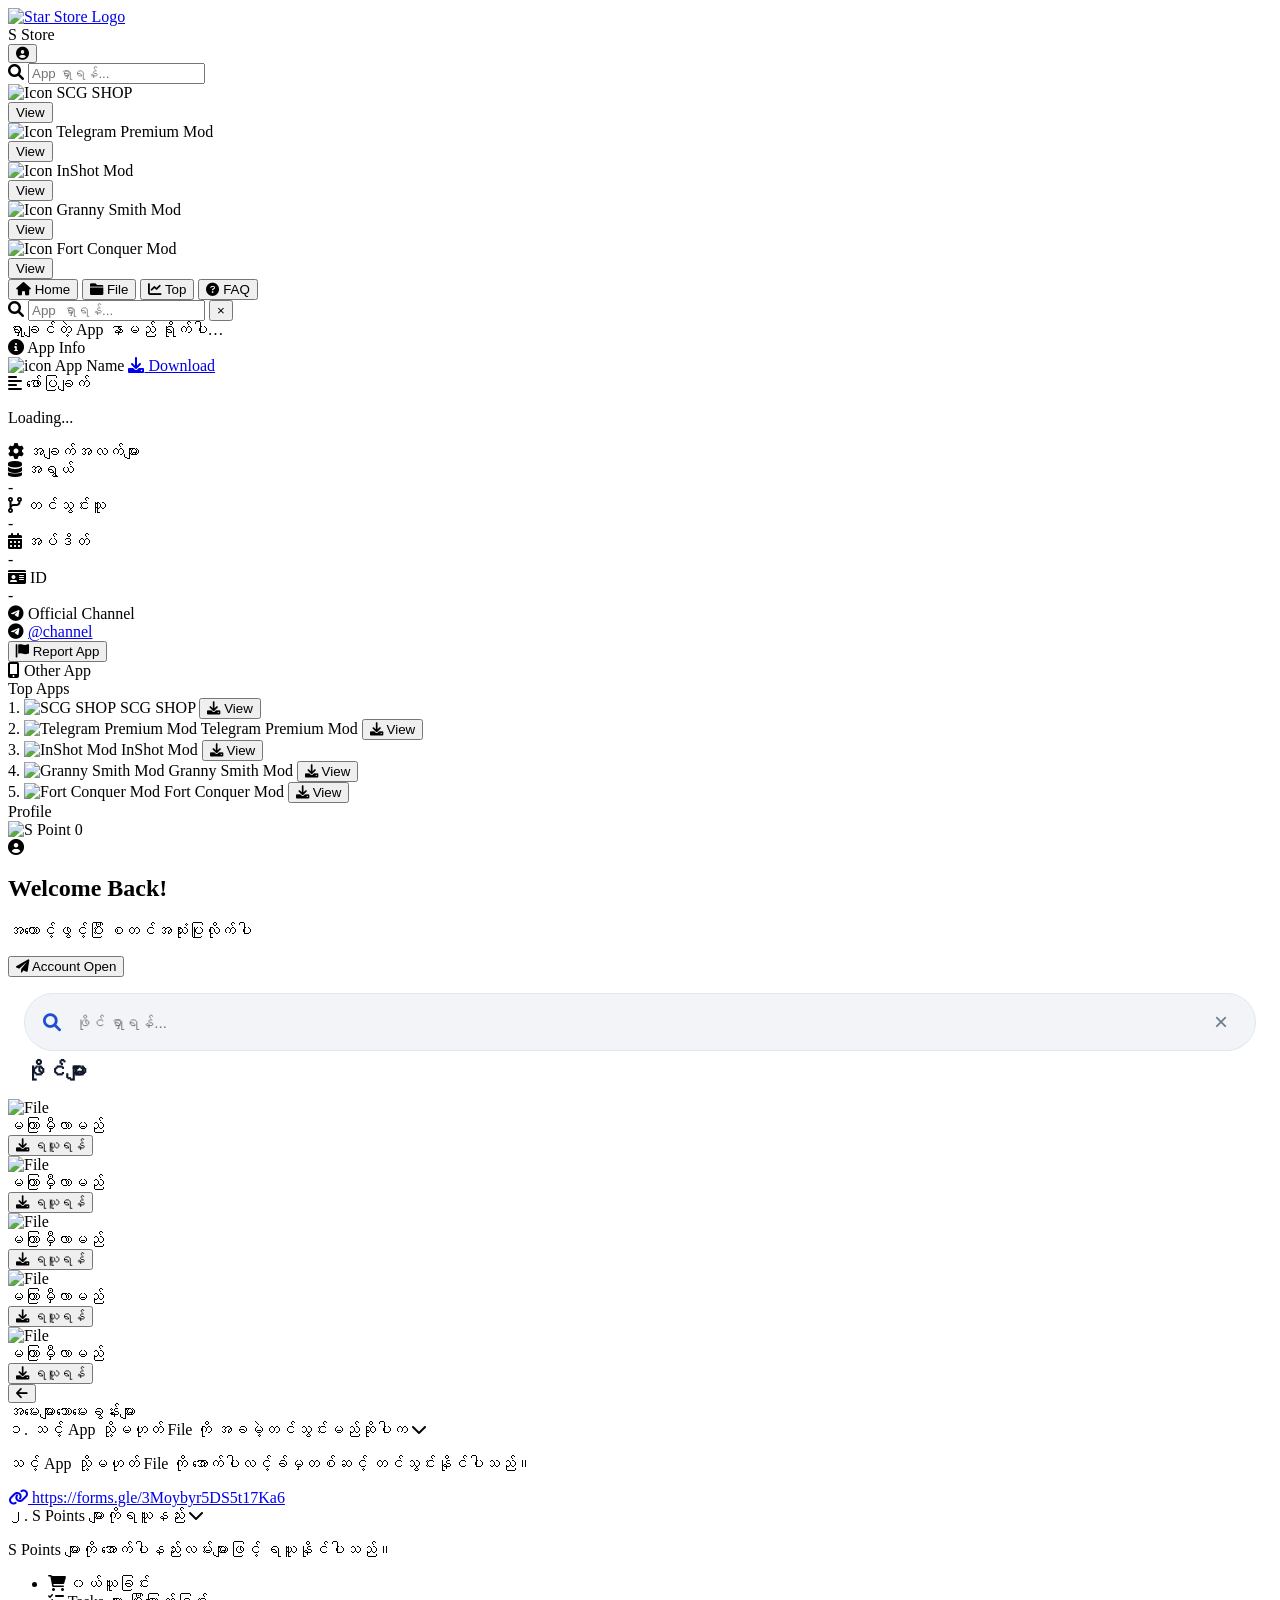
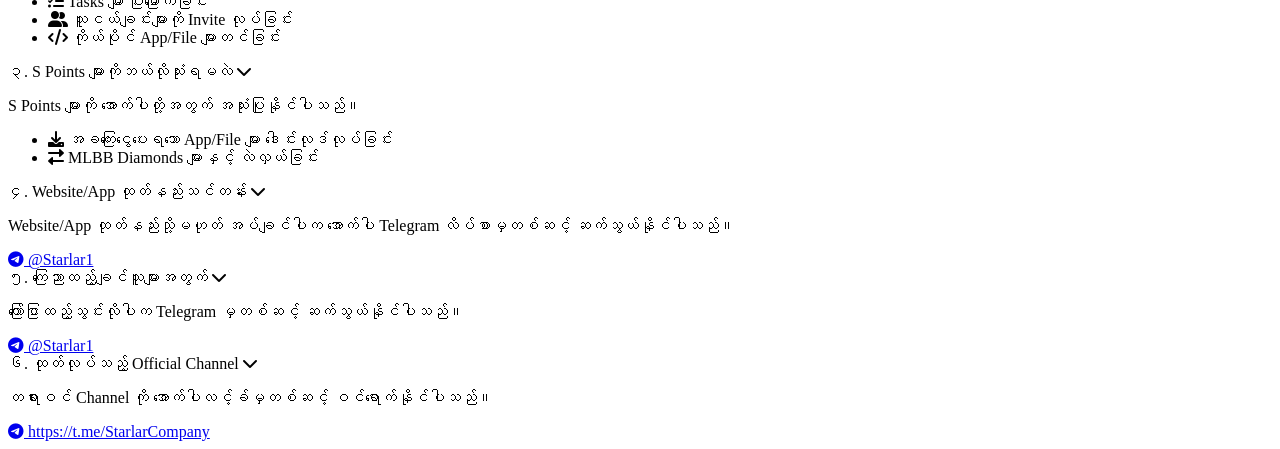
==== index.html @ ff9bb6ed "Add files via upload" ====
<meta name='viewport' content='width=device-width, initial-scale=1'/><meta name='viewport' content='width=device-width, initial-scale=1'/><!DOCTYPE html>
<html lang="my">
<head>
  <meta charset="UTF-8" />
  <meta name="viewport" content="width=device-width, initial-scale=1.0, maximum-scale=1.0, user-scalable=yes" />
  <title>S Store </title>

  <!-- Font Awesome 6 -->
  <link rel="stylesheet" href="https://cdnjs.cloudflare.com/ajax/libs/font-awesome/6.0.0-beta3/css/all.min.css">

<script src="https://cdn.jsdelivr.net/npm/@supabase/supabase-js@2"></script>

  <!-- CSS -->
  <link rel="stylesheet" href="styles.css" />
</head>
<body>

<!-- Header with Logo-Star Store (left), ACC (right), Search (below) -->
<div class="header-section">
  <!-- Top row: Logo-Star Store (left) + ACC (right) -->
  <div class="header-top-row">
    <div class="brand-container">
      <div class="store-image">
        <a href="https://ibb.co/tpRkqsHS" target="_blank" rel="noopener">
          <img src="https://i.ibb.co/Qv0zPNJZ/Grid-Art-20260302-142000039.png" alt="Star Store Logo">
        </a>
      </div>
      <span class="store-name">S Store</span>
    </div>

    <!-- Account Circle Button with Profile Image -->
    <button class="header-account-btn" id="headerAccBtn" type="button" onclick="openAccountScreenFromHeader()">
      <img id="headerProfileImage" src="" alt="Profile" style="width: 100%; height: 100%; border-radius: 50%; object-fit: cover; display: none;">
      <i id="headerProfileIcon" class="fas fa-user-circle" style="display: inline-block;"></i>
    </button>
  </div>

  <!-- Bottom row: Search (full width) -->
  <div class="search-wrapper">
    <div class="search-container" id="openSearch" role="button" tabindex="0" aria-label="Open search">
      <i class="fas fa-search"></i>
      <input id="headerSearchInput" type="text" placeholder="App ရှာရန်..." readonly>
    </div>
  </div>
</div>


<!-- Home Screen -->
<div class="content-area">
  <div class="hero-list" id="homeAppList">
    <!-- App 1 - Star Store -->
    <div class="hero-card"
      style="--bg:url('https://i.ibb.co/Q71xYVfb/IMG-20260305-174121-771.jpg');"
      data-app-name="SCG SHOP"
      data-app-icon="https://i.ibb.co/99PMH5PC/Grid-Art-20260305-174454868.png"
      data-app-bg1="https://i.ibb.co/ZzkSjLCT/IMG-20260305-174025.jpg"
      data-app-bg2="https://i.ibb.co/BH5QP5K8/IMG-20260305-174033.jpg"
      data-app-bg3="https://i.ibb.co/tpBVP8Fc/IMG-20260305-174043.jpg"
      data-app-download="https://raw.githubusercontent.com/Starlar1/Star-Store-/6fe36f0a478a2edb0782a0a5f09d6fe2947a3b4b/SCG%20SHOP.apk"
      data-app-likes="0"
      data-app-downloads="0"
      data-app-size="6.6 MB"
      data-app-developer="Starlar Company"
      data-app-updated="Mar D5/M3/Y26"
      data-app-version="555555"
      data-app-description="MLBB Diamonds များနှင့်တချား Game Item များကို၀ယ်ယူနိုင်ပါသည်."
      data-app-group="@StarStoreChannel"
      data-app-group-url="https://t.me/StarlarCompany">
      <div class="hero-bottom-content">
        <div class="hero-app-info">
          <img class="hero-app-icon" src="https://i.ibb.co/99PMH5PC/Grid-Art-20260305-174454868.png" alt="Icon">
          <span class="hero-app-name">SCG SHOP</span>
        </div>
        <button class="hero-download" type="button">View</button>
      </div>
    </div>
    
    <!-- App 2 - Star Chat -->
    <div class="hero-card"
      style="--bg:url('https://i.ibb.co/cq826dp/Grid-Art-20260305-184124022.jpg');"
      data-app-name="Telegram Premium Mod"
      data-app-icon="https://i.ibb.co/RkzcrRGc/Grid-Art-20260305-184514652.jpg"
      data-app-bg1="https://i.ibb.co/cq826dp/Grid-Art-20260305-184124022.jpg"
      data-app-bg2="https://i.ibb.co/cq826dp/Grid-Art-20260305-184124022.jpg"
      data-app-bg3="https://i.ibb.co/cq826dp/Grid-Art-20260305-184124022.jpg"
      data-app-download="https://files.catbox.moe/575e7p.apk"
      data-app-likes="0"
      data-app-downloads="0"
      data-app-size="98.4 MB"
      data-app-developer="Mg Starlar"
      data-app-updated="D7/M2/Y26"
      data-app-version="526141"
      data-app-description="Telegram Premium Mod Apk"
      data-app-group="@GEDMODPC"
      data-app-group-url="https://t.me/Getmodpcs">
      <div class="hero-bottom-content">
        <div class="hero-app-info">
          <img class="hero-app-icon" src="https://i.ibb.co/RkzcrRGc/Grid-Art-20260305-184514652.jpg" alt="Icon">
          <span class="hero-app-name">Telegram Premium Mod</span>
        </div>
        <button class="hero-download" type="button">View</button>
      </div>
    </div>

    <!-- App 3 - Star Chat -->
    <div class="hero-card"
      style="--bg:url('https://i.ibb.co/3987TvFF/Grid-Art-20260305-184639790.jpg');"
      data-app-name="InShot Mod"
      data-app-icon="https://i.ibb.co/zW3TRGRS/Grid-Art-20260305-184551057.jpg"
      data-app-bg1="https://i.ibb.co/3987TvFF/Grid-Art-20260305-184639790.jpg"
      data-app-bg2="https://i.ibb.co/3987TvFF/Grid-Art-20260305-184639790.jpg"
      data-app-bg3="https://i.ibb.co/3987TvFF/Grid-Art-20260305-184639790.jpg"
      data-app-download="https://files.catbox.moe/9xjfdo.apk"
      data-app-likes="0"
      data-app-downloads="0"
      data-app-size="92.9 MB"
      data-app-developer="Mg Starlar"
      data-app-updated="D7/M2/Y26"
      data-app-version="962530"
      data-app-description=" InShot Mod Apk"
      data-app-group="@GEDMODPC"
      data-app-group-url="https://t.me/Getmodpcs">
      <div class="hero-bottom-content">
        <div class="hero-app-info">
          <img class="hero-app-icon" src="https://i.ibb.co/zW3TRGRS/Grid-Art-20260305-184551057.jpg" alt="Icon">
          <span class="hero-app-name">InShot Mod</span>
        </div>
        <button class="hero-download" type="button">View</button>
      </div>
    </div>
    <!-- App 4 - Star Chat -->
    <div class="hero-card"
      style="--bg:url('https://i.ibb.co/1pqpzY2/images-7.jpg');"
      data-app-name="Granny Smith Mod"
      data-app-icon="https://i.ibb.co/W4nVsKXc/1.jpg"
      data-app-bg1="https://i.ibb.co/1pqpzY2/images-7.jpg"
      data-app-bg2="https://i.ibb.co/FLyZDxdK/images-8.jpg"
      data-app-bg3="https://i.ibb.co/spk07d2s/images-9.jpg"
      data-app-download="https://files.catbox.moe/02awrf.apk"
      data-app-likes="0"
      data-app-downloads="0"
      data-app-size="23.4 MB"
      data-app-developer="Mg Starlr"
      data-app-updated="D7/M2/Y26"
      data-app-version="428218"
      data-app-description="အဘွားကြီးစကိတ်စီးတဲ့ဂိမ်း :) "
      data-app-group="@Starlar Company"
      data-app-group-url="https://t.me/StarlarCompany">
      <div class="hero-bottom-content">
        <div class="hero-app-info">
          <img class="hero-app-icon" src="https://i.ibb.co/W4nVsKXc/1.jpg" alt="Icon">
          <span class="hero-app-name">Granny Smith Mod</span>
        </div>
        <button class="hero-download" type="button">View</button>
      </div>
    </div>

        <!-- App 5 - Star Chat -->
    <div class="hero-card"
      style="--bg:url('https://i.ibb.co/Vcxzb8cb/images-10.jpg');"
      data-app-name="Fort Conquer Mod"
      data-app-icon="https://i.ibb.co/LsSmPtv/2.jpg"
      data-app-bg1="https://i.ibb.co/Vcxzb8cb/images-10.jpg"
      data-app-bg2="https://i.ibb.co/9FDWYVt/images-11.jpg"
      data-app-bg3="https://i.ibb.co/VXR6nmR/images-12.jpg"
      data-app-download="https://files.catbox.moe/e56ej2.apk"
      data-app-likes="0"
      data-app-downloads="0"
      data-app-size="25 MB"
      data-app-developer="Mg Starlar"
      data-app-updated="D7/M2/Y26"
      data-app-version="035194"
      data-app-description="အကောင်တွေပေါင်းကတဲ့ဂိမ်း"
      data-app-group="@Starlar Company"
      data-app-group-url="https://t.me/StarlarCompany">
      <div class="hero-bottom-content">
        <div class="hero-app-info">
          <img class="hero-app-icon" src="https://i.ibb.co/LsSmPtv/2.jpg" alt="Icon">
          <span class="hero-app-name">Fort Conquer Mod</span>
        </div>
        <button class="hero-download" type="button">View</button>
      </div>
    </div>
  </div>
</div>
<!-- Bottom Nav - 4 buttons only -->
<div class="bottom-nav">
  <div class="nav-buttons">
    <button class="nav-btn" id="homeBtn" type="button">
      <i class="fas fa-home"></i>
      <span>Home</span>
      <div class="btn-dot"></div>
    </button>
    <button class="nav-btn" id="fileBtn" type="button">
      <i class="fas fa-folder"></i>
      <span>File</span>
      <div class="btn-dot"></div>
    </button>
    <button class="nav-btn" id="topBtn" type="button">
      <i class="fas fa-chart-line"></i>
      <span>Top</span>
      <div class="btn-dot"></div>
    </button>
    <button class="nav-btn" id="faqBtn" type="button">
      <i class="fas fa-question-circle"></i>
      <span>FAQ</span>
      <div class="btn-dot"></div>
    </button>
  </div>
</div>

  <!-- Search Screen -->
  <div class="search-screen" id="searchScreen" aria-hidden="true">
    <div class="search-topbar">


      <div class="search-input-wrap">
        <i class="fas fa-search"></i>
        <input id="searchInput" type="text" placeholder="App  ရှာရန်..." autocomplete="off">
        <button class="search-clear" id="searchClear" aria-label="Clear" type="button">×</button>
      </div>
    </div>

    <div class="search-results" id="searchResults">
      <div class="search-hint">ရှာချင်တဲ့ App နာမည် ရိုက်ပါ…</div>
    </div>
  </div>

<!-- Detail Screen (NEW UI) -->
<div class="detail-screen" id="detailScreen" aria-hidden="true">
  
  <!-- App Info Title -->
  <div class="detail-title-header">
    <i class="fas fa-info-circle"></i>
    <span>App Info</span>
  </div>
  
  <!-- Icon + Name + Download Row -->
  <div class="detail-header">
    <img class="detail-header-icon" id="detailIcon" src="" alt="icon">
    <span class="detail-header-name" id="detailTitle">App Name</span>
    <a class="detail-header-download" id="detailDownload" href="#">
      <i class="fas fa-download"></i> Download
    </a>
  </div>
  
  <!-- App 3 Images Gallery -->
  <div class="detail-gallery">
    <div class="gallery-container" id="galleryContainer"></div>
    <div class="gallery-dots" id="galleryDots"></div>
  </div>
  
  <!-- App Info Section -->
  <div class="detail-info-section">
    
    <!-- Description -->
    <div class="info-card">
      <div class="info-card-header">
        <i class="fas fa-align-left"></i>
        <span>ဖော်ပြချက်</span>
      </div>
      <p class="info-description-text" id="appDescription">Loading...</p>
    </div>
    
    <!-- App Details Grid -->
    <div class="info-card">
      <div class="info-card-header">
        <i class="fas fa-cog"></i>
        <span>အချက်အလက်များ</span>
      </div>
      
      <div class="info-details-grid">
        <div class="info-detail-item">
          <div class="info-detail-label"><i class="fas fa-database"></i> အရွယ်</div>
          <div class="info-detail-value" id="appSize">-</div>
        </div>
        <div class="info-detail-item">
          <div class="info-detail-label"><i class="fas fa-code-branch"></i> တင်သွင်းသူ</div>
          <div class="info-detail-value" id="appDeveloper">-</div>
        </div>
        <div class="info-detail-item">
          <div class="info-detail-label"><i class="fas fa-calendar-alt"></i> အပ်ဒိတ်</div>
          <div class="info-detail-value" id="appUpdated">-</div>
        </div>
        <div class="info-detail-item">
          <div class="info-detail-label"><i class="fas fa-id-card"></i> ID</div>
          <div class="info-detail-value" id="appVersion">-</div>
        </div>
      </div>
    </div>
    
    <!-- Telegram Link (No Copy Button) -->
    <div class="info-card telegram-card">
      <div class="info-card-header">
        <i class="fab fa-telegram"></i>
        <span>Official Channel </span>
      </div>
      <div class="telegram-link-container">
        <i class="fab fa-telegram telegram-icon"></i>
        <a href="#" id="appGroupLink" class="telegram-link" target="_blank">@channel</a>
      </div>
    </div>
    
    <!-- Report Button -->
    <button class="report-btn" id="reportBtn" type="button">
      <i class="fas fa-flag"></i> Report App
    </button>
  </div>
  
  <!-- Other Apps -->
  <div class="other-apps-header">
    <i class="fas fa-mobile-alt"></i>
    <span>Other App</span>
  </div>
  <div class="other-list" id="otherList"></div>
</div>

<!-- TOP Screen -->
<div class="top-screen" id="topScreen" aria-hidden="true">
  <div class="topbar">
    <div class="top-title">Top Apps</div>
  </div>

  <div class="top-list" id="topList">
    <!-- Top App 1 - SCG SHOP -->
    <div class="top-card modern"
         data-app-name="SCG SHOP"
         data-app-icon="https://i.ibb.co/99PMH5PC/Grid-Art-20260305-174454868.png"
         data-app-bg="https://i.ibb.co/Q71xYVfb/IMG-20260305-174121-771.jpg"
         data-app-bg1="https://i.ibb.co/ZzkSjLCT/IMG-20260305-174025.jpg"
         data-app-bg2="https://i.ibb.co/BH5QP5K8/IMG-20260305-174033.jpg"
         data-app-bg3="https://i.ibb.co/tpBVP8Fc/IMG-20260305-174043.jpg"
         data-app-download="https://raw.githubusercontent.com/Starlar1/Star-Store-/6fe36f0a478a2edb0782a0a5f09d6fe2947a3b4b/SCG%20SHOP.apk"
         data-app-size="6.6 MB"
         data-app-developer="Starlar Company"
         data-app-updated="Mar D5/M3/Y26"
         data-app-version="555555"
         data-app-description="MLBB Diamonds များနှင့်တချား Game Item များကို၀ယ်ယူနိုင်ပါသည်."
         data-app-group="@StarStoreChannel"
         data-app-group-url="https://t.me/StarlarCompany">
      <span class="top-rank-number">1.</span>
      <img class="top-icon-modern" src="https://i.ibb.co/99PMH5PC/Grid-Art-20260305-174454868.png" alt="SCG SHOP">
      <span class="top-name-modern">SCG SHOP</span>
      <button class="top-download-modern" type="button">
        <i class="fas fa-download"></i> View
      </button>
    </div>

    <!-- Top App 2 - Telegram Premium Mod -->
    <div class="top-card modern"
         data-app-name="Telegram Premium Mod"
         data-app-icon="https://i.ibb.co/RkzcrRGc/Grid-Art-20260305-184514652.jpg"
         data-app-bg="https://i.ibb.co/cq826dp/Grid-Art-20260305-184124022.jpg"
         data-app-bg1="https://i.ibb.co/cq826dp/Grid-Art-20260305-184124022.jpg"
         data-app-bg2="https://i.ibb.co/cq826dp/Grid-Art-20260305-184124022.jpg"
         data-app-bg3="https://i.ibb.co/cq826dp/Grid-Art-20260305-184124022.jpg"
         data-app-download="https://files.catbox.moe/575e7p.apk"
         data-app-size="98.4 MB"
         data-app-developer="Mg Starlar"
         data-app-updated="D7/M2/Y26"
         data-app-version="526141"
         data-app-description="Telegram Premium Mod Apk"
         data-app-group="@GEDMODPC"
         data-app-group-url="https://t.me/Getmodpcs">
      <span class="top-rank-number">2.</span>
      <img class="top-icon-modern" src="https://i.ibb.co/RkzcrRGc/Grid-Art-20260305-184514652.jpg" alt="Telegram Premium Mod">
      <span class="top-name-modern">Telegram Premium Mod</span>
      <button class="top-download-modern" type="button">
        <i class="fas fa-download"></i> View
      </button>
    </div>

    <!-- Top App 3 - InShot Mod -->
    <div class="top-card modern"
         data-app-name="InShot Mod"
         data-app-icon="https://i.ibb.co/zW3TRGRS/Grid-Art-20260305-184551057.jpg"
         data-app-bg="https://i.ibb.co/3987TvFF/Grid-Art-20260305-184639790.jpg"
         data-app-bg1="https://i.ibb.co/3987TvFF/Grid-Art-20260305-184639790.jpg"
         data-app-bg2="https://i.ibb.co/3987TvFF/Grid-Art-20260305-184639790.jpg"
         data-app-bg3="https://i.ibb.co/3987TvFF/Grid-Art-20260305-184639790.jpg"
         data-app-download="https://files.catbox.moe/9xjfdo.apk"
         data-app-size="92.9 MB"
         data-app-developer="Mg Starlar"
         data-app-updated="D7/M2/Y26"
         data-app-version="962530"
         data-app-description="InShot Mod Apk"
         data-app-group="@GEDMODPC"
         data-app-group-url="https://t.me/Getmodpcs">
      <span class="top-rank-number">3.</span>
      <img class="top-icon-modern" src="https://i.ibb.co/zW3TRGRS/Grid-Art-20260305-184551057.jpg" alt="InShot Mod">
      <span class="top-name-modern">InShot Mod</span>
      <button class="top-download-modern" type="button">
        <i class="fas fa-download"></i> View
      </button>
    </div>

    <!-- Top App 4 - Granny Smith Mod -->
    <div class="top-card modern"
         data-app-name="Granny Smith Mod"
         data-app-icon="https://i.ibb.co/W4nVsKXc/1.jpg"
         data-app-bg="https://i.ibb.co/1pqpzY2/images-7.jpg"
         data-app-bg1="https://i.ibb.co/1pqpzY2/images-7.jpg"
         data-app-bg2="https://i.ibb.co/FLyZDxdK/images-8.jpg"
         data-app-bg3="https://i.ibb.co/spk07d2s/images-9.jpg"
         data-app-download="https://files.catbox.moe/02awrf.apk"
         data-app-size="23.4 MB"
         data-app-developer="Mg Starlar"
         data-app-updated="D7/M2/Y26"
         data-app-version="428218"
         data-app-description="အဘွားကြီးစကိတ်စီးတဲ့ဂိမ်း :)"
         data-app-group="@Starlar Company"
         data-app-group-url="https://t.me/StarlarCompany">
      <span class="top-rank-number">4.</span>
      <img class="top-icon-modern" src="https://i.ibb.co/W4nVsKXc/1.jpg" alt="Granny Smith Mod">
      <span class="top-name-modern">Granny Smith Mod</span>
      <button class="top-download-modern" type="button">
        <i class="fas fa-download"></i> View
      </button>
    </div>

    <!-- Top App 5 - Fort Conquer Mod -->
    <div class="top-card modern"
         data-app-name="Fort Conquer Mod"
         data-app-icon="https://i.ibb.co/LsSmPtv/2.jpg"
         data-app-bg="https://i.ibb.co/Vcxzb8cb/images-10.jpg"
         data-app-bg1="https://i.ibb.co/Vcxzb8cb/images-10.jpg"
         data-app-bg2="https://i.ibb.co/9FDWYVt/images-11.jpg"
         data-app-bg3="https://i.ibb.co/VXR6nmR/images-12.jpg"
         data-app-download="https://files.catbox.moe/e56ej2.apk"
         data-app-size="25 MB"
         data-app-developer="Mg Starlar"
         data-app-updated="D7/M2/Y26"
         data-app-version="035194"
         data-app-description="အကောင်တွေပေါင်းကတဲ့ဂိမ်း"
         data-app-group="@Starlar Company"
         data-app-group-url="https://t.me/StarlarCompany">
      <span class="top-rank-number">5.</span>
      <img class="top-icon-modern" src="https://i.ibb.co/LsSmPtv/2.jpg" alt="Fort Conquer Mod">
      <span class="top-name-modern">Fort Conquer Mod</span>
      <button class="top-download-modern" type="button">
        <i class="fas fa-download"></i> View
      </button>
    </div>
  </div>
</div>

<!-- Account Screen (ACC Modal) - Simple UI with S Point Image Only (Server Status ဖယ်ထား) -->
<div class="acc-screen" id="accScreen" aria-hidden="true">
  <div class="acc-container">
    <!-- Simple Header -->
    <div class="acc-header">
      <div class="acc-title">Profile</div>
    </div>

    <!-- S Point Display - သီးသန့်အကွက်လေး -->
    <div class="s-point-box">
      <img src="https://i.ibb.co/B55SJzBc/Grid-Art-20260303-131631280.png" alt="S Point" class="s-point-icon">
      <span class="s-point-value" id="accSPoint">0</span>
    </div>

    <!-- Profile Section -->
    <div class="acc-profile-section" id="accProfileSection">
      <!-- Not Logged In State - Simple Welcome -->
      <div class="acc-not-logged" id="accNotLogged">
        <div class="simple-welcome">
          <i class="fas fa-user-circle welcome-icon"></i>
          <h2>Welcome Back!</h2>
          <p>အကောင့်ဖွင့်ပြီး စတင်အသုံးပြုလိုက်ပါ</p>
          
          <!-- Server Status ဖယ်ရှားလိုက်ပြီ -->
          
          <button class="acc-open-btn-simple" id="accOpenBtn" type="button">
            <i class="fas fa-paper-plane"></i> Account Open
          </button>
        </div>
      </div>

      <!-- Logged In State - Simple Profile -->
      <div class="acc-logged" id="accLogged" style="display: none;">
        <!-- Profile Image -->
        <div class="profile-image-container">
          <div class="profile-image-wrapper" id="accProfileCircle">
            <img id="accProfileImage" src="" alt="Profile">
            <div class="profile-image-overlay">
              <i class="fas fa-camera"></i>
            </div>
            <input type="file" id="accImageUpload" accept="image/*" style="display: none;">
          </div>
        </div>

        <!-- Profile Info -->
        <div class="profile-info-simple">
          <div class="profile-name-row">
            <h3 id="accDisplayName">နာမည်ထည့်ပါ</h3>
            <button class="edit-name-btn" id="accEditBtn">
              <i class="fas fa-pen"></i>
            </button>
          </div>
          
          <div class="profile-id-simple">
            <div class="id-row">
              <span class="id-label">User ID:</span>
              <span class="id-value" id="accUserId">-</span>
            </div>
            <div class="id-row">
              <span class="id-label">Invite ID:</span>
              <span class="id-value" id="accInviteId">-</span>
            </div>
          </div>
          
          <div class="server-badge-simple">
            <i class="fas fa-server"></i>
            <span>Server <span id="accServerNumber">1</span></span>
          </div>
        </div>

        <!-- Edit Profile Simple -->
        <div class="edit-profile-simple" id="accEditForm" style="display: none;">
          <div class="edit-box">
            <h4>Profile Edit </h4>
            <div class="edit-avatar-simple" id="editAvatarSimple">
              <img id="editAvatarPreview" src="" alt="Preview">
              <button class="change-avatar-simple" id="changeAvatarBtn">
                <i class="fas fa-camera"></i> ပုံပြောင်း
              </button>
              <input type="file" id="editImageUpload" accept="image/*" style="display: none;">
            </div>
            <input type="text" id="accEditName" placeholder="နာမည်အသစ်" class="edit-input-simple">
            <div class="edit-actions-simple">
              <button class="save-btn-simple" id="accSaveBtn">သိမ်းမည်</button>
              <button class="cancel-btn-simple" id="accCancelBtn">မလုပ်တော့</button>
            </div>
          </div>
        </div>
        
   <!-- ===== S POINT BUTTONS - ROW STYLE (Png with 2-line English text) ===== -->
<div class="s-point-actions-rows">
  <!-- First Row - 2 buttons -->
  <div class="s-point-row-buttons">
    <!-- Buy S Points - Purple -->
    <button class="s-point-row-btn purple-row" id="buySPointBtn">
      <div class="s-point-row-content">
        <div class="s-point-row-icon">
          <img src="https://i.ibb.co/B55SJzBc/Grid-Art-20260303-131631280.png" alt="S Point" class="s-point-png">
        </div>
        <span class="s-point-row-text white-text two-lines">Buy S Points</span>
      </div>
      <div class="s-point-row-glow"></div>
      <div class="s-point-row-glow-second"></div>
      <div class="s-point-row-glow-third"></div>
    </button>

    <!-- Exchange with S Points - Yellow -->
    <button class="s-point-row-btn yellow-row" id="exchangeSPointBtn">
      <div class="s-point-row-content">
        <div class="s-point-row-icon">
          <img src="https://i.ibb.co/B55SJzBc/Grid-Art-20260303-131631280.png" alt="S Point" class="s-point-png">
        </div>
        <span class="s-point-row-text white-text two-lines">Exchange with S Points</span>
      </div>
      <div class="s-point-row-glow"></div>
      <div class="s-point-row-glow-second"></div>
      <div class="s-point-row-glow-third"></div>
    </button>
  </div>

  <!-- Second Row - 2 buttons (Gift Code + Earn S Points) -->
  <div class="s-point-row-buttons">
    <!-- Gift Code - Sky Blue (NEW) -->
    <button class="s-point-row-btn skyblue-row" id="giftCodeBtn">
      <div class="s-point-row-content">
        <div class="s-point-row-icon">
          <img src="https://i.ibb.co/B55SJzBc/Grid-Art-20260303-131631280.png" alt="S Point" class="s-point-png">
        </div>
        <span class="s-point-row-text white-text two-lines">Gift Code</span>
      </div>
      <div class="s-point-row-glow"></div>
      <div class="s-point-row-glow-second"></div>
      <div class="s-point-row-glow-third"></div>
    </button>

    <!-- Earn S Points - Blue -->
    <button class="s-point-row-btn blue-row" id="earnSPointBtn">
      <div class="s-point-row-content">
        <div class="s-point-row-icon">
          <img src="https://i.ibb.co/B55SJzBc/Grid-Art-20260303-131631280.png" alt="S Point" class="s-point-png">
        </div>
        <span class="s-point-row-text white-text two-lines">Earn S Points</span>
      </div>
      <div class="s-point-row-glow"></div>
      <div class="s-point-row-glow-second"></div>
      <div class="s-point-row-glow-third"></div>
    </button>
  </div>
</div>
        
      </div>
    </div>
  </div>
</div>


<!-- Name/ID Input Modal (Simple) - ဒီအပိုင်းကို ထည့်ရန်လိုအပ်ပါတယ် -->
<div class="simple-modal" id="nameIdModal" style="display: none;">
  <div class="simple-modal-content">
    <div class="simple-modal-header">
      <i class="fas fa-user-plus modal-header-icon"></i>
      <h3>Account </h3>
    </div>
    
    <div class="simple-modal-body">
      <!-- Image Upload -->
      <div class="simple-avatar-selector" id="simpleAvatarSelector">
        <div class="simple-avatar-circle" id="modalProfileCircle">
          <img id="modalProfileImage" src="" alt="Profile">
          <div class="simple-avatar-overlay">
            <i class="fas fa-camera"></i>
          </div>
        </div>
        <p class="simple-avatar-hint">ထည့်ရန် နှိပ်ပါ</p>
        <input type="file" id="modalImageUpload" accept="image/*" style="display: none;">
      </div>
      
      <!-- Name Input -->
      <div class="simple-input-group">
        <i class="fas fa-user input-icon-simple"></i>
        <input type="text" id="modalName" class="simple-input" placeholder="သင့်နာမည်">
      </div>
      
      <!-- Loading -->
      <div class="simple-loading" id="modalLoading" style="display: none;">
        <div class="simple-spinner"></div>
        <p>Loading...</p>
      </div>
    </div>
    
    <div class="simple-modal-footer">
      <button class="simple-confirm-btn" id="modalConfirmBtn">
        <span>Account Open</span>
        <i class="fas fa-arrow-right"></i>
      </button>
      <button class="simple-cancel-btn" id="modalCancelBtn">မလုပ်တော့</button>
    </div>
  </div>
</div>

<!-- FILE SCREEN - အပြည့်အစုံ မြင်ရမည် (ဖိုင် ၅ ခု) -->
<div class="file-screen" id="fileScreen" aria-hidden="true">
  
  <!-- FILE SEARCH BAR - အပေါ်ဆုံးမှာထား -->
  <div class="file-search-wrapper" style="padding: 16px 16px 8px 16px;">
    <div class="file-search-container" style="display: flex; align-items: center; background: #f2f4f8; border-radius: 40px; padding: 12px 18px; border: 1px solid #e0e7f0;">
      <i class="fas fa-search" style="color: #1d4ed3; margin-right: 12px; font-size: 18px;"></i>
      <input id="fileSearchInput" type="text" placeholder="ဖိုင် ရှာရန်..." autocomplete="off" style="flex: 1; border: none; background: transparent; outline: none; font-size: 0.95rem; color: #1a2634;">
      <button class="file-search-clear" id="fileSearchClear" aria-label="Clear" type="button" style="border: none; background: transparent; font-size: 24px; line-height: 1; cursor: pointer; color: #6b7a90; display: none; width: 32px; height: 32px; display: flex; align-items: center; justify-content: center; border-radius: 50%;">×</button>
    </div>
  </div>

  <!-- FILE HEADER - "ဖိုင်များ" ခေါင်းစည်းကို အောက်မှာထား -->
  <div class="file-header" style="padding: 0 16px 16px 16px;">
    <div class="file-title" style="font-weight: 700; font-size: 1.3rem; color: #0f172a;">ဖိုင်များ</div>
  </div>

  <!-- FILE GRID (မူလဖိုင် ၅ ခု) -->
  <div class="file-grid" id="fileGrid">
    <!-- File 1 - APK ဖိုင်များ -->
    <div class="file-card" 
         data-file-id="file1"
         data-file-name="မကြာမှီလာမည်"
         data-file-icon="https://i.ibb.co/XrC36shc/Grid-Art-20260307-180327218.png"
         data-file-cover="https://i.ibb.co/XrC36shc/Grid-Art-20260307-180327218.png"
         data-file-size="0 MB"
         data-file-date="D0M0Y00"
         data-file-download="#"
         data-file-description="No Description "
         data-file-id-number="000000"
         data-file-developer="No"
         data-file-group="No Channel"
         data-file-group-url="No Link">
      <div class="file-cover" style="background-image: url('https://i.ibb.co/XrC36shc/Grid-Art-20260307-180327218.png');">
        <div class="file-overlay"></div>
      </div>
      <div class="file-content">
        <img class="file-icon" src="https://i.ibb.co/XrC36shc/Grid-Art-20260307-180327218.png" alt="File">
        <div class="file-info">
          <div class="file-name">မကြာမှီလာမည်</div>
          <button class="file-download" type="button"><i class="fas fa-download"></i> ရယူရန်</button>
        </div>
      </div>
    </div>

    <!-- File 2 - ZIP ဖိုင်များ -->
    <div class="file-card" 
         data-file-id="file1"
         data-file-name="မကြာမှီလာမည်"
         data-file-icon="https://i.ibb.co/XrC36shc/Grid-Art-20260307-180327218.png"
         data-file-cover="https://i.ibb.co/XrC36shc/Grid-Art-20260307-180327218.png"
         data-file-size="0 MB"
         data-file-date="D0M0Y00"
         data-file-download="#"
         data-file-description="No Description "
         data-file-id-number="000000"
         data-file-developer="No"
         data-file-group="No Channel"
         data-file-group-url="No Link">
      <div class="file-cover" style="background-image: url('https://i.ibb.co/XrC36shc/Grid-Art-20260307-180327218.png');">
        <div class="file-overlay"></div>
      </div>
      <div class="file-content">
        <img class="file-icon" src="https://i.ibb.co/XrC36shc/Grid-Art-20260307-180327218.png" alt="File">
        <div class="file-info">
          <div class="file-name">မကြာမှီလာမည်</div>
          <button class="file-download" type="button"><i class="fas fa-download"></i> ရယူရန်</button>
        </div>
      </div>
    </div>

    <!-- File 3 - PDF ဖိုင်များ -->
    <div class="file-card" 
         data-file-id="file1"
         data-file-name="မကြာမှီလာမည်"
         data-file-icon="https://i.ibb.co/XrC36shc/Grid-Art-20260307-180327218.png"
         data-file-cover="https://i.ibb.co/XrC36shc/Grid-Art-20260307-180327218.png"
         data-file-size="0 MB"
         data-file-date="D0M0Y00"
         data-file-download="#"
         data-file-description="No Description "
         data-file-id-number="000000"
         data-file-developer="No"
         data-file-group="No Channel"
         data-file-group-url="No Link">
      <div class="file-cover" style="background-image: url('https://i.ibb.co/XrC36shc/Grid-Art-20260307-180327218.png');">
        <div class="file-overlay"></div>
      </div>
      <div class="file-content">
        <img class="file-icon" src="https://i.ibb.co/XrC36shc/Grid-Art-20260307-180327218.png" alt="File">
        <div class="file-info">
          <div class="file-name">မကြာမှီလာမည်</div>
          <button class="file-download" type="button"><i class="fas fa-download"></i> ရယူရန်</button>
        </div>
      </div>
    </div>
<!-- File 4 - MP3 ဖိုင်များ -->
    <div class="file-card" 
         data-file-id="file1"
         data-file-name="မကြာမှီလာမည်"
         data-file-icon="https://i.ibb.co/XrC36shc/Grid-Art-20260307-180327218.png"
         data-file-cover="https://i.ibb.co/XrC36shc/Grid-Art-20260307-180327218.png"
         data-file-size="0 MB"
         data-file-date="D0M0Y00"
         data-file-download="#"
         data-file-description="No Description "
         data-file-id-number="000000"
         data-file-developer="No"
         data-file-group="No Channel"
         data-file-group-url="No Link">
      <div class="file-cover" style="background-image: url('https://i.ibb.co/XrC36shc/Grid-Art-20260307-180327218.png');">
        <div class="file-overlay"></div>
      </div>
      <div class="file-content">
        <img class="file-icon" src="https://i.ibb.co/XrC36shc/Grid-Art-20260307-180327218.png" alt="File">
        <div class="file-info">
          <div class="file-name">မကြာမှီလာမည်</div>
          <button class="file-download" type="button"><i class="fas fa-download"></i> ရယူရန်</button>
        </div>
      </div>
    </div>

    <!-- File 5 - MP4 ဖိုင်များ -->
    <div class="file-card" 
         data-file-id="file1"
         data-file-name="မကြာမှီလာမည်"
         data-file-icon="https://i.ibb.co/XrC36shc/Grid-Art-20260307-180327218.png"
         data-file-cover="https://i.ibb.co/XrC36shc/Grid-Art-20260307-180327218.png"
         data-file-size="0 MB"
         data-file-date="D0M0Y00"
         data-file-download="#"
         data-file-description="No Description "
         data-file-id-number="000000"
         data-file-developer="No"
         data-file-group="No Channel"
         data-file-group-url="No Link">
      <div class="file-cover" style="background-image: url('https://i.ibb.co/XrC36shc/Grid-Art-20260307-180327218.png');">
        <div class="file-overlay"></div>
      </div>
      <div class="file-content">
        <img class="file-icon" src="https://i.ibb.co/XrC36shc/Grid-Art-20260307-180327218.png" alt="File">
        <div class="file-info">
          <div class="file-name">မကြာမှီလာမည်</div>
          <button class="file-download" type="button"><i class="fas fa-download"></i> ရယူရန်</button>
        </div>
      </div>
    </div>
  </div>
  
  <!-- FILE SEARCH RESULT (အသစ် - ရှာမှပေါ်မယ်) -->
  <div class="file-search-result" id="fileSearchResult" style="display: none; padding: 0 16px 20px 16px;">
    <div class="file-grid" id="searchFileGrid" style="grid-template-columns: repeat(2, 1fr); gap: 16px;"></div>
    <div id="fileNoResult" style="text-align: center; padding: 50px 20px; color: #94a3b8; display: none; background: #f8fafc; border-radius: 24px; margin-top: 20px; border: 1px dashed #e2e8f0;">
      <i class="fas fa-search" style="font-size: 48px; color: #cbd5e1; margin-bottom: 16px; display: block;"></i>
      <p style="font-size: 1rem; color: #64748b;">ဖိုင်မတွေ့ပါ</p>
    </div>
  </div>
</div>

<!-- FILE DETAIL SCREEN (နှိပ်ရင်ပေါ်မယ့် Screen) - Download ခလုတ် ၁ ခုတည်း -->
<div class="file-detail-screen" id="fileDetailScreen" style="display: none;">
  <div class="file-detail-header">
    <div class="file-detail-title" id="fileDetailTitle">ဖိုင်အသေးစိတ်</div>
  </div>
  
  <div class="file-detail-cover" id="fileDetailCover"></div>
  
  <div class="file-detail-body">
    <!-- Icon နဲ့ Download ခလုတ် (ဘေးချင်းကပ်) -->
    <div class="file-detail-icon-row">
      <img class="file-detail-icon" id="fileDetailIcon" src="" alt="icon">
      <div class="file-detail-name" id="fileDetailName">ဖိုင်အမည်</div>
      <button class="file-detail-download-btn" id="fileDetailDownloadBtn" type="button">
        <i class="fas fa-download"></i> ရယူရန်
      </button>
    </div>
    
    <!-- အချက်အလက် Info အကုန် - ဖော်ပြချက်ကို အပေါ်ဆုံးမှာထား -->
    <div class="file-detail-info-card">
      <!-- ဖော်ပြချက် (အပေါ်ဆုံး) -->
      <div class="file-detail-section">
        <h4><i class="fas fa-align-left"></i> ဖော်ပြချက်</h4>
        <p class="file-detail-description" id="fileDetailDescription">-</p>
      </div>
      
      <div class="file-detail-section">
        <h4><i class="fas fa-info-circle"></i> အချက်အလက်များ</h4>
        <div class="file-detail-grid">
          <div class="file-detail-item">
            <span class="file-detail-label"><i class="fas fa-database"></i> အရွယ်အစား:</span>
            <span class="file-detail-value" id="fileDetailSize">-</span>
          </div>
          <div class="file-detail-item">
            <span class="file-detail-label"><i class="fas fa-calendar"></i> ရက်စွဲ:</span>
            <span class="file-detail-value" id="fileDetailDate">-</span>
          </div>
          <div class="file-detail-item">
            <span class="file-detail-label"><i class="fas fa-id-card"></i> ID:</span>
            <span class="file-detail-value" id="fileDetailId">-</span>
          </div>
          <div class="file-detail-item">
            <span class="file-detail-label"><i class="fas fa-user"></i> တင်သွင်းသူ:</span>
            <span class="file-detail-value" id="fileDetailDeveloper">-</span>
          </div>
        </div>
      </div>
      
      <!-- Group/Channel Link -->
      <div class="file-detail-section">
        <h4><i class="fab fa-telegram"></i> Group/Channel</h4>
        <div class="file-detail-link">
          <i class="fab fa-telegram"></i>
          <a href="#" id="fileDetailGroupLink" class="file-detail-group-link" target="_blank">@StarStoreChannel</a>
        </div>
      </div>
    </div>
    
    <!-- Report Button - အပေါ်နည်းနည်းတင်ထား (margin-top လျှော့) -->
    <button class="file-detail-report-btn" id="fileDetailReportBtn" type="button">
      <i class="fas fa-flag"></i> Report this file
    </button>
  </div>
</div>

<!-- Report Modal Screen -->
<div class="report-modal" id="reportModal" style="display: none;">
  <div class="report-modal-content">
    <div class="report-modal-header">
      <h3><i class="fas fa-flag"></i> အစီရင်ခံရန်</h3>
      <button class="report-close-btn" id="reportCloseBtn"><i class="fas fa-times"></i></button>
    </div>
    
    <div class="report-modal-body">
      <!-- App/File Info -->
      <div class="report-item-info" id="reportItemInfo">
        <img id="reportItemIcon" src="" alt="icon" class="report-item-icon">
        <span id="reportItemName" class="report-item-name"></span>
      </div>
      
      <!-- Report Type (Hidden) -->
      <input type="hidden" id="reportType" value="app">
      <input type="hidden" id="reportItemId" value="">
      
      <!-- Message Input -->
      <div class="report-input-group">
        <label for="reportMessage">
          <i class="fas fa-pen"></i> တိုင်ကြားချင်သောအကြောင်းအရာ
        </label>
        <textarea id="reportMessage" class="report-textarea" placeholder="အသေးစိတ်ရေးသားပါ..." rows="5"></textarea>
      </div>
    </div>
    
    <div class="report-modal-footer">
      <button class="report-cancel-btn" id="reportCancelBtn">မလုပ်တော့</button>
      <button class="report-submit-btn" id="reportSubmitBtn">
        <i class="fab fa-telegram"></i> ပေးပို့မည်
      </button>
    </div>
    
    <!-- Loading -->
    <div class="report-loading" id="reportLoading" style="display: none;">
      <div class="report-spinner"></div>
      <p>ပေးပို့နေသည်...</p>
    </div>
  </div>
</div>

<!-- FAQ Screen -->
<div class="faq-screen" id="faqScreen" aria-hidden="true">
  <div class="faq-header">
    <button class="faq-back-btn" id="faqBackBtn">
      <i class="fas fa-arrow-left"></i>
    </button>
    <div class="faq-title">အမေးများသောမေးခွန်းများ</div>
  </div>

  <div class="faq-container">
    <!-- FAQ Item 1 -->
    <div class="faq-item">
      <div class="faq-question">
        <span>၁. သင့် App သို့မဟုတ် File ကို အခမဲ့တင်သွင်းမည်ဆိုပါက</span>
        <i class="fas fa-chevron-down"></i>
      </div>
      <div class="faq-answer">
        <p>သင့် App သို့မဟုတ် File ကို အောက်ပါလင့်ခ်မှတစ်ဆင့် တင်သွင်းနိုင်ပါသည်။</p>
        <a href="https://forms.gle/3Moybyr5DS5t17Ka6" target="_blank" class="faq-link">
          <i class="fas fa-link"></i> https://forms.gle/3Moybyr5DS5t17Ka6
        </a>
      </div>
    </div>

    <!-- FAQ Item 2 -->
    <div class="faq-item">
      <div class="faq-question">
        <span>၂. S Points များကိုရယူနည်း</span>
        <i class="fas fa-chevron-down"></i>
      </div>
      <div class="faq-answer">
        <p>S Points များကို အောက်ပါနည်းလမ်းများဖြင့် ရယူနိုင်ပါသည်။</p>
        <ul>
          <li><i class="fas fa-shopping-cart"></i> ၀ယ်ယူခြင်း</li>
          <li><i class="fas fa-tasks"></i> Tasks များ ပြီးမြောက်ခြင်း</li>
          <li><i class="fas fa-user-friends"></i> သူငယ်ချင်းများကို Invite လုပ်ခြင်း</li>
          <li><i class="fas fa-code"></i> ကိုယ်ပိုင် App/File များတင်ခြင်း</li>
        </ul>
      </div>
    </div>

    <!-- FAQ Item 3 -->
    <div class="faq-item">
      <div class="faq-question">
        <span>၃. S Points များကိုဘယ်လိုသုံးရမလဲ</span>
        <i class="fas fa-chevron-down"></i>
      </div>
      <div class="faq-answer">
        <p>S Points များကို အောက်ပါတို့အတွက် အသုံးပြုနိုင်ပါသည်။</p>
        <ul>
          <li><i class="fas fa-download"></i> အခကြေးငွေပေးရသော App/File များ ဒေါင်းလုဒ်လုပ်ခြင်း</li>
          <li><i class="fas fa-exchange-alt"></i> MLBB Diamonds များနှင့် လဲလှယ်ခြင်း</li>
        </ul>
      </div>
    </div>

    <!-- FAQ Item 4 - NEW: Website/App Training (ရိုးရှင်းသော) -->
    <div class="faq-item">
      <div class="faq-question">
        <span>၄. Website/App ထုတ်နည်းသင်တန်း</span>
        <i class="fas fa-chevron-down"></i>
      </div>
      <div class="faq-answer">
        <p>Website/App ထုတ်နည်းသို့မဟုတ် အပ်ချင်ပါက အောက်ပါ Telegram လိပ်စာမှတစ်ဆင့် ဆက်သွယ်နိုင်ပါသည်။</p>
        <a href="https://t.me/Starlar1" target="_blank" class="faq-link">
          <i class="fab fa-telegram"></i> @Starlar1
        </a>
      </div>
    </div>

    <!-- FAQ Item 5 -->
    <div class="faq-item">
      <div class="faq-question">
        <span>၅. ကြေညာထည့်ချင်သူများအတွက်</span>
        <i class="fas fa-chevron-down"></i>
      </div>
      <div class="faq-answer">
        <p>ကြော်ငြာထည့်သွင်းလိုပါက Telegram မှတစ်ဆင့် ဆက်သွယ်နိုင်ပါသည်။</p>
        <a href="https://t.me/Starlar1" target="_blank" class="faq-link">
          <i class="fab fa-telegram"></i> @Starlar1
        </a>
      </div>
    </div>

    <!-- FAQ Item 6 -->
    <div class="faq-item">
      <div class="faq-question">
        <span>၆. ထုတ်လုပ်သည့် Official Channel</span>
        <i class="fas fa-chevron-down"></i>
      </div>
      <div class="faq-answer">
        <p>တရားဝင် Channel ကို အောက်ပါလင့်ခ်မှတစ်ဆင့် ဝင်ရောက်နိုင်ပါသည်။</p>
        <a href="https://t.me/StarlarCompany" target="_blank" class="faq-link">
          <i class="fab fa-telegram"></i> https://t.me/StarlarCompany
        </a>
      </div>
    </div>
  </div>
</div>

<!-- JS -->
<script src="script.js" defer></script>
</body>
</html>
</script>
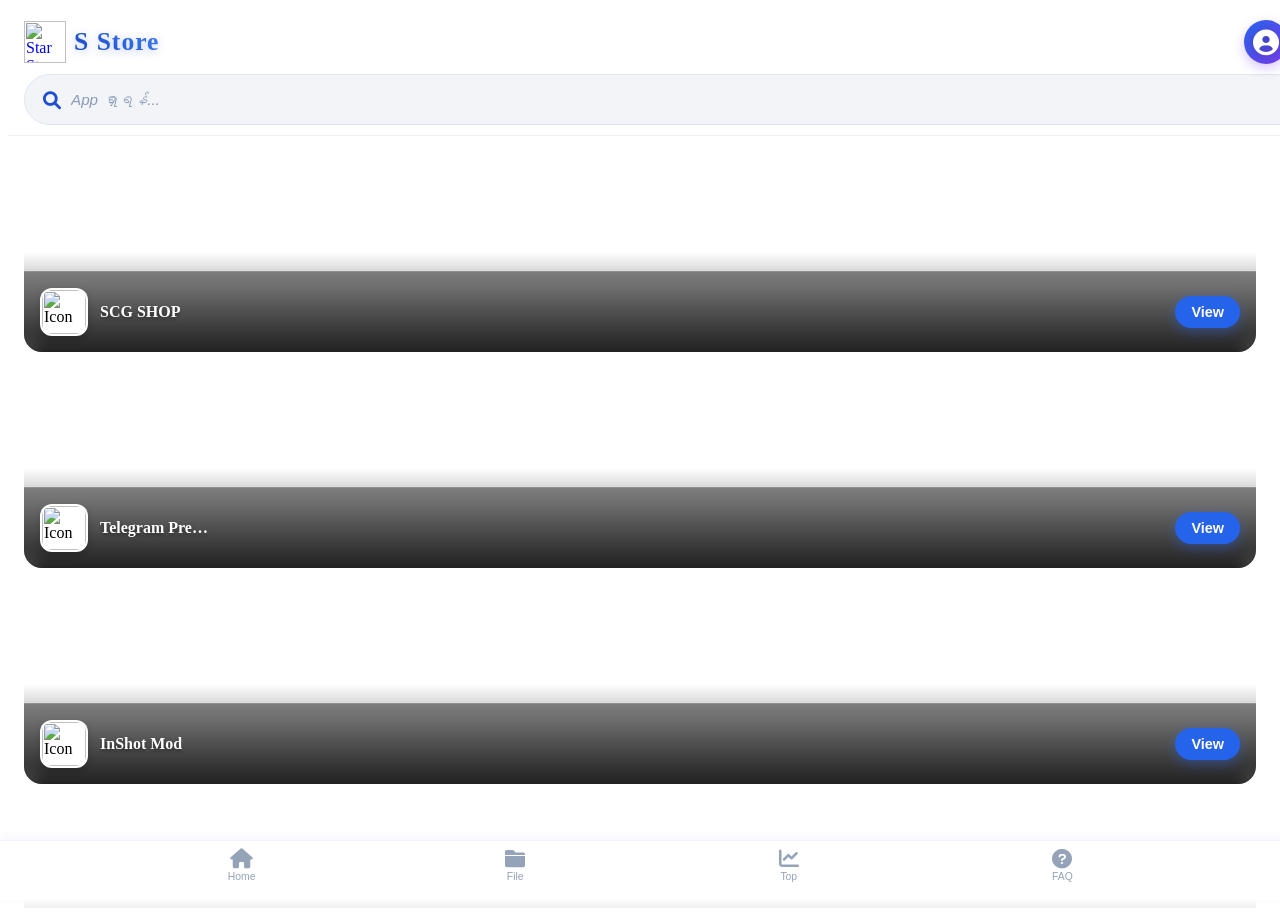
==== commit cd1ab656: "index.html" ====
--- a/index.html
+++ b/index.html
@@ -11,7 +11,7 @@
 <script src="https://cdn.jsdelivr.net/npm/@supabase/supabase-js@2"></script>
 
   <!-- CSS -->
-  <link rel="stylesheet" href="styles.css" />
+  <link rel="stylesheet" href="style.css" />
 </head>
 <body>
 
@@ -1015,4 +1015,4 @@
 <script src="script.js" defer></script>
 </body>
 </html>
-</script>+</script>
--- a/style.css
+++ b/style.css
@@ -0,0 +1,3327 @@
+<meta name='viewport' content='width=device-width, initial-scale=1'/><style>* {
+  margin: 0;
+  padding: 0;
+  box-sizing: border-box;
+  font-family: system-ui, -apple-system, 'Segoe UI', Roboto, 'Helvetica Neue', sans-serif;
+}
+
+body {
+  background: #ffffff;
+  min-height: 100vh;
+  display: flex;
+  flex-direction: column;
+  height: 100vh;
+  overflow: hidden;
+}
+
+/* Header Section */
+.header-section {
+  padding: 12px 16px 10px 16px;
+  background: #ffffff;
+  display: flex;
+  flex-direction: column;
+  gap: 10px;
+  border-bottom: 1px solid #eef2f6;
+  width: 100%;
+}
+
+.header-top-row {
+  display: flex;
+  align-items: center;
+  justify-content: space-between;
+  width: 100%;
+}
+
+.brand-container {
+  display: flex;
+  align-items: center;
+  gap: 8px;
+  padding: 0;
+  background: transparent;
+  border: none;
+}
+
+.store-image img {
+  width: 42px;
+  height: 42px;
+  object-fit: cover;
+  border: none;
+  border-radius: 0;
+  display: block;
+}
+
+.store-name {
+  font-size: 1.6rem;
+  font-weight: 800;
+  letter-spacing: 1px;
+  display: inline-block;
+  background: linear-gradient(45deg, #1a4bc4, #3f7af0, #1a4bc4);
+  background-size: 200% auto;
+  -webkit-background-clip: text;
+  -webkit-text-fill-color: transparent;
+  text-shadow: 0 2px 10px rgba(29, 78, 211, 0.3);
+  animation: shine 3s linear infinite, fadeInOut 6s ease-in-out infinite;
+  white-space: nowrap;
+}
+
+@keyframes shine {
+  0% { background-position: 0% center; }
+  50% { background-position: 100% center; }
+  100% { background-position: 0% center; }
+}
+
+@keyframes fadeInOut {
+  0% { opacity: 0.7; transform: scale(0.98); }
+  25% { opacity: 1; transform: scale(1); }
+  50% { opacity: 1; transform: scale(1); }
+  75% { opacity: 1; transform: scale(1); }
+  90% { opacity: 0.7; transform: scale(0.98); }
+  100% { opacity: 0.7; transform: scale(0.98); }
+}
+
+.header-account-btn {
+  width: 44px;
+  height: 44px;
+  border-radius: 50%;
+  background: linear-gradient(135deg, #2563eb, #7c3aed, #2563eb);
+  background-size: 200% 200%;
+  border: none;
+  cursor: pointer;
+  display: flex;
+  align-items: center;
+  justify-content: center;
+  color: white;
+  font-size: 26px;
+  box-shadow: 0 4px 12px rgba(124, 58, 237, 0.3);
+  transition: all 0.3s ease;
+  flex-shrink: 0;
+  position: relative;
+  overflow: hidden;
+  animation: colorShift 3s ease infinite, softGlow 2.5s ease infinite;
+  padding: 0;
+}
+
+.header-account-btn img {
+  width: 100%;
+  height: 100%;
+  border-radius: 50%;
+  object-fit: cover;
+  display: none;
+}
+
+.header-account-btn i {
+  filter: drop-shadow(0 2px 4px rgba(0, 0, 0, 0.2));
+  animation: none;
+}
+
+@keyframes colorShift {
+  0% { background-position: 0% 50%; }
+  50% { background-position: 100% 50%; }
+  100% { background-position: 0% 50%; }
+}
+
+@keyframes softGlow {
+  0%, 100% { box-shadow: 0 4px 12px rgba(124, 58, 237, 0.3); }
+  50% { box-shadow: 0 6px 18px rgba(124, 58, 237, 0.5); }
+}
+
+.header-account-btn::after {
+  content: '';
+  position: absolute;
+  inset: 0;
+  border-radius: 50%;
+  background: radial-gradient(circle at 30% 30%, rgba(255, 255, 255, 0.4), transparent 70%);
+  opacity: 0;
+  transition: opacity 0.3s;
+  pointer-events: none;
+  z-index: 2;
+}
+
+.header-account-btn:hover::after {
+  opacity: 1;
+}
+
+.header-account-btn:active {
+  transform: scale(0.95);
+}
+
+.search-wrapper {
+  width: 100%;
+}
+
+.search-container {
+  display: flex;
+  align-items: center;
+  background: #f2f4f8;
+  border-radius: 40px;
+  padding: 10px 18px;
+  border: 1px solid #e0e7f0;
+  transition: all 0.2s;
+  width: 100%;
+}
+
+.search-container i {
+  color: #1d4ed3;
+  margin-right: 10px;
+  font-size: 18px;
+}
+
+.search-container input {
+  flex: 1;
+  border: none;
+  background: transparent;
+  outline: none;
+  font-size: 0.95rem;
+  padding: 6px 0;
+  color: #1a2634;
+}
+
+.search-container input::placeholder {
+  color: #8a9bb8;
+  font-style: italic;
+}
+
+/* Content Area */
+.content-area {
+  flex: 1;
+  overflow-y: auto;
+  padding: 16px;
+  padding-bottom: 70px;
+  background: #ffffff;
+  -webkit-overflow-scrolling: touch;
+}
+
+/* Hero Cards */
+.hero-list {
+  display: flex;
+  flex-direction: column;
+  gap: 16px;
+}
+
+.hero-card {
+  height: 200px;
+  border-radius: 18px;
+  overflow: hidden;
+  position: relative;
+  background-image: var(--bg);
+  background-size: cover;
+  background-position: center;
+}
+
+.hero-card::before {
+  content: "";
+  position: absolute;
+  inset: 0;
+  background: linear-gradient(to bottom, transparent 50%, rgba(0, 0, 0, 0.8) 100%);
+  z-index: 1;
+}
+
+.hero-bottom-content {
+  position: absolute;
+  left: 0;
+  right: 0;
+  bottom: 0;
+  display: flex;
+  align-items: center;
+  justify-content: space-between;
+  padding: 16px;
+  background: rgba(0, 0, 0, 0.4);
+  backdrop-filter: blur(8px);
+  -webkit-backdrop-filter: blur(8px);
+  border-top: 1px solid rgba(255, 255, 255, 0.15);
+  z-index: 2;
+}
+
+.hero-app-info {
+  display: flex;
+  align-items: center;
+  gap: 12px;
+  flex: 1;
+}
+
+.hero-app-icon {
+  width: 44px;
+  height: 44px;
+  border-radius: 12px;
+  object-fit: cover;
+  border: 2px solid rgba(255, 255, 255, 0.6);
+  background: white;
+  box-shadow: 0 4px 8px rgba(0, 0, 0, 0.2);
+}
+
+.hero-app-name {
+  font-weight: 800;
+  color: white;
+  text-shadow: 0 2px 4px rgba(0, 0, 0, 0.5);
+  font-size: 1rem;
+  overflow: hidden;
+  white-space: nowrap;
+  text-overflow: ellipsis;
+  max-width: 120px;
+}
+
+.hero-download {
+  background: #2563eb;
+  color: white;
+  padding: 8px 16px;
+  border-radius: 30px;
+  font-weight: 700;
+  font-size: 0.9rem;
+  border: none;
+  box-shadow: 0 4px 12px rgba(37, 99, 235, 0.4);
+  cursor: pointer;
+  transition: all 0.2s;
+  white-space: nowrap;
+  flex-shrink: 0;
+}
+
+.hero-download:hover {
+  background: #1d4ed3;
+  transform: scale(0.95);
+}
+
+.hero-download:active {
+  transform: scale(0.9);
+}
+
+/* Search Screen */
+.search-screen {
+  position: fixed;
+  inset: 0;
+  background: #ffffff;
+  display: none;
+  flex-direction: column;
+  z-index: 9999;
+}
+
+.search-screen.show {
+  display: flex;
+}
+
+.search-topbar {
+  padding: 14px 14px 10px 14px;
+  display: flex;
+  align-items: center;
+  gap: 10px;
+  border-bottom: 1px solid #eef2f6;
+}
+
+.search-input-wrap {
+  flex: 1;
+  display: flex;
+  align-items: center;
+  gap: 8px;
+  background: #f2f4f8;
+  border: 1px solid #e0e7f0;
+  border-radius: 16px;
+  padding: 10px 12px;
+}
+
+.search-input-wrap i {
+  color: #1d4ed3;
+}
+
+.search-input-wrap input {
+  flex: 1;
+  border: none;
+  outline: none;
+  background: transparent;
+  font-size: 1rem;
+}
+
+.search-clear {
+  border: none;
+  background: transparent;
+  font-size: 22px;
+  line-height: 1;
+  cursor: pointer;
+  color: #6b7a90;
+}
+
+.search-results {
+  flex: 1;
+  overflow-y: auto;
+  padding: 14px;
+}
+
+.search-hint {
+  color: #6b7a90;
+  padding: 8px 2px;
+}
+
+.result-item {
+  display: flex;
+  align-items: center;
+  gap: 12px;
+  padding: 12px;
+  border: 1px solid #e7edf6;
+  border-radius: 16px;
+  margin-bottom: 12px;
+  background: #ffffff;
+}
+
+.result-icon {
+  width: 52px;
+  height: 52px;
+  border-radius: 14px;
+  object-fit: cover;
+  border: 1px solid rgba(0, 0, 0, 0.08);
+}
+
+.result-name {
+  flex: 1;
+  font-weight: 900;
+  color: #101827;
+}
+
+.result-download {
+  border: none;
+  border-radius: 12px;
+  padding: 10px 14px;
+  cursor: pointer;
+  color: #fff;
+  font-weight: 900;
+  background: #2563eb;
+}
+
+.no-results {
+  color: #6b7a90;
+  padding: 10px 2px;
+}
+
+/* ===== DETAIL SCREEN ===== */
+.detail-screen {
+  position: fixed;
+  inset: 0;
+  background: #f8fafc;
+  display: none;
+  flex-direction: column;
+  z-index: 10000;
+  overflow-y: auto;
+  -webkit-overflow-scrolling: touch;
+}
+
+.detail-screen.show {
+  display: flex;
+}
+
+/* App Info Title */
+.detail-title-header {
+  display: flex;
+  align-items: center;
+  gap: 8px;
+  padding: 16px;
+  background: #ffffff;
+  font-weight: 700;
+  font-size: 1.2rem;
+  border-bottom: 1px solid #e2e8f0;
+  position: sticky;
+  top: 0;
+  z-index: 10;
+}
+
+.detail-title-header i {
+  color: #2563eb;
+  font-size: 1.3rem;
+}
+
+/* Header with Icon, Name, Download */
+.detail-header {
+  display: flex;
+  align-items: center;
+  gap: 12px;
+  padding: 16px;
+  background: #ffffff;
+  border-bottom: 1px solid #edf2f7;
+}
+
+.detail-header-icon {
+  width: 56px;
+  height: 56px;
+  border-radius: 16px;
+  object-fit: cover;
+  border: 1px solid #e2e8f0;
+  background: #ffffff;
+  box-shadow: 0 2px 8px rgba(0,0,0,0.05);
+}
+
+.detail-header-name {
+  flex: 1;
+  font-weight: 700;
+  font-size: 1.2rem;
+  color: #0f172a;
+  white-space: nowrap;
+  overflow: hidden;
+  text-overflow: ellipsis;
+}
+
+.detail-header-download {
+  background: linear-gradient(135deg, #2563eb, #3b82f6);
+  color: white;
+  border-radius: 40px;
+  padding: 12px 24px;
+  font-weight: 700;
+  font-size: 0.95rem;
+  text-decoration: none;
+  display: flex;
+  align-items: center;
+  gap: 8px;
+  white-space: nowrap;
+  box-shadow: 0 4px 15px rgba(37, 99, 235, 0.4);
+  animation: downloadPulse 2s ease infinite;
+}
+
+@keyframes downloadPulse {
+  0%, 100% { transform: scale(1); box-shadow: 0 4px 15px rgba(37, 99, 235, 0.4); }
+  50% { transform: scale(1.05); box-shadow: 0 8px 25px rgba(37, 99, 235, 0.6); }
+}
+
+/* Gallery */
+.detail-gallery {
+  background: #ffffff;
+  padding: 20px 0;
+  border-bottom: 1px solid #edf2f7;
+}
+
+.gallery-container {
+  display: flex;
+  overflow-x: auto;
+  scroll-snap-type: x mandatory;
+  gap: 12px;
+  padding: 0 16px;
+  scrollbar-width: none;
+}
+
+.gallery-container::-webkit-scrollbar {
+  display: none;
+}
+
+.gallery-image {
+  flex: 0 0 auto;
+  scroll-snap-align: start;
+  width: calc(100% - 32px);
+  max-width: 500px;
+  border-radius: 20px;
+  overflow: hidden;
+  background: #f1f5f9;
+  border: 1px solid #e2e8f0;
+}
+
+.gallery-image img {
+  width: 100%;
+  height: auto;
+  display: block;
+  object-fit: contain;
+}
+
+.gallery-dots {
+  display: flex;
+  justify-content: center;
+  gap: 8px;
+  padding: 16px 0 8px;
+}
+
+.gallery-dot {
+  width: 8px;
+  height: 8px;
+  border-radius: 50%;
+  background: #cbd5e1;
+  transition: all 0.3s ease;
+  cursor: pointer;
+}
+
+.gallery-dot.active {
+  width: 24px;
+  border-radius: 12px;
+  background: #2563eb;
+}
+
+/* Info Section */
+.detail-info-section {
+  padding: 16px;
+  display: flex;
+  flex-direction: column;
+  gap: 16px;
+}
+
+/* Info Cards */
+.info-card {
+  background: #ffffff;
+  border-radius: 20px;
+  padding: 16px;
+  border: 1px solid #edf2f7;
+  box-shadow: 0 2px 8px rgba(0,0,0,0.02);
+}
+
+.info-card-header {
+  display: flex;
+  align-items: center;
+  gap: 8px;
+  margin-bottom: 12px;
+  padding-bottom: 12px;
+  border-bottom: 1px solid #edf2f7;
+  font-weight: 700;
+  color: #0f172a;
+}
+
+.info-card-header i {
+  color: #2563eb;
+}
+
+.info-description-text {
+  color: #334155;
+  font-size: 14px;
+  line-height: 1.6;
+  margin: 0;
+  display: -webkit-box;
+  -webkit-line-clamp: 3;
+  -webkit-box-orient: vertical;
+  overflow: hidden;
+}
+
+/* Details Grid */
+.info-details-grid {
+  display: grid;
+  grid-template-columns: repeat(2, 1fr);
+  gap: 16px;
+}
+
+.info-detail-item {
+  display: flex;
+  flex-direction: column;
+  gap: 4px;
+}
+
+.info-detail-label {
+  display: flex;
+  align-items: center;
+  gap: 4px;
+  color: #64748b;
+  font-size: 12px;
+}
+
+.info-detail-label i {
+  color: #94a3b8;
+  font-size: 12px;
+  width: 16px;
+}
+
+.info-detail-value {
+  font-weight: 700;
+  color: #0f172a;
+  font-size: 14px;
+  padding-left: 20px;
+  word-break: break-word;
+}
+
+/* Telegram Card (No Copy Button) */
+.telegram-card {
+  background: #eff6ff;
+  border: 1px solid #dbeafe;
+}
+
+.telegram-link-container {
+  display: flex;
+  align-items: center;
+  gap: 10px;
+  background: #ffffff;
+  padding: 12px 16px;
+  border-radius: 40px;
+  border: 1px solid #dbeafe;
+}
+
+.telegram-icon {
+  color: #2563eb;
+  font-size: 1.2rem;
+}
+
+.telegram-link {
+  flex: 1;
+  color: #2563eb;
+  font-weight: 600;
+  text-decoration: none;
+  font-size: 14px;
+  word-break: break-all;
+}
+
+.telegram-link:hover {
+  text-decoration: underline;
+}
+
+/* Report Button */
+.report-btn {
+  width: 100%;
+  padding: 16px;
+  background: #fef2f2;
+  border: 1px solid #fee2e2;
+  border-radius: 40px;
+  color: #dc2626;
+  font-weight: 600;
+  font-size: 15px;
+  display: flex;
+  align-items: center;
+  justify-content: center;
+  gap: 8px;
+  cursor: pointer;
+  transition: all 0.2s;
+  margin-top: 8px;
+}
+
+.report-btn:hover {
+  background: #fee2e2;
+}
+
+.report-btn i {
+  font-size: 16px;
+}
+
+/* Other Apps Header */
+.other-apps-header {
+  display: flex;
+  align-items: center;
+  gap: 8px;
+  padding: 16px 16px 8px 16px;
+  font-weight: 700;
+  color: #0f172a;
+  font-size: 1rem;
+}
+
+.other-apps-header i {
+  color: #2563eb;
+}
+
+/* Other Apps List */
+.other-list {
+  padding: 0 16px 80px;
+  display: flex;
+  flex-direction: column;
+  gap: 12px;
+}
+
+.other-item {
+  display: flex;
+  align-items: center;
+  gap: 14px;
+  padding: 14px;
+  border-radius: 20px;
+  border: 1px solid #edf2f7;
+  background: #ffffff;
+  transition: all 0.2s;
+  box-shadow: 0 2px 8px rgba(0,0,0,0.02);
+}
+
+.other-item:active {
+  transform: scale(0.98);
+  background: #f8fafc;
+}
+
+.other-icon {
+  width: 58px;
+  height: 58px;
+  border-radius: 16px;
+  object-fit: cover;
+  border: 1px solid #e2e8f0;
+  background: #ffffff;
+}
+
+.other-name {
+  flex: 1;
+  font-weight: 700;
+  color: #0f172a;
+  font-size: 16px;
+  overflow: hidden;
+  white-space: nowrap;
+  text-overflow: ellipsis;
+}
+
+.other-open {
+  border: none;
+  border-radius: 30px;
+  padding: 10px 22px;
+  cursor: pointer;
+  color: #fff;
+  font-weight: 600;
+  background: #2563eb;
+  font-size: 14px;
+  transition: all 0.2s;
+  box-shadow: 0 4px 12px rgba(37, 99, 235, 0.3);
+}
+
+.other-open:active {
+  transform: scale(0.95);
+  background: #1d4ed3;
+}
+
+
+/* TOP Screen */
+.top-screen {
+  position: fixed;
+  inset: 0;
+  background: #ffffff;
+  display: none;
+  flex-direction: column;
+  z-index: 10001;
+}
+
+.top-screen.show {
+  display: flex;
+}
+
+.topbar {
+  padding: 16px;
+  display: flex;
+  align-items: center;
+  gap: 16px;
+  background: #ffffff;
+  border-bottom: 1px solid #edf2f7;
+}
+
+.top-title {
+  font-weight: 700;
+  font-size: 1.3rem;
+  color: #0f172a;
+}
+
+.top-list {
+  flex: 1;
+  overflow-y: auto;
+  padding: 16px;
+  display: flex;
+  flex-direction: column;
+  gap: 12px;
+}
+
+.top-list::-webkit-scrollbar {
+  width: 6px;
+}
+
+.top-list::-webkit-scrollbar-track {
+  background: #f1f5f9;
+}
+
+.top-list::-webkit-scrollbar-thumb {
+  background: #cbd5e1;
+  border-radius: 10px;
+}
+
+.top-list::-webkit-scrollbar-thumb:hover {
+  background: #94a3b8;
+}
+
+.top-card.modern {
+  display: flex;
+  align-items: center;
+  gap: 12px;
+  padding: 12px 16px;
+  background: #ffffff;
+  border-radius: 16px;
+  box-shadow: 0 2px 8px rgba(0, 0, 0, 0.05);
+  border: 1px solid #edf2f7;
+  transition: all 0.2s;
+}
+
+.top-card.modern:hover {
+  box-shadow: 0 4px 12px rgba(0, 0, 0, 0.1);
+  transform: translateY(-1px);
+}
+
+.top-rank-number {
+  font-weight: 700;
+  color: #64748b;
+  min-width: 24px;
+  font-size: 1rem;
+}
+
+.top-icon-modern {
+  width: 48px;
+  height: 48px;
+  border-radius: 12px;
+  object-fit: cover;
+  border: 1px solid #e2e8f0;
+  background: #ffffff;
+}
+
+.top-name-modern {
+  flex: 1;
+  font-weight: 600;
+  color: #0f172a;
+  font-size: 1rem;
+  overflow: hidden;
+  white-space: nowrap;
+  text-overflow: ellipsis;
+}
+
+.top-download-modern {
+  background: #2563eb;
+  color: white;
+  border: none;
+  border-radius: 30px;
+  padding: 8px 20px;
+  font-weight: 600;
+  font-size: 0.9rem;
+  cursor: pointer;
+  display: flex;
+  align-items: center;
+  gap: 6px;
+  white-space: nowrap;
+  box-shadow: 0 4px 12px rgba(37, 99, 235, 0.3);
+  animation: pulse 2s infinite;
+  transition: all 0.3s;
+}
+
+.top-download-modern i {
+  font-size: 14px;
+}
+
+.top-download-modern:hover {
+  background: #1d4ed3;
+  animation: none;
+  transform: scale(0.98);
+}
+
+@keyframes pulse {
+  0% { box-shadow: 0 0 0 0 rgba(37, 99, 235, 0.7); }
+  70% { box-shadow: 0 0 0 10px rgba(37, 99, 235, 0); }
+  100% { box-shadow: 0 0 0 0 rgba(37, 99, 235, 0); }
+}
+
+/* File Screen */
+.file-screen {
+  position: fixed;
+  inset: 0;
+  background: #ffffff;
+  display: none;
+  flex-direction: column;
+  z-index: 10001;
+  overflow-y: auto;
+  height: 100%;
+}
+
+.file-screen.show {
+  display: flex;
+}
+
+.file-header {
+  padding: 16px;
+  background: #ffffff;
+  border-bottom: 1px solid #edf2f7;
+  position: sticky;
+  top: 0;
+  z-index: 10;
+}
+
+.file-title {
+  font-weight: 700;
+  font-size: 1.3rem;
+  color: #0f172a;
+}
+
+.file-grid {
+  display: grid;
+  grid-template-columns: repeat(2, 1fr);
+  gap: 16px;
+  padding: 16px;
+  padding-bottom: 80px;
+  flex: 1;
+}
+
+.file-card {
+  background: #ffffff;
+  border-radius: 20px;
+  overflow: hidden;
+  box-shadow: 0 4px 12px rgba(0, 0, 0, 0.08);
+  border: 1px solid #edf2f7;
+  cursor: pointer;
+  transition: all 0.2s;
+  animation: fadeIn 0.3s ease;
+}
+
+.file-card:active {
+  transform: scale(0.98);
+}
+
+@keyframes fadeIn {
+  from { opacity: 0; transform: translateY(10px); }
+  to { opacity: 1; transform: translateY(0); }
+}
+
+.file-cover {
+  height: 110px;
+  background-size: cover;
+  background-position: center;
+  position: relative;
+}
+
+.file-overlay {
+  position: absolute;
+  inset: 0;
+  background: linear-gradient(to bottom, transparent 50%, rgba(0, 0, 0, 0.5) 100%);
+}
+
+.file-content {
+  padding: 12px 10px;
+  display: flex;
+  align-items: center;
+  gap: 8px;
+}
+
+.file-icon {
+  width: 48px;
+  height: 48px;
+  border-radius: 12px;
+  object-fit: cover;
+  border: 1px solid #e2e8f0;
+  background: white;
+}
+
+.file-info {
+  flex: 1;
+  display: flex;
+  flex-direction: column;
+  gap: 8px;
+}
+
+.file-name {
+  font-weight: 600;
+  color: #0f172a;
+  font-size: 0.9rem;
+  white-space: nowrap;
+  overflow: hidden;
+  text-overflow: ellipsis;
+}
+
+.file-download {
+  background: #2563eb;
+  color: white;
+  border: none;
+  border-radius: 20px;
+  padding: 6px 14px;
+  font-size: 0.75rem;
+  font-weight: 600;
+  display: inline-flex;
+  align-items: center;
+  gap: 6px;
+  cursor: pointer;
+  transition: all 0.2s;
+  white-space: nowrap;
+  width: fit-content;
+}
+
+.file-download i {
+  font-size: 0.7rem;
+}
+
+.file-download:active {
+  transform: scale(0.95);
+  background: #1d4ed3;
+}
+
+/* File Detail Screen */
+.file-detail-screen {
+  position: fixed;
+  inset: 0;
+  background: #ffffff;
+  z-index: 10002;
+  display: none;
+  flex-direction: column;
+  overflow-y: auto;
+  height: 100%;
+}
+
+.file-detail-screen.show {
+  display: flex;
+}
+
+.file-detail-header {
+  padding: 16px;
+  display: flex;
+  align-items: center;
+  justify-content: space-between;
+  background: #ffffff;
+  border-bottom: 1px solid #edf2f7;
+  position: sticky;
+  top: 0;
+  z-index: 10;
+}
+
+.file-detail-title {
+  font-weight: 700;
+  font-size: 1.1rem;
+  color: #0f172a;
+  flex: 1;
+  text-align: center;
+}
+
+.file-detail-cover {
+  height: 200px;
+  background-size: cover;
+  background-position: center;
+  position: relative;
+  flex-shrink: 0;
+}
+
+.file-detail-cover::after {
+  content: "";
+  position: absolute;
+  inset: 0;
+  background: linear-gradient(to bottom, transparent, rgba(0, 0, 0, 0.6));
+}
+
+.file-detail-body {
+  flex: 1;
+  padding: 20px 16px 30px;
+  overflow-y: auto;
+  -webkit-overflow-scrolling: touch;
+}
+
+.file-detail-body::after {
+  content: '';
+  display: block;
+  height: 50px;
+  width: 100%;
+}
+
+.file-detail-icon-row {
+  display: flex;
+  align-items: center;
+  gap: 12px;
+  margin-bottom: 20px;
+  position: relative;
+}
+
+.file-detail-icon {
+  width: 70px;
+  height: 70px;
+  border-radius: 18px;
+  object-fit: cover;
+  border: 2px solid #e2e8f0;
+  background: white;
+}
+
+.file-detail-name {
+  font-weight: 700;
+  font-size: 1.2rem;
+  color: #0f172a;
+  flex: 1;
+  word-break: break-word;
+}
+
+.file-detail-download-btn {
+  background: #2563eb;
+  color: white;
+  border: none;
+  border-radius: 30px;
+  padding: 8px 16px;
+  font-size: 0.9rem;
+  font-weight: 600;
+  display: flex;
+  align-items: center;
+  justify-content: center;
+  gap: 6px;
+  cursor: pointer;
+  box-shadow: 0 4px 12px rgba(37, 99, 235, 0.3);
+  transition: all 0.2s;
+  flex-shrink: 0;
+  white-space: nowrap;
+}
+
+.file-detail-download-btn i {
+  font-size: 0.9rem;
+}
+
+.file-detail-download-btn:active {
+  transform: scale(0.95);
+  background: #1d4ed3;
+}
+
+.file-detail-info-card {
+  background: #f8fafc;
+  border-radius: 20px;
+  padding: 20px;
+  margin-bottom: 24px;
+}
+
+.file-detail-section {
+  margin-bottom: 24px;
+}
+
+.file-detail-section:last-child {
+  margin-bottom: 0;
+}
+
+.file-detail-section h4 {
+  font-size: 1rem;
+  font-weight: 700;
+  color: #334155;
+  margin-bottom: 12px;
+  display: flex;
+  align-items: center;
+  gap: 6px;
+}
+
+.file-detail-section h4 i {
+  color: #2563eb;
+  font-size: 1rem;
+}
+
+.file-detail-grid {
+  display: grid;
+  grid-template-columns: 1fr;
+  gap: 12px;
+}
+
+.file-detail-item {
+  display: flex;
+  justify-content: space-between;
+  align-items: center;
+  padding: 8px 0;
+  border-bottom: 1px dashed #e2e8f0;
+}
+
+.file-detail-item:last-child {
+  border-bottom: none;
+}
+
+.file-detail-label {
+  display: flex;
+  align-items: center;
+  gap: 8px;
+  color: #64748b;
+  font-size: 0.9rem;
+}
+
+.file-detail-label i {
+  width: 18px;
+  color: #94a3b8;
+}
+
+.file-detail-value {
+  font-weight: 600;
+  color: #0f172a;
+  font-size: 0.9rem;
+}
+
+.file-detail-description {
+  color: #475569;
+  font-size: 0.95rem;
+  line-height: 1.6;
+  padding: 4px 0;
+}
+
+.file-detail-link {
+  background: #e6f0ff;
+  border-radius: 30px;
+  padding: 12px 16px;
+  display: flex;
+  align-items: center;
+  gap: 10px;
+}
+
+.file-detail-link i {
+  color: #2563eb;
+  font-size: 1.2rem;
+}
+
+.file-detail-group-link {
+  color: #2563eb;
+  font-weight: 600;
+  text-decoration: none;
+  font-size: 0.95rem;
+  flex: 1;
+  word-break: break-all;
+}
+
+.file-detail-group-link:hover {
+  text-decoration: underline;
+}
+
+.file-detail-report-btn {
+  width: 100%;
+  background: #fef2f2;
+  border: 1px solid #fee2e2;
+  border-radius: 40px;
+  padding: 14px;
+  color: #dc2626;
+  font-weight: 600;
+  font-size: 0.95rem;
+  display: flex;
+  align-items: center;
+  justify-content: center;
+  gap: 8px;
+  cursor: pointer;
+  transition: all 0.2s;
+  margin-top: 12px;
+  margin-bottom: 5px;
+}
+
+.file-detail-report-btn i {
+  color: #dc2626;
+  font-size: 1rem;
+}
+
+.file-detail-report-btn:active {
+  transform: scale(0.98);
+  background: #fee2e2;
+}
+
+.file-detail-report-btn:hover {
+  background: #fee2e2;
+}
+
+/* File Screen Scrollbars */
+.file-screen::-webkit-scrollbar,
+.file-detail-screen::-webkit-scrollbar,
+.file-detail-body::-webkit-scrollbar {
+  width: 4px;
+}
+
+.file-screen::-webkit-scrollbar-track,
+.file-detail-screen::-webkit-scrollbar-track,
+.file-detail-body::-webkit-scrollbar-track {
+  background: #f1f5f9;
+}
+
+.file-screen::-webkit-scrollbar-thumb,
+.file-detail-screen::-webkit-scrollbar-thumb,
+.file-detail-body::-webkit-scrollbar-thumb {
+  background: #cbd5e1;
+  border-radius: 10px;
+}
+
+/* Account Screen */
+.acc-screen {
+  position: fixed;
+  inset: 0;
+  background: #ffffff;
+  display: none;
+  flex-direction: column;
+  z-index: 10002;
+  animation: slideUp 0.3s ease;
+}
+
+@keyframes slideUp {
+  from { transform: translateY(100%); }
+  to { transform: translateY(0); }
+}
+
+.acc-screen.show {
+  display: flex;
+}
+
+.acc-header {
+  padding: 16px;
+  display: flex;
+  align-items: center;
+  gap: 16px;
+  border-bottom: 1px solid #f1f5f9;
+}
+
+.acc-title {
+  font-weight: 700;
+  font-size: 1.3rem;
+  color: #0f172a;
+}
+
+.acc-container {
+  flex: 1;
+  overflow-y: auto;
+  position: relative;
+}
+
+.s-point-box {
+  position: absolute;
+  top: 60px;
+  right: 16px;
+  background: white;
+  border-radius: 30px;
+  padding: 4px 12px 4px 4px;
+  display: flex;
+  align-items: center;
+  gap: 4px;
+  box-shadow: 0 2px 8px rgba(0, 0, 0, 0.1);
+  border: 1px solid #e2e8f0;
+  z-index: 10;
+}
+
+.s-point-icon {
+  width: 24px;
+  height: 24px;
+  object-fit: contain;
+}
+
+.s-point-value {
+  font-weight: 700;
+  color: #f59e0b;
+  font-size: 16px;
+}
+
+.acc-not-logged {
+  display: flex;
+  align-items: center;
+  justify-content: center;
+  min-height: 70vh;
+  padding: 20px;
+}
+
+.simple-welcome {
+  text-align: center;
+  max-width: 320px;
+}
+
+.welcome-icon {
+  font-size: 80px;
+  color: #cbd5e1;
+  margin-bottom: 20px;
+}
+
+.simple-welcome h2 {
+  font-size: 26px;
+  font-weight: 700;
+  color: #0f172a;
+  margin-bottom: 8px;
+}
+
+.simple-welcome p {
+  color: #64748b;
+  margin-bottom: 30px;
+  font-size: 15px;
+}
+
+.acc-open-btn-simple {
+  background: #2563eb;
+  color: white;
+  border: none;
+  border-radius: 40px;
+  padding: 16px 32px;
+  font-size: 16px;
+  font-weight: 600;
+  display: inline-flex;
+  align-items: center;
+  justify-content: center;
+  gap: 10px;
+  cursor: pointer;
+  box-shadow: 0 8px 20px rgba(37, 99, 235, 0.25);
+  transition: all 0.2s;
+  width: 100%;
+}
+
+.acc-open-btn-simple:hover {
+  background: #1d4ed3;
+  transform: scale(0.98);
+}
+
+.acc-logged {
+  padding: 20px;
+}
+
+.profile-image-container {
+  display: flex;
+  justify-content: center;
+  margin-bottom: 20px;
+}
+
+.profile-image-wrapper {
+  width: 100px;
+  height: 100px;
+  border-radius: 50%;
+  background: #f1f5f9;
+  position: relative;
+  cursor: pointer;
+  overflow: hidden;
+  border: 3px solid #e2e8f0;
+}
+
+.profile-image-wrapper img {
+  width: 100%;
+  height: 100%;
+  object-fit: cover;
+}
+
+.profile-image-overlay {
+  position: absolute;
+  inset: 0;
+  background: rgba(0, 0, 0, 0.5);
+  display: flex;
+  align-items: center;
+  justify-content: center;
+  opacity: 0;
+  transition: opacity 0.2s;
+}
+
+.profile-image-wrapper:hover .profile-image-overlay {
+  opacity: 1;
+}
+
+.profile-image-overlay i {
+  color: white;
+  font-size: 24px;
+}
+
+.profile-info-simple {
+  background: #ffffff;
+  border-radius: 20px;
+  padding: 20px;
+  box-shadow: 0 4px 15px rgba(0, 0, 0, 0.03);
+  border: 1px solid #f1f5f9;
+}
+
+.profile-name-row {
+  display: flex;
+  align-items: center;
+  justify-content: center;
+  gap: 10px;
+  margin-bottom: 15px;
+}
+
+.profile-name-row h3 {
+  font-size: 22px;
+  font-weight: 700;
+  color: #0f172a;
+  margin: 0;
+}
+
+.edit-name-btn {
+  background: none;
+  border: none;
+  color: #94a3b8;
+  cursor: pointer;
+  padding: 5px;
+  border-radius: 50%;
+  transition: all 0.2s;
+}
+
+.edit-name-btn:hover {
+  background: #f1f5f9;
+  color: #2563eb;
+}
+
+.profile-id-simple {
+  background: #f8fafc;
+  border-radius: 16px;
+  padding: 15px;
+  margin-bottom: 15px;
+}
+
+.id-row {
+  display: flex;
+  justify-content: space-between;
+  padding: 8px 0;
+  border-bottom: 1px solid #e2e8f0;
+}
+
+.id-row:last-child {
+  border-bottom: none;
+}
+
+.id-label {
+  color: #64748b;
+  font-size: 14px;
+}
+
+.id-value {
+  font-weight: 700;
+  color: #0f172a;
+  letter-spacing: 0.5px;
+}
+
+.server-badge-simple {
+  background: #f1f5f9;
+  padding: 10px;
+  border-radius: 30px;
+  display: inline-flex;
+  align-items: center;
+  gap: 8px;
+  color: #475569;
+  font-size: 14px;
+  font-weight: 500;
+}
+
+.server-badge-simple i {
+  color: #2563eb;
+}
+
+/* Edit Profile */
+.edit-profile-simple {
+  position: fixed;
+  inset: 0;
+  background: rgba(0, 0, 0, 0.5);
+  display: flex;
+  align-items: center;
+  justify-content: center;
+  z-index: 10003;
+  backdrop-filter: blur(4px);
+}
+
+.edit-box {
+  background: white;
+  width: 90%;
+  max-width: 340px;
+  border-radius: 24px;
+  padding: 24px;
+}
+
+.edit-box h4 {
+  font-size: 18px;
+  font-weight: 700;
+  color: #0f172a;
+  margin-bottom: 20px;
+  text-align: center;
+}
+
+.edit-avatar-simple {
+  display: flex;
+  flex-direction: column;
+  align-items: center;
+  margin-bottom: 20px;
+}
+
+#editAvatarPreview {
+  width: 80px;
+  height: 80px;
+  border-radius: 50%;
+  object-fit: cover;
+  border: 3px solid #e2e8f0;
+  margin-bottom: 10px;
+}
+
+.change-avatar-simple {
+  background: none;
+  border: 1px solid #e2e8f0;
+  padding: 6px 15px;
+  border-radius: 30px;
+  color: #475569;
+  font-size: 13px;
+  cursor: pointer;
+  display: flex;
+  align-items: center;
+  gap: 5px;
+}
+
+.edit-input-simple {
+  width: 100%;
+  padding: 14px;
+  border: 1px solid #e2e8f0;
+  border-radius: 12px;
+  font-size: 15px;
+  margin-bottom: 15px;
+}
+
+.edit-actions-simple {
+  display: flex;
+  gap: 10px;
+}
+
+.save-btn-simple {
+  flex: 1;
+  background: #2563eb;
+  color: white;
+  border: none;
+  border-radius: 12px;
+  padding: 12px;
+  font-weight: 600;
+  cursor: pointer;
+}
+
+.cancel-btn-simple {
+  flex: 1;
+  background: #f1f5f9;
+  color: #475569;
+  border: none;
+  border-radius: 12px;
+  padding: 12px;
+  font-weight: 600;
+  cursor: pointer;
+}
+
+/* Simple Modal */
+.simple-modal {
+  position: fixed;
+  inset: 0;
+  background: rgba(0, 0, 0, 0.5);
+  display: flex;
+  align-items: center;
+  justify-content: center;
+  z-index: 10003;
+  backdrop-filter: blur(4px);
+}
+
+.simple-modal-content {
+  background: white;
+  width: 90%;
+  max-width: 360px;
+  border-radius: 28px;
+  overflow: hidden;
+  animation: modalFade 0.2s ease;
+}
+
+@keyframes modalFade {
+  from { opacity: 0; transform: scale(0.9); }
+  to { opacity: 1; transform: scale(1); }
+}
+
+.simple-modal-header {
+  padding: 24px 24px 16px;
+  text-align: center;
+}
+
+.modal-header-icon {
+  font-size: 40px;
+  color: #2563eb;
+  margin-bottom: 10px;
+}
+
+.simple-modal-header h3 {
+  font-size: 20px;
+  font-weight: 700;
+  color: #0f172a;
+}
+
+.simple-modal-body {
+  padding: 0 24px 16px;
+}
+
+.simple-avatar-selector {
+  display: flex;
+  flex-direction: column;
+  align-items: center;
+  margin-bottom: 20px;
+}
+
+.simple-avatar-circle {
+  width: 90px;
+  height: 90px;
+  border-radius: 50%;
+  background: #f1f5f9;
+  position: relative;
+  cursor: pointer;
+  overflow: hidden;
+  border: 3px solid #e2e8f0;
+  margin-bottom: 8px;
+}
+
+.simple-avatar-circle img {
+  width: 100%;
+  height: 100%;
+  object-fit: cover;
+}
+
+.simple-avatar-overlay {
+  position: absolute;
+  inset: 0;
+  background: rgba(0, 0, 0, 0.5);
+  display: flex;
+  align-items: center;
+  justify-content: center;
+  opacity: 0;
+  transition: opacity 0.2s;
+}
+
+.simple-avatar-circle:hover .simple-avatar-overlay {
+  opacity: 1;
+}
+
+.simple-avatar-overlay i {
+  color: white;
+  font-size: 24px;
+}
+
+.simple-avatar-hint {
+  color: #94a3b8;
+  font-size: 12px;
+}
+
+.simple-input-group {
+  position: relative;
+  margin-bottom: 16px;
+}
+
+.input-icon-simple {
+  position: absolute;
+  left: 14px;
+  top: 50%;
+  transform: translateY(-50%);
+  color: #94a3b8;
+}
+
+.simple-input {
+  width: 100%;
+  padding: 14px 14px 14px 42px;
+  border: 1px solid #e2e8f0;
+  border-radius: 14px;
+  font-size: 15px;
+  transition: all 0.2s;
+}
+
+.simple-input:focus {
+  border-color: #2563eb;
+  outline: none;
+}
+
+.simple-loading {
+  text-align: center;
+  padding: 15px;
+}
+
+.simple-spinner {
+  width: 30px;
+  height: 30px;
+  border: 2px solid #e2e8f0;
+  border-top-color: #2563eb;
+  border-radius: 50%;
+  animation: spin 1s linear infinite;
+  margin: 0 auto 8px;
+}
+
+@keyframes spin {
+  to { transform: rotate(360deg); }
+}
+
+.simple-modal-footer {
+  padding: 16px 24px 24px;
+  display: flex;
+  gap: 10px;
+}
+
+.simple-confirm-btn {
+  flex: 1;
+  background: #2563eb;
+  color: white;
+  border: none;
+  border-radius: 40px;
+  padding: 14px;
+  font-weight: 600;
+  cursor: pointer;
+  display: flex;
+  align-items: center;
+  justify-content: center;
+  gap: 8px;
+}
+
+.simple-cancel-btn {
+  flex: 1;
+  background: #f1f5f9;
+  color: #475569;
+  border: none;
+  border-radius: 40px;
+  padding: 14px;
+  font-weight: 600;
+  cursor: pointer;
+}
+
+/* Bottom Navigation */
+.bottom-nav {
+  background: #ffffff;
+  padding: 4px 12px 8px 12px;
+  border-top: 1px solid rgba(37, 99, 235, 0.08);
+  box-shadow: 0 -2px 10px rgba(79, 70, 229, 0.05);
+  width: 100%;
+  position: fixed;
+  bottom: 0;
+  left: 0;
+  z-index: 999999999;
+  display: flex;
+}
+
+.nav-buttons {
+  display: flex;
+  justify-content: space-evenly;
+  align-items: center;
+  width: 100%;
+  margin: 0 auto;
+  gap: 4px;
+}
+
+.nav-btn {
+  display: flex;
+  flex-direction: column;
+  align-items: center;
+  justify-content: center;
+  background: transparent;
+  border: none;
+  border-radius: 16px;
+  padding: 4px 0 2px 0;
+  width: 22%;
+  min-width: 60px;
+  max-width: 80px;
+  font-size: 0.7rem;
+  font-weight: 500;
+  gap: 2px;
+  color: #94a3b8;
+  cursor: pointer;
+  position: relative;
+  transition: background-color 0.3s ease, color 0.3s ease, box-shadow 0.3s ease;
+}
+
+.nav-btn i {
+  font-size: 20px;
+  margin-bottom: 0;
+  transition: color 0.3s ease;
+  color: #94a3b8;
+}
+
+.nav-btn span {
+  transition: color 0.3s ease;
+  font-size: 0.65rem;
+  white-space: nowrap;
+  color: #94a3b8;
+}
+
+.btn-dot {
+  width: 4px;
+  height: 4px;
+  border-radius: 50%;
+  background: transparent;
+  margin-top: 2px;
+  transition: all 0.3s ease;
+}
+
+.nav-btn.active {
+  background: linear-gradient(135deg, #2563eb, #7c3aed, #2563eb) !important;
+  background-size: 200% 200% !important;
+  color: white !important;
+  box-shadow: 0 4px 15px rgba(124, 58, 237, 0.4) !important;
+  animation: colorShift 3s ease infinite, softGlow 2.5s ease infinite !important;
+  transform: none !important;
+}
+
+.nav-btn.active i {
+  color: white !important;
+  animation: none !important;
+  transform: none !important;
+}
+
+.nav-btn.active span {
+  color: white !important;
+  font-weight: 600 !important;
+}
+
+.nav-btn.active .btn-dot {
+  background: white !important;
+  animation: dotPulse 2s ease infinite !important;
+}
+
+@keyframes dotPulse {
+  0%, 100% { opacity: 1; }
+  50% { opacity: 0.5; }
+}
+
+.nav-btn:hover:not(.active) {
+  background: linear-gradient(135deg, #3b82f6, #8b5cf6) !important;
+  color: white !important;
+  transform: none !important;
+  box-shadow: 0 6px 15px rgba(59, 130, 246, 0.3) !important;
+}
+
+.nav-btn:hover:not(.active) i,
+.nav-btn:hover:not(.active) span {
+  color: white !important;
+}
+
+.nav-btn:active {
+  transform: scale(0.98) !important;
+  transition: transform 0.1s ease !important;
+}
+
+/* Utilities */
+body.modal-open {
+  overflow: hidden !important;
+}
+
+/* Responsive */
+@media (max-width: 500px) {
+  .header-section { flex-direction: column; align-items: stretch; }
+  .store-name { font-size: 1.4rem; }
+  .search-wrapper { width: 100%; }
+  .nav-btn { padding: 10px 8px; min-width: 70px; font-size: 0.8rem; }
+}
+
+@media (max-width: 400px) {
+  .header-section { padding: 10px 12px; gap: 8px; }
+  .store-image img { width: 36px; height: 36px; }
+  .store-name { font-size: 1.3rem; }
+  .header-account-btn { width: 40px; height: 40px; font-size: 24px; }
+  .search-container { padding: 8px 16px; }
+  .search-container i { font-size: 16px; margin-right: 8px; }
+  .search-container input { font-size: 0.85rem; }
+  .content-area { padding-bottom: 60px; }
+  .detail-body { padding-bottom: 70px; }
+  .file-grid { gap: 12px; padding: 12px; padding-bottom: 70px; }
+  .file-cover { height: 100px; }
+  .file-icon { width: 42px; height: 42px; }
+  .file-name { font-size: 0.8rem; }
+  .file-download { padding: 5px 12px; font-size: 0.7rem; }
+  .file-detail-icon { width: 60px; height: 60px; }
+  .file-detail-name { font-size: 1rem; }
+  .file-detail-download-btn { padding: 6px 12px; font-size: 0.8rem; }
+  .file-detail-info-card { padding: 16px; }
+  .file-detail-report-btn { padding: 12px; font-size: 0.9rem; margin-top: 10px; }
+  .nav-btn { min-width: 50px; font-size: 0.65rem; }
+  .nav-btn i { font-size: 18px; }
+}
+
+@media (max-width: 350px) {
+  .header-section { padding: 8px 10px; gap: 6px; }
+  .store-image img { width: 32px; height: 32px; }
+  .store-name { font-size: 1.1rem; }
+  .header-account-btn { width: 36px; height: 36px; font-size: 22px; }
+  .search-container { padding: 6px 14px; }
+  .search-container i { font-size: 14px; }
+  .search-container input { font-size: 0.8rem; }
+  .content-area { padding-bottom: 55px; }
+  .detail-body { padding-bottom: 60px; }
+  .file-grid { gap: 8px; padding: 8px; padding-bottom: 60px; }
+  .file-cover { height: 90px; }
+  .file-icon { width: 38px; height: 38px; }
+  .file-download { padding: 4px 10px; font-size: 0.65rem; }
+  .file-detail-icon { width: 50px; height: 50px; }
+  .file-detail-name { font-size: 0.9rem; }
+  .file-detail-download-btn { padding: 5px 10px; font-size: 0.75rem; }
+  .file-detail-report-btn { padding: 10px; font-size: 0.85rem; margin-top: 8px; }
+  .nav-btn { min-width: 45px; font-size: 0.6rem; }
+  .nav-btn i { font-size: 16px; }
+}
+
+/* Report Modal */
+.report-modal {
+  position: fixed;
+  inset: 0;
+  background: rgba(0, 0, 0, 0.7);
+  backdrop-filter: blur(5px);
+  display: none;
+  align-items: center;
+  justify-content: center;
+  z-index: 100000;
+  animation: fadeIn 0.2s ease;
+}
+
+.report-modal.show {
+  display: flex;
+}
+
+.report-modal-content {
+  background: white;
+  width: 90%;
+  max-width: 380px;
+  border-radius: 28px;
+  overflow: hidden;
+  box-shadow: 0 20px 40px rgba(0, 0, 0, 0.3);
+  animation: slideUpModal 0.3s ease;
+}
+
+@keyframes slideUpModal {
+  from { transform: translateY(50px); opacity: 0; }
+  to { transform: translateY(0); opacity: 1; }
+}
+
+.report-modal-header {
+  padding: 18px 20px;
+  background: linear-gradient(135deg, #ef4444, #dc2626);
+  color: white;
+  display: flex;
+  align-items: center;
+  justify-content: space-between;
+}
+
+.report-modal-header h3 {
+  font-size: 1.2rem;
+  font-weight: 700;
+  display: flex;
+  align-items: center;
+  gap: 8px;
+}
+
+.report-modal-header h3 i {
+  font-size: 1.1rem;
+}
+
+.report-close-btn {
+  background: rgba(255, 255, 255, 0.2);
+  border: none;
+  color: white;
+  width: 34px;
+  height: 34px;
+  border-radius: 50%;
+  display: flex;
+  align-items: center;
+  justify-content: center;
+  font-size: 1.1rem;
+  cursor: pointer;
+  transition: all 0.2s;
+}
+
+.report-close-btn:hover {
+  background: rgba(255, 255, 255, 0.3);
+  transform: rotate(90deg);
+}
+
+.report-modal-body {
+  padding: 20px;
+  max-height: 60vh;
+  overflow-y: auto;
+}
+
+.report-item-info {
+  display: flex;
+  align-items: center;
+  gap: 12px;
+  padding: 12px;
+  background: #f8fafc;
+  border-radius: 16px;
+  margin-bottom: 20px;
+  border: 1px solid #e2e8f0;
+}
+
+.report-item-icon {
+  width: 48px;
+  height: 48px;
+  border-radius: 12px;
+  object-fit: cover;
+  border: 2px solid #e2e8f0;
+  background: white;
+}
+
+.report-item-name {
+  font-weight: 700;
+  color: #0f172a;
+  font-size: 1rem;
+  word-break: break-word;
+}
+
+.report-input-group {
+  margin-bottom: 16px;
+}
+
+.report-input-group label {
+  display: flex;
+  align-items: center;
+  gap: 6px;
+  color: #475569;
+  font-size: 0.9rem;
+  font-weight: 600;
+  margin-bottom: 8px;
+}
+
+.report-input-group label i {
+  color: #2563eb;
+}
+
+.report-textarea {
+  width: 100%;
+  padding: 14px;
+  border: 1px solid #e2e8f0;
+  border-radius: 16px;
+  font-size: 0.95rem;
+  line-height: 1.5;
+  resize: vertical;
+  font-family: inherit;
+  transition: all 0.2s;
+}
+
+.report-textarea:focus {
+  border-color: #2563eb;
+  outline: none;
+  box-shadow: 0 0 0 3px rgba(37, 99, 235, 0.1);
+}
+
+.report-modal-footer {
+  padding: 16px 20px 20px;
+  display: flex;
+  gap: 10px;
+  border-top: 1px solid #edf2f7;
+}
+
+.report-cancel-btn {
+  flex: 1;
+  background: #f1f5f9;
+  color: #475569;
+  border: none;
+  border-radius: 40px;
+  padding: 14px;
+  font-weight: 600;
+  font-size: 0.95rem;
+  cursor: pointer;
+  transition: all 0.2s;
+}
+
+.report-cancel-btn:hover {
+  background: #e2e8f0;
+}
+
+.report-submit-btn {
+  flex: 1;
+  background: linear-gradient(135deg, #2563eb, #1e40af);
+  color: white;
+  border: none;
+  border-radius: 40px;
+  padding: 14px;
+  font-weight: 600;
+  font-size: 0.95rem;
+  cursor: pointer;
+  display: flex;
+  align-items: center;
+  justify-content: center;
+  gap: 8px;
+  transition: all 0.2s;
+  box-shadow: 0 4px 12px rgba(37, 99, 235, 0.3);
+}
+
+.report-submit-btn:hover {
+  background: #1e40af;
+  transform: scale(0.98);
+}
+
+.report-submit-btn i {
+  font-size: 1rem;
+}
+
+.report-loading {
+  position: absolute;
+  inset: 0;
+  background: rgba(255, 255, 255, 0.9);
+  display: flex;
+  flex-direction: column;
+  align-items: center;
+  justify-content: center;
+  gap: 10px;
+  z-index: 10;
+}
+
+.report-spinner {
+  width: 40px;
+  height: 40px;
+  border: 3px solid #e2e8f0;
+  border-top-color: #2563eb;
+  border-radius: 50%;
+  animation: spin 1s linear infinite;
+}
+
+@keyframes spin {
+  to { transform: rotate(360deg); }
+}
+
+/* Responsive */
+@media (max-width: 400px) {
+  .report-modal-content { width: 95%; }
+  .report-modal-header { padding: 14px 16px; }
+  .report-modal-body { padding: 16px; }
+  .report-modal-footer { padding: 12px 16px 16px; }
+  .report-cancel-btn, .report-submit-btn { padding: 12px; font-size: 0.9rem; }
+}
+
+/* ===== FILE SCREEN SEARCH STYLES ===== */
+
+/* File Search Wrapper */
+.file-search-wrapper {
+  padding: 0 16px 16px 16px;
+  background: #ffffff;
+}
+
+/* File Search Container */
+.file-search-container {
+  display: flex;
+  align-items: center;
+  background: #f2f4f8;
+  border-radius: 40px;
+  padding: 12px 18px;
+  border: 1px solid #e0e7f0;
+  transition: all 0.2s ease;
+  width: 100%;
+}
+
+.file-search-container:focus-within {
+  border-color: #2563eb;
+  box-shadow: 0 0 0 3px rgba(37, 99, 235, 0.1);
+}
+
+.file-search-container i {
+  color: #1d4ed3;
+  margin-right: 12px;
+  font-size: 18px;
+}
+
+.file-search-container input {
+  flex: 1;
+  border: none;
+  background: transparent;
+  outline: none;
+  font-size: 0.95rem;
+  padding: 4px 0;
+  color: #1a2634;
+}
+
+.file-search-container input::placeholder {
+  color: #8a9bb8;
+  font-style: italic;
+}
+
+/* Search Clear Button */
+.file-search-clear {
+  border: none;
+  background: transparent;
+  font-size: 24px;
+  line-height: 1;
+  cursor: pointer;
+  color: #6b7a90;
+  transition: all 0.2s;
+  display: none;
+  padding: 0 4px;
+  width: 32px;
+  height: 32px;
+  display: flex;
+  align-items: center;
+  justify-content: center;
+  border-radius: 50%;
+}
+
+.file-search-clear:hover {
+  background: #e2e8f0;
+  color: #2563eb;
+  transform: scale(1.1);
+}
+
+.file-search-clear:active {
+  transform: scale(0.95);
+}
+
+/* File Search Result Container */
+.file-search-result {
+  flex: 1;
+  overflow-y: auto;
+  padding: 0 16px 20px 16px;
+  background: #ffffff;
+  display: none;
+  animation: fadeIn 0.25s ease;
+}
+
+@keyframes fadeIn {
+  from { 
+    opacity: 0; 
+    transform: translateY(5px); 
+  }
+  to { 
+    opacity: 1; 
+    transform: translateY(0); 
+  }
+}
+
+/* Search File Grid */
+#searchFileGrid {
+  display: grid;
+  grid-template-columns: repeat(2, 1fr);
+  gap: 16px;
+  margin-top: 8px;
+}
+
+/* File Cards in Search Result */
+#searchFileGrid .file-card {
+  animation: slideUp 0.25s ease;
+  cursor: pointer;
+  transition: all 0.2s ease;
+  background: #ffffff;
+  border-radius: 20px;
+  overflow: hidden;
+  box-shadow: 0 4px 12px rgba(0, 0, 0, 0.08);
+  border: 1px solid #edf2f7;
+}
+
+#searchFileGrid .file-card:hover {
+  transform: translateY(-2px);
+  box-shadow: 0 8px 20px rgba(37, 99, 235, 0.15);
+}
+
+#searchFileGrid .file-card:active {
+  transform: scale(0.98);
+}
+
+/* File Cover in Search Result */
+#searchFileGrid .file-cover {
+  height: 110px;
+  background-size: cover;
+  background-position: center;
+  position: relative;
+}
+
+#searchFileGrid .file-overlay {
+  position: absolute;
+  inset: 0;
+  background: linear-gradient(to bottom, transparent 50%, rgba(0, 0, 0, 0.5) 100%);
+}
+
+/* File Content in Search Result */
+#searchFileGrid .file-content {
+  padding: 12px 10px;
+  display: flex;
+  align-items: center;
+  gap: 8px;
+}
+
+#searchFileGrid .file-icon {
+  width: 48px;
+  height: 48px;
+  border-radius: 12px;
+  object-fit: cover;
+  border: 1px solid #e2e8f0;
+  background: white;
+  box-shadow: 0 2px 4px rgba(0, 0, 0, 0.05);
+}
+
+#searchFileGrid .file-info {
+  flex: 1;
+  display: flex;
+  flex-direction: column;
+  gap: 8px;
+}
+
+#searchFileGrid .file-name {
+  font-weight: 600;
+  color: #0f172a;
+  font-size: 0.9rem;
+  white-space: nowrap;
+  overflow: hidden;
+  text-overflow: ellipsis;
+  line-height: 1.4;
+}
+
+#searchFileGrid .file-download {
+  background: #2563eb;
+  color: white;
+  border: none;
+  border-radius: 30px;
+  padding: 6px 14px;
+  font-size: 0.75rem;
+  font-weight: 600;
+  display: inline-flex;
+  align-items: center;
+  gap: 6px;
+  cursor: pointer;
+  transition: all 0.2s ease;
+  white-space: nowrap;
+  width: fit-content;
+  box-shadow: 0 2px 8px rgba(37, 99, 235, 0.3);
+}
+
+#searchFileGrid .file-download i {
+  font-size: 0.7rem;
+}
+
+#searchFileGrid .file-download:hover {
+  background: #1d4ed3;
+  transform: scale(0.98);
+  box-shadow: 0 4px 12px rgba(37, 99, 235, 0.4);
+}
+
+#searchFileGrid .file-download:active {
+  transform: scale(0.95);
+}
+
+/* No Result Message */
+#fileNoResult {
+  text-align: center;
+  padding: 50px 20px;
+  color: #94a3b8;
+  font-size: 1rem;
+  display: none;
+  background: #f8fafc;
+  border-radius: 24px;
+  margin-top: 20px;
+  border: 1px dashed #e2e8f0;
+  animation: fadeIn 0.3s ease;
+}
+
+#fileNoResult i {
+  font-size: 48px;
+  color: #cbd5e1;
+  margin-bottom: 16px;
+  display: block;
+}
+
+#fileNoResult p {
+  font-size: 1rem;
+  color: #64748b;
+}
+
+/* Animation for cards */
+@keyframes slideUp {
+  from {
+    opacity: 0;
+    transform: translateY(15px);
+  }
+  to {
+    opacity: 1;
+    transform: translateY(0);
+  }
+}
+
+/* File Grid Transition */
+#fileGrid {
+  transition: opacity 0.2s ease;
+}
+
+#fileGrid.file-grid-hidden {
+  opacity: 0;
+  pointer-events: none;
+}
+
+/* Responsive Design for File Search */
+@media (max-width: 400px) {
+  .file-search-wrapper {
+    padding: 0 12px 12px 12px;
+  }
+  
+  .file-search-container {
+    padding: 10px 16px;
+  }
+  
+  .file-search-container i {
+    font-size: 16px;
+    margin-right: 10px;
+  }
+  
+  .file-search-container input {
+    font-size: 0.85rem;
+  }
+  
+  .file-search-clear {
+    font-size: 22px;
+    width: 28px;
+    height: 28px;
+  }
+  
+  #searchFileGrid {
+    gap: 12px;
+  }
+  
+  #searchFileGrid .file-cover {
+    height: 100px;
+  }
+  
+  #searchFileGrid .file-icon {
+    width: 42px;
+    height: 42px;
+  }
+  
+  #searchFileGrid .file-name {
+    font-size: 0.8rem;
+  }
+  
+  #searchFileGrid .file-download {
+    padding: 5px 12px;
+    font-size: 0.7rem;
+  }
+  
+  #fileNoResult {
+    padding: 40px 16px;
+    font-size: 0.9rem;
+  }
+  
+  #fileNoResult i {
+    font-size: 40px;
+  }
+}
+
+@media (max-width: 350px) {
+  .file-search-wrapper {
+    padding: 0 10px 10px 10px;
+  }
+  
+  .file-search-container {
+    padding: 8px 14px;
+  }
+  
+  .file-search-container i {
+    font-size: 14px;
+    margin-right: 8px;
+  }
+  
+  .file-search-container input {
+    font-size: 0.8rem;
+  }
+  
+  .file-search-clear {
+    font-size: 20px;
+    width: 26px;
+    height: 26px;
+  }
+  
+  #searchFileGrid {
+    gap: 8px;
+  }
+  
+  #searchFileGrid .file-cover {
+    height: 90px;
+  }
+  
+  #searchFileGrid .file-icon {
+    width: 38px;
+    height: 38px;
+  }
+  
+  #searchFileGrid .file-download {
+    padding: 4px 10px;
+    font-size: 0.65rem;
+  }
+  
+  #fileNoResult {
+    padding: 30px 12px;
+    font-size: 0.85rem;
+  }
+  
+  #fileNoResult i {
+    font-size: 36px;
+  }
+}
+
+/* File Screen Scrollbar - Search Result အတွက် */
+.file-search-result::-webkit-scrollbar {
+  width: 4px;
+}
+
+.file-search-result::-webkit-scrollbar-track {
+  background: #f1f5f9;
+}
+
+.file-search-result::-webkit-scrollbar-thumb {
+  background: #cbd5e1;
+  border-radius: 10px;
+}
+
+.file-search-result::-webkit-scrollbar-thumb:hover {
+  background: #94a3b8;
+}
+
+/* Dark Mode Support (အဆင်ပြေရင်) */
+@media (prefers-color-scheme: dark) {
+  .file-search-wrapper {
+    background: #1a1a1a;
+  }
+  
+  .file-search-container {
+    background: #2d2d2d;
+    border-color: #404040;
+  }
+  
+  .file-search-container input {
+    color: #e5e5e5;
+  }
+  
+  .file-search-container input::placeholder {
+    color: #666666;
+  }
+  
+  .file-search-clear {
+    color: #999999;
+  }
+  
+  .file-search-clear:hover {
+    background: #404040;
+    color: #60a5fa;
+  }
+  
+  .file-search-result {
+    background: #1a1a1a;
+  }
+  
+  #searchFileGrid .file-card {
+    background: #2d2d2d;
+    border-color: #404040;
+    box-shadow: 0 4px 12px rgba(0, 0, 0, 0.3);
+  }
+  
+  #searchFileGrid .file-name {
+    color: #e5e5e5;
+  }
+  
+  #fileNoResult {
+    background: #2d2d2d;
+    border-color: #404040;
+    color: #999999;
+  }
+  
+  #fileNoResult i {
+    color: #666666;
+  }
+}
+
+/* ===== ACC SCREEN - အောက်ဆုံးထိဆွဲရအောင် ===== */
+.acc-screen {
+  position: fixed;
+  inset: 0;
+  background: #ffffff;
+  display: none;
+  flex-direction: column;
+  z-index: 10002;
+  animation: slideUp 0.3s ease;
+  overflow-y: auto !important;
+  -webkit-overflow-scrolling: touch;
+}
+
+.acc-container {
+  flex: 1;
+  overflow-y: visible !important;
+  min-height: min-content;
+  padding-bottom: 40px;
+}
+
+/* ===== S POINT ROW BUTTONS (Png ဘေးမှာစာ ၂ ကြောင်း) ===== */
+.s-point-actions-rows {
+  padding: 15px 16px 40px 16px;
+  display: flex;
+  flex-direction: column;
+  gap: 15px;
+  margin-top: 15px;
+  border-top: 2px solid rgba(37, 99, 235, 0.1);
+  position: relative;
+  z-index: 5;
+}
+
+.s-point-row-buttons {
+  display: grid;
+  grid-template-columns: 1fr 1fr;
+  gap: 15px;
+  width: 100%;
+}
+
+.s-point-row-buttons.single {
+  display: flex;
+  justify-content: center;
+  grid-template-columns: none;
+}
+
+.s-point-row-buttons.single .s-point-row-btn {
+  width: 50%;
+  max-width: 220px;
+}
+
+.s-point-row-btn {
+  position: relative;
+  border: none;
+  border-radius: 60px;
+  padding: 12px 16px;
+  cursor: pointer;
+  overflow: hidden;
+  transition: all 0.3s ease;
+  box-shadow: 0 10px 25px rgba(0, 0, 0, 0.25);
+  color: white;
+  font-weight: 700;
+  border: 1px solid rgba(255, 255, 255, 0.3);
+  backdrop-filter: blur(5px);
+  min-height: 80px;
+  z-index: 6;
+}
+
+/* Button Content - Icon ဘေးမှာစာ */
+.s-point-row-content {
+  display: flex;
+  align-items: center;
+  justify-content: center;
+  gap: 12px;
+  width: 100%;
+  height: 100%;
+  position: relative;
+  z-index: 8;
+}
+
+/* Button Icon */
+.s-point-row-icon {
+  width: 44px;
+  height: 44px;
+  display: flex;
+  align-items: center;
+  justify-content: center;
+  border-radius: 50%;
+  background: rgba(255, 255, 255, 0.3);
+  padding: 8px;
+  flex-shrink: 0;
+  box-shadow: 0 4px 10px rgba(0, 0, 0, 0.2);
+  border: 1px solid rgba(255, 255, 255, 0.4);
+}
+
+.s-point-png {
+  width: 28px;
+  height: 28px;
+  object-fit: contain;
+  filter: drop-shadow(0 4px 6px rgba(0, 0, 0, 0.4));
+}
+
+/* Button Text - အဖြူရောင် ၂ ကြောင်း (Icon ဘေး) */
+.s-point-row-text {
+  font-size: 0.95rem;
+  font-weight: 700;
+  text-shadow: 0 2px 5px rgba(0, 0, 0, 0.5);
+  text-align: left;
+  z-index: 7;
+  flex: 1;
+}
+
+.white-text {
+  color: #ffffff !important;
+}
+
+.two-lines {
+  display: -webkit-box;
+  -webkit-line-clamp: 2;
+  -webkit-box-orient: vertical;
+  overflow: hidden;
+  line-height: 1.4;
+  max-height: 2.8em;
+  word-break: break-word;
+}
+
+/* Yellow row မှာလည်း စာဖြူပဲ */
+.yellow-row .s-point-row-text {
+  color: #ffffff !important;
+}
+
+/* ===== Glow Effects (ပိုလှုပ်အောင် ၃ ခုထပ်) ===== */
+.s-point-row-glow,
+.s-point-row-glow-second,
+.s-point-row-glow-third {
+  position: absolute;
+  inset: 0;
+  pointer-events: none;
+  z-index: 1;
+  border-radius: 60px;
+}
+
+.s-point-row-glow {
+  opacity: 0.7;
+  animation: glowMove1 2.2s ease-in-out infinite;
+}
+
+.s-point-row-glow-second {
+  opacity: 0.5;
+  animation: glowMove2 2.8s ease-in-out infinite;
+  filter: blur(12px);
+}
+
+.s-point-row-glow-third {
+  opacity: 0.3;
+  animation: glowMove3 3.5s ease-in-out infinite;
+  filter: blur(20px);
+}
+
+/* Purple Row */
+.purple-row {
+  background: linear-gradient(135deg, #6b21a5, #9333ea, #a855f7, #c084fc);
+  background-size: 300% 300%;
+  animation: gradientMove 5s ease infinite;
+}
+
+.purple-row .s-point-row-glow {
+  background: radial-gradient(circle at 20% 30%, rgba(192, 132, 252, 1), rgba(147, 51, 234, 0.3) 70%);
+}
+
+.purple-row .s-point-row-glow-second {
+  background: radial-gradient(circle at 80% 70%, rgba(168, 85, 247, 0.9), transparent 80%);
+}
+
+.purple-row .s-point-row-glow-third {
+  background: radial-gradient(circle at 50% 50%, rgba(192, 132, 252, 0.8), transparent 90%);
+}
+
+/* Yellow Row */
+.yellow-row {
+  background: linear-gradient(135deg, #b45309, #eab308, #facc15, #fde047);
+  background-size: 300% 300%;
+  animation: gradientMove 5s ease infinite;
+}
+
+.yellow-row .s-point-row-glow {
+  background: radial-gradient(circle at 80% 30%, rgba(253, 224, 71, 1), rgba(234, 179, 8, 0.3) 70%);
+}
+
+.yellow-row .s-point-row-glow-second {
+  background: radial-gradient(circle at 20% 70%, rgba(250, 204, 21, 0.9), transparent 80%);
+}
+
+.yellow-row .s-point-row-glow-third {
+  background: radial-gradient(circle at 50% 50%, rgba(253, 224, 71, 0.8), transparent 90%);
+}
+
+/* Blue Row */
+.blue-row {
+  background: linear-gradient(135deg, #1e40af, #2563eb, #3b82f6, #60a5fa);
+  background-size: 300% 300%;
+  animation: gradientMove 5s ease infinite;
+}
+
+.blue-row .s-point-row-glow {
+  background: radial-gradient(circle at 30% 70%, rgba(96, 165, 250, 1), rgba(37, 99, 235, 0.3) 70%);
+}
+
+.blue-row .s-point-row-glow-second {
+  background: radial-gradient(circle at 70% 30%, rgba(59, 130, 246, 0.9), transparent 80%);
+}
+
+.blue-row .s-point-row-glow-third {
+  background: radial-gradient(circle at 50% 50%, rgba(96, 165, 250, 0.8), transparent 90%);
+}
+
+/* ===== Animations (ပိုလှုပ်) ===== */
+@keyframes glowMove1 {
+  0% {
+    opacity: 0.6;
+    transform: scale(1);
+  }
+  20% {
+    opacity: 0.9;
+    transform: scale(1.08);
+  }
+  40% {
+    opacity: 0.7;
+    transform: scale(1.15);
+    filter: blur(6px);
+  }
+  60% {
+    opacity: 0.9;
+    transform: scale(1.08);
+  }
+  80% {
+    opacity: 0.7;
+    transform: scale(1.02);
+  }
+  100% {
+    opacity: 0.6;
+    transform: scale(1);
+  }
+}
+
+@keyframes glowMove2 {
+  0% {
+    opacity: 0.4;
+    transform: scale(0.95);
+  }
+  25% {
+    opacity: 0.7;
+    transform: scale(1.2);
+    filter: blur(15px);
+  }
+  50% {
+    opacity: 0.5;
+    transform: scale(1.3);
+    filter: blur(25px);
+  }
+  75% {
+    opacity: 0.7;
+    transform: scale(1.2);
+    filter: blur(15px);
+  }
+  100% {
+    opacity: 0.4;
+    transform: scale(0.95);
+  }
+}
+
+@keyframes glowMove3 {
+  0% {
+    opacity: 0.2;
+    transform: scale(0.9);
+  }
+  33% {
+    opacity: 0.5;
+    transform: scale(1.4);
+    filter: blur(30px);
+  }
+  66% {
+    opacity: 0.3;
+    transform: scale(1.1);
+    filter: blur(20px);
+  }
+  100% {
+    opacity: 0.2;
+    transform: scale(0.9);
+  }
+}
+
+@keyframes gradientMove {
+  0% {
+    background-position: 0% 50%;
+  }
+  25% {
+    background-position: 50% 100%;
+  }
+  50% {
+    background-position: 100% 50%;
+  }
+  75% {
+    background-position: 50% 0%;
+  }
+  100% {
+    background-position: 0% 50%;
+  }
+}
+
+/* ===== Responsive ===== */
+@media (max-width: 400px) {
+  .s-point-actions-rows {
+    padding: 12px 12px 35px 12px;
+    gap: 12px;
+  }
+  
+  .s-point-row-buttons {
+    gap: 12px;
+  }
+  
+  .s-point-row-btn {
+    padding: 10px 12px;
+    min-height: 70px;
+  }
+  
+  .s-point-row-content {
+    gap: 8px;
+  }
+  
+  .s-point-row-icon {
+    width: 38px;
+    height: 38px;
+    padding: 6px;
+  }
+  
+  .s-point-png {
+    width: 24px;
+    height: 24px;
+  }
+  
+  .s-point-row-text {
+    font-size: 0.85rem;
+  }
+  
+  .s-point-row-buttons.single .s-point-row-btn {
+    max-width: 200px;
+  }
+}
+
+@media (max-width: 350px) {
+  .s-point-actions-rows {
+    padding: 10px 10px 30px 10px;
+  }
+  
+  .s-point-row-btn {
+    padding: 8px 10px;
+    min-height: 65px;
+  }
+  
+  .s-point-row-content {
+    gap: 6px;
+  }
+  
+  .s-point-row-icon {
+    width: 34px;
+    height: 34px;
+    padding: 5px;
+  }
+  
+  .s-point-png {
+    width: 22px;
+    height: 22px;
+  }
+  
+  .s-point-row-text {
+    font-size: 0.8rem;
+  }
+  
+  .s-point-row-buttons.single .s-point-row-btn {
+    max-width: 180px;
+  }
+}
+
+/* ===== FAQ Screen ===== */
+.faq-screen {
+  position: fixed;
+  inset: 0;
+  background: #f8fafc;
+  display: none;
+  flex-direction: column;
+  z-index: 10001;
+  overflow-y: auto;
+  -webkit-overflow-scrolling: touch;
+}
+
+.faq-screen.show {
+  display: flex;
+}
+
+.faq-header {
+  padding: 12px 16px;
+  background: #ffffff;
+  border-bottom: 1px solid #edf2f7;
+  position: sticky;
+  top: 0;
+  z-index: 10;
+  display: flex;
+  align-items: center;
+  gap: 16px;
+}
+
+.faq-back-btn {
+  width: 40px;
+  height: 40px;
+  border-radius: 50%;
+  background: #f1f5f9;
+  border: none;
+  display: flex;
+  align-items: center;
+  justify-content: center;
+  color: #2563eb;
+  font-size: 1.2rem;
+  cursor: pointer;
+  transition: all 0.2s;
+  flex-shrink: 0;
+}
+
+.faq-back-btn:hover {
+  background: #e2e8f0;
+  transform: scale(0.95);
+}
+
+.faq-back-btn:active {
+  transform: scale(0.9);
+}
+
+.faq-title {
+  font-weight: 700;
+  font-size: 1.3rem;
+  color: #0f172a;
+  flex: 1;
+}
+
+.faq-container {
+  padding: 16px;
+  display: flex;
+  flex-direction: column;
+  gap: 12px;
+  padding-bottom: 80px;
+}
+
+.faq-item {
+  background: #ffffff;
+  border-radius: 20px;
+  border: 1px solid #edf2f7;
+  overflow: hidden;
+  box-shadow: 0 2px 8px rgba(0,0,0,0.02);
+  transition: all 0.2s ease;
+}
+
+.faq-question {
+  padding: 18px 20px;
+  display: flex;
+  align-items: center;
+  justify-content: space-between;
+  cursor: pointer;
+  font-weight: 600;
+  color: #0f172a;
+  background: #ffffff;
+  transition: background-color 0.2s;
+  user-select: none;
+}
+
+.faq-question:hover {
+  background: #f8fafc;
+}
+
+.faq-question i {
+  color: #2563eb;
+  transition: transform 0.3s ease;
+  font-size: 1rem;
+}
+
+.faq-item.active .faq-question i {
+  transform: rotate(180deg);
+}
+
+.faq-answer {
+  max-height: 0;
+  overflow: hidden;
+  transition: max-height 0.3s ease-out;
+  background: #f8fafc;
+  border-top: 0 solid #e2e8f0;
+}
+
+.faq-item.active .faq-answer {
+  max-height: 500px; /* Adjust based on content */
+  border-top-width: 1px;
+  padding: 16px 20px;
+}
+
+.faq-answer p {
+  color: #334155;
+  font-size: 0.95rem;
+  line-height: 1.6;
+  margin-bottom: 12px;
+}
+
+.faq-answer ul {
+  list-style: none;
+  padding: 0;
+  margin: 10px 0;
+}
+
+.faq-answer ul li {
+  padding: 8px 0;
+  color: #475569;
+  font-size: 0.95rem;
+  display: flex;
+  align-items: center;
+  gap: 10px;
+  border-bottom: 1px dashed #e2e8f0;
+}
+
+.faq-answer ul li:last-child {
+  border-bottom: none;
+}
+
+.faq-answer ul li i {
+  width: 20px;
+  color: #2563eb;
+  font-size: 1rem;
+}
+
+.faq-link {
+  display: inline-flex;
+  align-items: center;
+  gap: 8px;
+  background: #e6f0ff;
+  color: #2563eb;
+  padding: 10px 16px;
+  border-radius: 30px;
+  text-decoration: none;
+  font-size: 0.9rem;
+  font-weight: 500;
+  margin-top: 8px;
+  word-break: break-all;
+  border: 1px solid #dbeafe;
+  transition: all 0.2s;
+}
+
+.faq-link:hover {
+  background: #dbeafe;
+  transform: translateY(-1px);
+}
+
+.faq-link i {
+  font-size: 1rem;
+}
+
+/* Dark Mode Support */
+@media (prefers-color-scheme: dark) {
+  .faq-screen { background: #1a1a1a; }
+  .faq-header { background: #2d2d2d; border-bottom-color: #404040; }
+  .faq-back-btn { background: #404040; color: #60a5fa; }
+  .faq-back-btn:hover { background: #4a4a4a; }
+  .faq-title { color: #e5e5e5; }
+  .faq-item { background: #2d2d2d; border-color: #404040; }
+  .faq-question { background: #2d2d2d; color: #e5e5e5; }
+  .faq-question:hover { background: #363636; }
+  .faq-answer { background: #363636; border-top-color: #404040; }
+  .faq-answer p { color: #cbd5e1; }
+  .faq-answer ul li { color: #cbd5e1; border-bottom-color: #404040; }
+  .faq-link { background: #1e3a5f; color: #90caf9; border-color: #2d4b6e; }
+  .faq-link:hover { background: #2d4b6e; }
+}
+
+/* ===== Sky Blue Row (Gift Code) ===== */
+.skyblue-row {
+  background: linear-gradient(135deg, #0284c7, #38bdf8, #7dd3fc, #bae6fd);
+  background-size: 300% 300%;
+  animation: gradientMove 5s ease infinite;
+  position: relative;
+  border: none;
+  border-radius: 60px;
+  padding: 12px 16px;
+  cursor: pointer;
+  overflow: hidden;
+  transition: all 0.3s ease;
+  box-shadow: 0 10px 25px rgba(2, 132, 199, 0.4);
+  color: white;
+  font-weight: 700;
+  border: 1px solid rgba(255, 255, 255, 0.3);
+  backdrop-filter: blur(5px);
+  min-height: 80px;
+  z-index: 6;
+}
+
+.skyblue-row .s-point-row-glow {
+  background: radial-gradient(circle at 30% 40%, rgba(125, 211, 252, 1), rgba(56, 189, 248, 0.3) 70%);
+  position: absolute;
+  inset: 0;
+  pointer-events: none;
+  z-index: 1;
+  border-radius: 60px;
+  opacity: 0.7;
+  animation: glowMove1 2.2s ease-in-out infinite;
+}
+
+.skyblue-row .s-point-row-glow-second {
+  background: radial-gradient(circle at 70% 60%, rgba(2, 132, 199, 0.9), transparent 80%);
+  position: absolute;
+  inset: 0;
+  pointer-events: none;
+  z-index: 1;
+  border-radius: 60px;
+  opacity: 0.5;
+  animation: glowMove2 2.8s ease-in-out infinite;
+  filter: blur(12px);
+}
+
+.skyblue-row .s-point-row-glow-third {
+  background: radial-gradient(circle at 50% 50%, rgba(186, 230, 253, 0.8), transparent 90%);
+  position: absolute;
+  inset: 0;
+  pointer-events: none;
+  z-index: 1;
+  border-radius: 60px;
+  opacity: 0.3;
+  animation: glowMove3 3.5s ease-in-out infinite;
+  filter: blur(20px);
+}
+
+/* Hover effect for Sky Blue */
+.skyblue-row:hover {
+  transform: translateY(-2px);
+  box-shadow: 0 15px 30px rgba(2, 132, 199, 0.6);
+}
+
+.skyblue-row:active {
+  transform: translateY(2px);
+  box-shadow: 0 5px 15px rgba(2, 132, 199, 0.4);
+}
+
+/* Responsive for second row */
+@media (max-width: 400px) {
+  .s-point-row-buttons {
+    gap: 10px;
+  }
+  
+  .s-point-row-btn,
+  .skyblue-row {
+    padding: 10px 8px;
+    min-height: 70px;
+  }
+}
+
+@media (max-width: 350px) {
+  .s-point-row-btn,
+  .skyblue-row {
+    padding: 8px 6px;
+    min-height: 65px;
+  }
+}
+
+/* Make sure the content stays above glow effects */
+.skyblue-row .s-point-row-content {
+  position: relative;
+  z-index: 8;
+  display: flex;
+  align-items: center;
+  justify-content: center;
+  gap: 12px;
+  width: 100%;
+  height: 100%;
+}
+
+/* Ensure text is white */
+.skyblue-row .s-point-row-text {
+  color: #ffffff !important;
+  font-weight: 700;
+  text-shadow: 0 2px 5px rgba(0, 0, 0, 0.5);
+}</style>
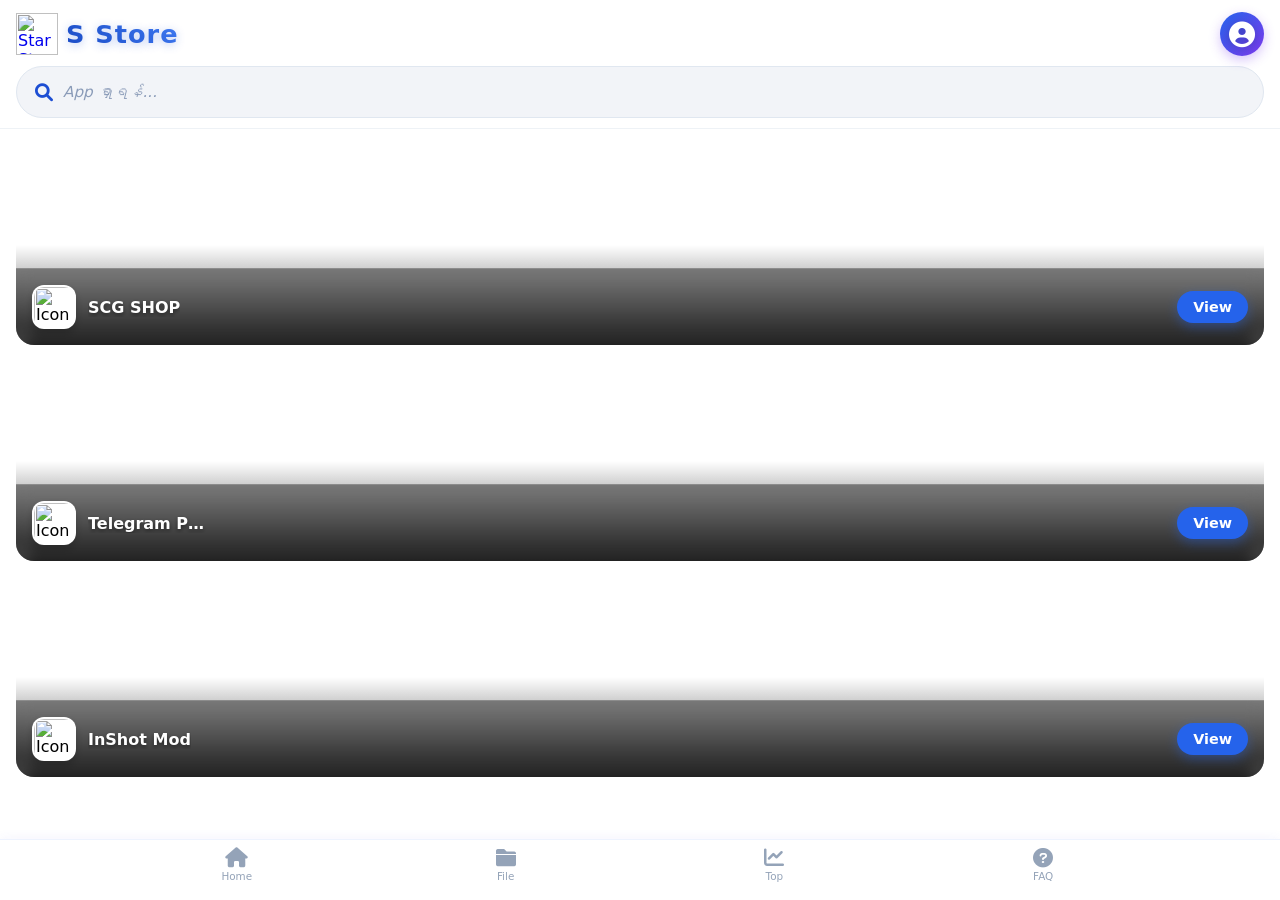
==== commit 99494cb0: "Add files via upload" ====
--- a/index.html
+++ b/index.html
@@ -11,7 +11,7 @@
 <script src="https://cdn.jsdelivr.net/npm/@supabase/supabase-js@2"></script>
 
   <!-- CSS -->
-  <link rel="stylesheet" href="style.css" />
+  <link rel="stylesheet" href="styles.css" />
 </head>
 <body>
 
@@ -1015,4 +1015,5614 @@
 <script src="script.js" defer></script>
 </body>
 </html>
-</script>
+</script><style>* {
+  margin: 0;
+  padding: 0;
+  box-sizing: border-box;
+  font-family: system-ui, -apple-system, 'Segoe UI', Roboto, 'Helvetica Neue', sans-serif;
+}
+
+body {
+  background: #ffffff;
+  min-height: 100vh;
+  display: flex;
+  flex-direction: column;
+  height: 100vh;
+  overflow: hidden;
+}
+
+/* Header Section */
+.header-section {
+  padding: 12px 16px 10px 16px;
+  background: #ffffff;
+  display: flex;
+  flex-direction: column;
+  gap: 10px;
+  border-bottom: 1px solid #eef2f6;
+  width: 100%;
+}
+
+.header-top-row {
+  display: flex;
+  align-items: center;
+  justify-content: space-between;
+  width: 100%;
+}
+
+.brand-container {
+  display: flex;
+  align-items: center;
+  gap: 8px;
+  padding: 0;
+  background: transparent;
+  border: none;
+}
+
+.store-image img {
+  width: 42px;
+  height: 42px;
+  object-fit: cover;
+  border: none;
+  border-radius: 0;
+  display: block;
+}
+
+.store-name {
+  font-size: 1.6rem;
+  font-weight: 800;
+  letter-spacing: 1px;
+  display: inline-block;
+  background: linear-gradient(45deg, #1a4bc4, #3f7af0, #1a4bc4);
+  background-size: 200% auto;
+  -webkit-background-clip: text;
+  -webkit-text-fill-color: transparent;
+  text-shadow: 0 2px 10px rgba(29, 78, 211, 0.3);
+  animation: shine 3s linear infinite, fadeInOut 6s ease-in-out infinite;
+  white-space: nowrap;
+}
+
+@keyframes shine {
+  0% { background-position: 0% center; }
+  50% { background-position: 100% center; }
+  100% { background-position: 0% center; }
+}
+
+@keyframes fadeInOut {
+  0% { opacity: 0.7; transform: scale(0.98); }
+  25% { opacity: 1; transform: scale(1); }
+  50% { opacity: 1; transform: scale(1); }
+  75% { opacity: 1; transform: scale(1); }
+  90% { opacity: 0.7; transform: scale(0.98); }
+  100% { opacity: 0.7; transform: scale(0.98); }
+}
+
+.header-account-btn {
+  width: 44px;
+  height: 44px;
+  border-radius: 50%;
+  background: linear-gradient(135deg, #2563eb, #7c3aed, #2563eb);
+  background-size: 200% 200%;
+  border: none;
+  cursor: pointer;
+  display: flex;
+  align-items: center;
+  justify-content: center;
+  color: white;
+  font-size: 26px;
+  box-shadow: 0 4px 12px rgba(124, 58, 237, 0.3);
+  transition: all 0.3s ease;
+  flex-shrink: 0;
+  position: relative;
+  overflow: hidden;
+  animation: colorShift 3s ease infinite, softGlow 2.5s ease infinite;
+  padding: 0;
+}
+
+.header-account-btn img {
+  width: 100%;
+  height: 100%;
+  border-radius: 50%;
+  object-fit: cover;
+  display: none;
+}
+
+.header-account-btn i {
+  filter: drop-shadow(0 2px 4px rgba(0, 0, 0, 0.2));
+  animation: none;
+}
+
+@keyframes colorShift {
+  0% { background-position: 0% 50%; }
+  50% { background-position: 100% 50%; }
+  100% { background-position: 0% 50%; }
+}
+
+@keyframes softGlow {
+  0%, 100% { box-shadow: 0 4px 12px rgba(124, 58, 237, 0.3); }
+  50% { box-shadow: 0 6px 18px rgba(124, 58, 237, 0.5); }
+}
+
+.header-account-btn::after {
+  content: '';
+  position: absolute;
+  inset: 0;
+  border-radius: 50%;
+  background: radial-gradient(circle at 30% 30%, rgba(255, 255, 255, 0.4), transparent 70%);
+  opacity: 0;
+  transition: opacity 0.3s;
+  pointer-events: none;
+  z-index: 2;
+}
+
+.header-account-btn:hover::after {
+  opacity: 1;
+}
+
+.header-account-btn:active {
+  transform: scale(0.95);
+}
+
+.search-wrapper {
+  width: 100%;
+}
+
+.search-container {
+  display: flex;
+  align-items: center;
+  background: #f2f4f8;
+  border-radius: 40px;
+  padding: 10px 18px;
+  border: 1px solid #e0e7f0;
+  transition: all 0.2s;
+  width: 100%;
+}
+
+.search-container i {
+  color: #1d4ed3;
+  margin-right: 10px;
+  font-size: 18px;
+}
+
+.search-container input {
+  flex: 1;
+  border: none;
+  background: transparent;
+  outline: none;
+  font-size: 0.95rem;
+  padding: 6px 0;
+  color: #1a2634;
+}
+
+.search-container input::placeholder {
+  color: #8a9bb8;
+  font-style: italic;
+}
+
+/* Content Area */
+.content-area {
+  flex: 1;
+  overflow-y: auto;
+  padding: 16px;
+  padding-bottom: 70px;
+  background: #ffffff;
+  -webkit-overflow-scrolling: touch;
+}
+
+/* Hero Cards */
+.hero-list {
+  display: flex;
+  flex-direction: column;
+  gap: 16px;
+}
+
+.hero-card {
+  height: 200px;
+  border-radius: 18px;
+  overflow: hidden;
+  position: relative;
+  background-image: var(--bg);
+  background-size: cover;
+  background-position: center;
+}
+
+.hero-card::before {
+  content: "";
+  position: absolute;
+  inset: 0;
+  background: linear-gradient(to bottom, transparent 50%, rgba(0, 0, 0, 0.8) 100%);
+  z-index: 1;
+}
+
+.hero-bottom-content {
+  position: absolute;
+  left: 0;
+  right: 0;
+  bottom: 0;
+  display: flex;
+  align-items: center;
+  justify-content: space-between;
+  padding: 16px;
+  background: rgba(0, 0, 0, 0.4);
+  backdrop-filter: blur(8px);
+  -webkit-backdrop-filter: blur(8px);
+  border-top: 1px solid rgba(255, 255, 255, 0.15);
+  z-index: 2;
+}
+
+.hero-app-info {
+  display: flex;
+  align-items: center;
+  gap: 12px;
+  flex: 1;
+}
+
+.hero-app-icon {
+  width: 44px;
+  height: 44px;
+  border-radius: 12px;
+  object-fit: cover;
+  border: 2px solid rgba(255, 255, 255, 0.6);
+  background: white;
+  box-shadow: 0 4px 8px rgba(0, 0, 0, 0.2);
+}
+
+.hero-app-name {
+  font-weight: 800;
+  color: white;
+  text-shadow: 0 2px 4px rgba(0, 0, 0, 0.5);
+  font-size: 1rem;
+  overflow: hidden;
+  white-space: nowrap;
+  text-overflow: ellipsis;
+  max-width: 120px;
+}
+
+.hero-download {
+  background: #2563eb;
+  color: white;
+  padding: 8px 16px;
+  border-radius: 30px;
+  font-weight: 700;
+  font-size: 0.9rem;
+  border: none;
+  box-shadow: 0 4px 12px rgba(37, 99, 235, 0.4);
+  cursor: pointer;
+  transition: all 0.2s;
+  white-space: nowrap;
+  flex-shrink: 0;
+}
+
+.hero-download:hover {
+  background: #1d4ed3;
+  transform: scale(0.95);
+}
+
+.hero-download:active {
+  transform: scale(0.9);
+}
+
+/* Search Screen */
+.search-screen {
+  position: fixed;
+  inset: 0;
+  background: #ffffff;
+  display: none;
+  flex-direction: column;
+  z-index: 9999;
+}
+
+.search-screen.show {
+  display: flex;
+}
+
+.search-topbar {
+  padding: 14px 14px 10px 14px;
+  display: flex;
+  align-items: center;
+  gap: 10px;
+  border-bottom: 1px solid #eef2f6;
+}
+
+.search-input-wrap {
+  flex: 1;
+  display: flex;
+  align-items: center;
+  gap: 8px;
+  background: #f2f4f8;
+  border: 1px solid #e0e7f0;
+  border-radius: 16px;
+  padding: 10px 12px;
+}
+
+.search-input-wrap i {
+  color: #1d4ed3;
+}
+
+.search-input-wrap input {
+  flex: 1;
+  border: none;
+  outline: none;
+  background: transparent;
+  font-size: 1rem;
+}
+
+.search-clear {
+  border: none;
+  background: transparent;
+  font-size: 22px;
+  line-height: 1;
+  cursor: pointer;
+  color: #6b7a90;
+}
+
+.search-results {
+  flex: 1;
+  overflow-y: auto;
+  padding: 14px;
+}
+
+.search-hint {
+  color: #6b7a90;
+  padding: 8px 2px;
+}
+
+.result-item {
+  display: flex;
+  align-items: center;
+  gap: 12px;
+  padding: 12px;
+  border: 1px solid #e7edf6;
+  border-radius: 16px;
+  margin-bottom: 12px;
+  background: #ffffff;
+}
+
+.result-icon {
+  width: 52px;
+  height: 52px;
+  border-radius: 14px;
+  object-fit: cover;
+  border: 1px solid rgba(0, 0, 0, 0.08);
+}
+
+.result-name {
+  flex: 1;
+  font-weight: 900;
+  color: #101827;
+}
+
+.result-download {
+  border: none;
+  border-radius: 12px;
+  padding: 10px 14px;
+  cursor: pointer;
+  color: #fff;
+  font-weight: 900;
+  background: #2563eb;
+}
+
+.no-results {
+  color: #6b7a90;
+  padding: 10px 2px;
+}
+
+/* ===== DETAIL SCREEN ===== */
+.detail-screen {
+  position: fixed;
+  inset: 0;
+  background: #f8fafc;
+  display: none;
+  flex-direction: column;
+  z-index: 10000;
+  overflow-y: auto;
+  -webkit-overflow-scrolling: touch;
+}
+
+.detail-screen.show {
+  display: flex;
+}
+
+/* App Info Title */
+.detail-title-header {
+  display: flex;
+  align-items: center;
+  gap: 8px;
+  padding: 16px;
+  background: #ffffff;
+  font-weight: 700;
+  font-size: 1.2rem;
+  border-bottom: 1px solid #e2e8f0;
+  position: sticky;
+  top: 0;
+  z-index: 10;
+}
+
+.detail-title-header i {
+  color: #2563eb;
+  font-size: 1.3rem;
+}
+
+/* Header with Icon, Name, Download */
+.detail-header {
+  display: flex;
+  align-items: center;
+  gap: 12px;
+  padding: 16px;
+  background: #ffffff;
+  border-bottom: 1px solid #edf2f7;
+}
+
+.detail-header-icon {
+  width: 56px;
+  height: 56px;
+  border-radius: 16px;
+  object-fit: cover;
+  border: 1px solid #e2e8f0;
+  background: #ffffff;
+  box-shadow: 0 2px 8px rgba(0,0,0,0.05);
+}
+
+.detail-header-name {
+  flex: 1;
+  font-weight: 700;
+  font-size: 1.2rem;
+  color: #0f172a;
+  white-space: nowrap;
+  overflow: hidden;
+  text-overflow: ellipsis;
+}
+
+.detail-header-download {
+  background: linear-gradient(135deg, #2563eb, #3b82f6);
+  color: white;
+  border-radius: 40px;
+  padding: 12px 24px;
+  font-weight: 700;
+  font-size: 0.95rem;
+  text-decoration: none;
+  display: flex;
+  align-items: center;
+  gap: 8px;
+  white-space: nowrap;
+  box-shadow: 0 4px 15px rgba(37, 99, 235, 0.4);
+  animation: downloadPulse 2s ease infinite;
+}
+
+@keyframes downloadPulse {
+  0%, 100% { transform: scale(1); box-shadow: 0 4px 15px rgba(37, 99, 235, 0.4); }
+  50% { transform: scale(1.05); box-shadow: 0 8px 25px rgba(37, 99, 235, 0.6); }
+}
+
+/* Gallery */
+.detail-gallery {
+  background: #ffffff;
+  padding: 20px 0;
+  border-bottom: 1px solid #edf2f7;
+}
+
+.gallery-container {
+  display: flex;
+  overflow-x: auto;
+  scroll-snap-type: x mandatory;
+  gap: 12px;
+  padding: 0 16px;
+  scrollbar-width: none;
+}
+
+.gallery-container::-webkit-scrollbar {
+  display: none;
+}
+
+.gallery-image {
+  flex: 0 0 auto;
+  scroll-snap-align: start;
+  width: calc(100% - 32px);
+  max-width: 500px;
+  border-radius: 20px;
+  overflow: hidden;
+  background: #f1f5f9;
+  border: 1px solid #e2e8f0;
+}
+
+.gallery-image img {
+  width: 100%;
+  height: auto;
+  display: block;
+  object-fit: contain;
+}
+
+.gallery-dots {
+  display: flex;
+  justify-content: center;
+  gap: 8px;
+  padding: 16px 0 8px;
+}
+
+.gallery-dot {
+  width: 8px;
+  height: 8px;
+  border-radius: 50%;
+  background: #cbd5e1;
+  transition: all 0.3s ease;
+  cursor: pointer;
+}
+
+.gallery-dot.active {
+  width: 24px;
+  border-radius: 12px;
+  background: #2563eb;
+}
+
+/* Info Section */
+.detail-info-section {
+  padding: 16px;
+  display: flex;
+  flex-direction: column;
+  gap: 16px;
+}
+
+/* Info Cards */
+.info-card {
+  background: #ffffff;
+  border-radius: 20px;
+  padding: 16px;
+  border: 1px solid #edf2f7;
+  box-shadow: 0 2px 8px rgba(0,0,0,0.02);
+}
+
+.info-card-header {
+  display: flex;
+  align-items: center;
+  gap: 8px;
+  margin-bottom: 12px;
+  padding-bottom: 12px;
+  border-bottom: 1px solid #edf2f7;
+  font-weight: 700;
+  color: #0f172a;
+}
+
+.info-card-header i {
+  color: #2563eb;
+}
+
+.info-description-text {
+  color: #334155;
+  font-size: 14px;
+  line-height: 1.6;
+  margin: 0;
+  display: -webkit-box;
+  -webkit-line-clamp: 3;
+  -webkit-box-orient: vertical;
+  overflow: hidden;
+}
+
+/* Details Grid */
+.info-details-grid {
+  display: grid;
+  grid-template-columns: repeat(2, 1fr);
+  gap: 16px;
+}
+
+.info-detail-item {
+  display: flex;
+  flex-direction: column;
+  gap: 4px;
+}
+
+.info-detail-label {
+  display: flex;
+  align-items: center;
+  gap: 4px;
+  color: #64748b;
+  font-size: 12px;
+}
+
+.info-detail-label i {
+  color: #94a3b8;
+  font-size: 12px;
+  width: 16px;
+}
+
+.info-detail-value {
+  font-weight: 700;
+  color: #0f172a;
+  font-size: 14px;
+  padding-left: 20px;
+  word-break: break-word;
+}
+
+/* Telegram Card (No Copy Button) */
+.telegram-card {
+  background: #eff6ff;
+  border: 1px solid #dbeafe;
+}
+
+.telegram-link-container {
+  display: flex;
+  align-items: center;
+  gap: 10px;
+  background: #ffffff;
+  padding: 12px 16px;
+  border-radius: 40px;
+  border: 1px solid #dbeafe;
+}
+
+.telegram-icon {
+  color: #2563eb;
+  font-size: 1.2rem;
+}
+
+.telegram-link {
+  flex: 1;
+  color: #2563eb;
+  font-weight: 600;
+  text-decoration: none;
+  font-size: 14px;
+  word-break: break-all;
+}
+
+.telegram-link:hover {
+  text-decoration: underline;
+}
+
+/* Report Button */
+.report-btn {
+  width: 100%;
+  padding: 16px;
+  background: #fef2f2;
+  border: 1px solid #fee2e2;
+  border-radius: 40px;
+  color: #dc2626;
+  font-weight: 600;
+  font-size: 15px;
+  display: flex;
+  align-items: center;
+  justify-content: center;
+  gap: 8px;
+  cursor: pointer;
+  transition: all 0.2s;
+  margin-top: 8px;
+}
+
+.report-btn:hover {
+  background: #fee2e2;
+}
+
+.report-btn i {
+  font-size: 16px;
+}
+
+/* Other Apps Header */
+.other-apps-header {
+  display: flex;
+  align-items: center;
+  gap: 8px;
+  padding: 16px 16px 8px 16px;
+  font-weight: 700;
+  color: #0f172a;
+  font-size: 1rem;
+}
+
+.other-apps-header i {
+  color: #2563eb;
+}
+
+/* Other Apps List */
+.other-list {
+  padding: 0 16px 80px;
+  display: flex;
+  flex-direction: column;
+  gap: 12px;
+}
+
+.other-item {
+  display: flex;
+  align-items: center;
+  gap: 14px;
+  padding: 14px;
+  border-radius: 20px;
+  border: 1px solid #edf2f7;
+  background: #ffffff;
+  transition: all 0.2s;
+  box-shadow: 0 2px 8px rgba(0,0,0,0.02);
+}
+
+.other-item:active {
+  transform: scale(0.98);
+  background: #f8fafc;
+}
+
+.other-icon {
+  width: 58px;
+  height: 58px;
+  border-radius: 16px;
+  object-fit: cover;
+  border: 1px solid #e2e8f0;
+  background: #ffffff;
+}
+
+.other-name {
+  flex: 1;
+  font-weight: 700;
+  color: #0f172a;
+  font-size: 16px;
+  overflow: hidden;
+  white-space: nowrap;
+  text-overflow: ellipsis;
+}
+
+.other-open {
+  border: none;
+  border-radius: 30px;
+  padding: 10px 22px;
+  cursor: pointer;
+  color: #fff;
+  font-weight: 600;
+  background: #2563eb;
+  font-size: 14px;
+  transition: all 0.2s;
+  box-shadow: 0 4px 12px rgba(37, 99, 235, 0.3);
+}
+
+.other-open:active {
+  transform: scale(0.95);
+  background: #1d4ed3;
+}
+
+
+/* TOP Screen */
+.top-screen {
+  position: fixed;
+  inset: 0;
+  background: #ffffff;
+  display: none;
+  flex-direction: column;
+  z-index: 10001;
+}
+
+.top-screen.show {
+  display: flex;
+}
+
+.topbar {
+  padding: 16px;
+  display: flex;
+  align-items: center;
+  gap: 16px;
+  background: #ffffff;
+  border-bottom: 1px solid #edf2f7;
+}
+
+.top-title {
+  font-weight: 700;
+  font-size: 1.3rem;
+  color: #0f172a;
+}
+
+.top-list {
+  flex: 1;
+  overflow-y: auto;
+  padding: 16px;
+  display: flex;
+  flex-direction: column;
+  gap: 12px;
+}
+
+.top-list::-webkit-scrollbar {
+  width: 6px;
+}
+
+.top-list::-webkit-scrollbar-track {
+  background: #f1f5f9;
+}
+
+.top-list::-webkit-scrollbar-thumb {
+  background: #cbd5e1;
+  border-radius: 10px;
+}
+
+.top-list::-webkit-scrollbar-thumb:hover {
+  background: #94a3b8;
+}
+
+.top-card.modern {
+  display: flex;
+  align-items: center;
+  gap: 12px;
+  padding: 12px 16px;
+  background: #ffffff;
+  border-radius: 16px;
+  box-shadow: 0 2px 8px rgba(0, 0, 0, 0.05);
+  border: 1px solid #edf2f7;
+  transition: all 0.2s;
+}
+
+.top-card.modern:hover {
+  box-shadow: 0 4px 12px rgba(0, 0, 0, 0.1);
+  transform: translateY(-1px);
+}
+
+.top-rank-number {
+  font-weight: 700;
+  color: #64748b;
+  min-width: 24px;
+  font-size: 1rem;
+}
+
+.top-icon-modern {
+  width: 48px;
+  height: 48px;
+  border-radius: 12px;
+  object-fit: cover;
+  border: 1px solid #e2e8f0;
+  background: #ffffff;
+}
+
+.top-name-modern {
+  flex: 1;
+  font-weight: 600;
+  color: #0f172a;
+  font-size: 1rem;
+  overflow: hidden;
+  white-space: nowrap;
+  text-overflow: ellipsis;
+}
+
+.top-download-modern {
+  background: #2563eb;
+  color: white;
+  border: none;
+  border-radius: 30px;
+  padding: 8px 20px;
+  font-weight: 600;
+  font-size: 0.9rem;
+  cursor: pointer;
+  display: flex;
+  align-items: center;
+  gap: 6px;
+  white-space: nowrap;
+  box-shadow: 0 4px 12px rgba(37, 99, 235, 0.3);
+  animation: pulse 2s infinite;
+  transition: all 0.3s;
+}
+
+.top-download-modern i {
+  font-size: 14px;
+}
+
+.top-download-modern:hover {
+  background: #1d4ed3;
+  animation: none;
+  transform: scale(0.98);
+}
+
+@keyframes pulse {
+  0% { box-shadow: 0 0 0 0 rgba(37, 99, 235, 0.7); }
+  70% { box-shadow: 0 0 0 10px rgba(37, 99, 235, 0); }
+  100% { box-shadow: 0 0 0 0 rgba(37, 99, 235, 0); }
+}
+
+/* File Screen */
+.file-screen {
+  position: fixed;
+  inset: 0;
+  background: #ffffff;
+  display: none;
+  flex-direction: column;
+  z-index: 10001;
+  overflow-y: auto;
+  height: 100%;
+}
+
+.file-screen.show {
+  display: flex;
+}
+
+.file-header {
+  padding: 16px;
+  background: #ffffff;
+  border-bottom: 1px solid #edf2f7;
+  position: sticky;
+  top: 0;
+  z-index: 10;
+}
+
+.file-title {
+  font-weight: 700;
+  font-size: 1.3rem;
+  color: #0f172a;
+}
+
+.file-grid {
+  display: grid;
+  grid-template-columns: repeat(2, 1fr);
+  gap: 16px;
+  padding: 16px;
+  padding-bottom: 80px;
+  flex: 1;
+}
+
+.file-card {
+  background: #ffffff;
+  border-radius: 20px;
+  overflow: hidden;
+  box-shadow: 0 4px 12px rgba(0, 0, 0, 0.08);
+  border: 1px solid #edf2f7;
+  cursor: pointer;
+  transition: all 0.2s;
+  animation: fadeIn 0.3s ease;
+}
+
+.file-card:active {
+  transform: scale(0.98);
+}
+
+@keyframes fadeIn {
+  from { opacity: 0; transform: translateY(10px); }
+  to { opacity: 1; transform: translateY(0); }
+}
+
+.file-cover {
+  height: 110px;
+  background-size: cover;
+  background-position: center;
+  position: relative;
+}
+
+.file-overlay {
+  position: absolute;
+  inset: 0;
+  background: linear-gradient(to bottom, transparent 50%, rgba(0, 0, 0, 0.5) 100%);
+}
+
+.file-content {
+  padding: 12px 10px;
+  display: flex;
+  align-items: center;
+  gap: 8px;
+}
+
+.file-icon {
+  width: 48px;
+  height: 48px;
+  border-radius: 12px;
+  object-fit: cover;
+  border: 1px solid #e2e8f0;
+  background: white;
+}
+
+.file-info {
+  flex: 1;
+  display: flex;
+  flex-direction: column;
+  gap: 8px;
+}
+
+.file-name {
+  font-weight: 600;
+  color: #0f172a;
+  font-size: 0.9rem;
+  white-space: nowrap;
+  overflow: hidden;
+  text-overflow: ellipsis;
+}
+
+.file-download {
+  background: #2563eb;
+  color: white;
+  border: none;
+  border-radius: 20px;
+  padding: 6px 14px;
+  font-size: 0.75rem;
+  font-weight: 600;
+  display: inline-flex;
+  align-items: center;
+  gap: 6px;
+  cursor: pointer;
+  transition: all 0.2s;
+  white-space: nowrap;
+  width: fit-content;
+}
+
+.file-download i {
+  font-size: 0.7rem;
+}
+
+.file-download:active {
+  transform: scale(0.95);
+  background: #1d4ed3;
+}
+
+/* File Detail Screen */
+.file-detail-screen {
+  position: fixed;
+  inset: 0;
+  background: #ffffff;
+  z-index: 10002;
+  display: none;
+  flex-direction: column;
+  overflow-y: auto;
+  height: 100%;
+}
+
+.file-detail-screen.show {
+  display: flex;
+}
+
+.file-detail-header {
+  padding: 16px;
+  display: flex;
+  align-items: center;
+  justify-content: space-between;
+  background: #ffffff;
+  border-bottom: 1px solid #edf2f7;
+  position: sticky;
+  top: 0;
+  z-index: 10;
+}
+
+.file-detail-title {
+  font-weight: 700;
+  font-size: 1.1rem;
+  color: #0f172a;
+  flex: 1;
+  text-align: center;
+}
+
+.file-detail-cover {
+  height: 200px;
+  background-size: cover;
+  background-position: center;
+  position: relative;
+  flex-shrink: 0;
+}
+
+.file-detail-cover::after {
+  content: "";
+  position: absolute;
+  inset: 0;
+  background: linear-gradient(to bottom, transparent, rgba(0, 0, 0, 0.6));
+}
+
+.file-detail-body {
+  flex: 1;
+  padding: 20px 16px 30px;
+  overflow-y: auto;
+  -webkit-overflow-scrolling: touch;
+}
+
+.file-detail-body::after {
+  content: '';
+  display: block;
+  height: 50px;
+  width: 100%;
+}
+
+.file-detail-icon-row {
+  display: flex;
+  align-items: center;
+  gap: 12px;
+  margin-bottom: 20px;
+  position: relative;
+}
+
+.file-detail-icon {
+  width: 70px;
+  height: 70px;
+  border-radius: 18px;
+  object-fit: cover;
+  border: 2px solid #e2e8f0;
+  background: white;
+}
+
+.file-detail-name {
+  font-weight: 700;
+  font-size: 1.2rem;
+  color: #0f172a;
+  flex: 1;
+  word-break: break-word;
+}
+
+.file-detail-download-btn {
+  background: #2563eb;
+  color: white;
+  border: none;
+  border-radius: 30px;
+  padding: 8px 16px;
+  font-size: 0.9rem;
+  font-weight: 600;
+  display: flex;
+  align-items: center;
+  justify-content: center;
+  gap: 6px;
+  cursor: pointer;
+  box-shadow: 0 4px 12px rgba(37, 99, 235, 0.3);
+  transition: all 0.2s;
+  flex-shrink: 0;
+  white-space: nowrap;
+}
+
+.file-detail-download-btn i {
+  font-size: 0.9rem;
+}
+
+.file-detail-download-btn:active {
+  transform: scale(0.95);
+  background: #1d4ed3;
+}
+
+.file-detail-info-card {
+  background: #f8fafc;
+  border-radius: 20px;
+  padding: 20px;
+  margin-bottom: 24px;
+}
+
+.file-detail-section {
+  margin-bottom: 24px;
+}
+
+.file-detail-section:last-child {
+  margin-bottom: 0;
+}
+
+.file-detail-section h4 {
+  font-size: 1rem;
+  font-weight: 700;
+  color: #334155;
+  margin-bottom: 12px;
+  display: flex;
+  align-items: center;
+  gap: 6px;
+}
+
+.file-detail-section h4 i {
+  color: #2563eb;
+  font-size: 1rem;
+}
+
+.file-detail-grid {
+  display: grid;
+  grid-template-columns: 1fr;
+  gap: 12px;
+}
+
+.file-detail-item {
+  display: flex;
+  justify-content: space-between;
+  align-items: center;
+  padding: 8px 0;
+  border-bottom: 1px dashed #e2e8f0;
+}
+
+.file-detail-item:last-child {
+  border-bottom: none;
+}
+
+.file-detail-label {
+  display: flex;
+  align-items: center;
+  gap: 8px;
+  color: #64748b;
+  font-size: 0.9rem;
+}
+
+.file-detail-label i {
+  width: 18px;
+  color: #94a3b8;
+}
+
+.file-detail-value {
+  font-weight: 600;
+  color: #0f172a;
+  font-size: 0.9rem;
+}
+
+.file-detail-description {
+  color: #475569;
+  font-size: 0.95rem;
+  line-height: 1.6;
+  padding: 4px 0;
+}
+
+.file-detail-link {
+  background: #e6f0ff;
+  border-radius: 30px;
+  padding: 12px 16px;
+  display: flex;
+  align-items: center;
+  gap: 10px;
+}
+
+.file-detail-link i {
+  color: #2563eb;
+  font-size: 1.2rem;
+}
+
+.file-detail-group-link {
+  color: #2563eb;
+  font-weight: 600;
+  text-decoration: none;
+  font-size: 0.95rem;
+  flex: 1;
+  word-break: break-all;
+}
+
+.file-detail-group-link:hover {
+  text-decoration: underline;
+}
+
+.file-detail-report-btn {
+  width: 100%;
+  background: #fef2f2;
+  border: 1px solid #fee2e2;
+  border-radius: 40px;
+  padding: 14px;
+  color: #dc2626;
+  font-weight: 600;
+  font-size: 0.95rem;
+  display: flex;
+  align-items: center;
+  justify-content: center;
+  gap: 8px;
+  cursor: pointer;
+  transition: all 0.2s;
+  margin-top: 12px;
+  margin-bottom: 5px;
+}
+
+.file-detail-report-btn i {
+  color: #dc2626;
+  font-size: 1rem;
+}
+
+.file-detail-report-btn:active {
+  transform: scale(0.98);
+  background: #fee2e2;
+}
+
+.file-detail-report-btn:hover {
+  background: #fee2e2;
+}
+
+/* File Screen Scrollbars */
+.file-screen::-webkit-scrollbar,
+.file-detail-screen::-webkit-scrollbar,
+.file-detail-body::-webkit-scrollbar {
+  width: 4px;
+}
+
+.file-screen::-webkit-scrollbar-track,
+.file-detail-screen::-webkit-scrollbar-track,
+.file-detail-body::-webkit-scrollbar-track {
+  background: #f1f5f9;
+}
+
+.file-screen::-webkit-scrollbar-thumb,
+.file-detail-screen::-webkit-scrollbar-thumb,
+.file-detail-body::-webkit-scrollbar-thumb {
+  background: #cbd5e1;
+  border-radius: 10px;
+}
+
+/* Account Screen */
+.acc-screen {
+  position: fixed;
+  inset: 0;
+  background: #ffffff;
+  display: none;
+  flex-direction: column;
+  z-index: 10002;
+  animation: slideUp 0.3s ease;
+}
+
+@keyframes slideUp {
+  from { transform: translateY(100%); }
+  to { transform: translateY(0); }
+}
+
+.acc-screen.show {
+  display: flex;
+}
+
+.acc-header {
+  padding: 16px;
+  display: flex;
+  align-items: center;
+  gap: 16px;
+  border-bottom: 1px solid #f1f5f9;
+}
+
+.acc-title {
+  font-weight: 700;
+  font-size: 1.3rem;
+  color: #0f172a;
+}
+
+.acc-container {
+  flex: 1;
+  overflow-y: auto;
+  position: relative;
+}
+
+.s-point-box {
+  position: absolute;
+  top: 60px;
+  right: 16px;
+  background: white;
+  border-radius: 30px;
+  padding: 4px 12px 4px 4px;
+  display: flex;
+  align-items: center;
+  gap: 4px;
+  box-shadow: 0 2px 8px rgba(0, 0, 0, 0.1);
+  border: 1px solid #e2e8f0;
+  z-index: 10;
+}
+
+.s-point-icon {
+  width: 24px;
+  height: 24px;
+  object-fit: contain;
+}
+
+.s-point-value {
+  font-weight: 700;
+  color: #f59e0b;
+  font-size: 16px;
+}
+
+.acc-not-logged {
+  display: flex;
+  align-items: center;
+  justify-content: center;
+  min-height: 70vh;
+  padding: 20px;
+}
+
+.simple-welcome {
+  text-align: center;
+  max-width: 320px;
+}
+
+.welcome-icon {
+  font-size: 80px;
+  color: #cbd5e1;
+  margin-bottom: 20px;
+}
+
+.simple-welcome h2 {
+  font-size: 26px;
+  font-weight: 700;
+  color: #0f172a;
+  margin-bottom: 8px;
+}
+
+.simple-welcome p {
+  color: #64748b;
+  margin-bottom: 30px;
+  font-size: 15px;
+}
+
+.acc-open-btn-simple {
+  background: #2563eb;
+  color: white;
+  border: none;
+  border-radius: 40px;
+  padding: 16px 32px;
+  font-size: 16px;
+  font-weight: 600;
+  display: inline-flex;
+  align-items: center;
+  justify-content: center;
+  gap: 10px;
+  cursor: pointer;
+  box-shadow: 0 8px 20px rgba(37, 99, 235, 0.25);
+  transition: all 0.2s;
+  width: 100%;
+}
+
+.acc-open-btn-simple:hover {
+  background: #1d4ed3;
+  transform: scale(0.98);
+}
+
+.acc-logged {
+  padding: 20px;
+}
+
+.profile-image-container {
+  display: flex;
+  justify-content: center;
+  margin-bottom: 20px;
+}
+
+.profile-image-wrapper {
+  width: 100px;
+  height: 100px;
+  border-radius: 50%;
+  background: #f1f5f9;
+  position: relative;
+  cursor: pointer;
+  overflow: hidden;
+  border: 3px solid #e2e8f0;
+}
+
+.profile-image-wrapper img {
+  width: 100%;
+  height: 100%;
+  object-fit: cover;
+}
+
+.profile-image-overlay {
+  position: absolute;
+  inset: 0;
+  background: rgba(0, 0, 0, 0.5);
+  display: flex;
+  align-items: center;
+  justify-content: center;
+  opacity: 0;
+  transition: opacity 0.2s;
+}
+
+.profile-image-wrapper:hover .profile-image-overlay {
+  opacity: 1;
+}
+
+.profile-image-overlay i {
+  color: white;
+  font-size: 24px;
+}
+
+.profile-info-simple {
+  background: #ffffff;
+  border-radius: 20px;
+  padding: 20px;
+  box-shadow: 0 4px 15px rgba(0, 0, 0, 0.03);
+  border: 1px solid #f1f5f9;
+}
+
+.profile-name-row {
+  display: flex;
+  align-items: center;
+  justify-content: center;
+  gap: 10px;
+  margin-bottom: 15px;
+}
+
+.profile-name-row h3 {
+  font-size: 22px;
+  font-weight: 700;
+  color: #0f172a;
+  margin: 0;
+}
+
+.edit-name-btn {
+  background: none;
+  border: none;
+  color: #94a3b8;
+  cursor: pointer;
+  padding: 5px;
+  border-radius: 50%;
+  transition: all 0.2s;
+}
+
+.edit-name-btn:hover {
+  background: #f1f5f9;
+  color: #2563eb;
+}
+
+.profile-id-simple {
+  background: #f8fafc;
+  border-radius: 16px;
+  padding: 15px;
+  margin-bottom: 15px;
+}
+
+.id-row {
+  display: flex;
+  justify-content: space-between;
+  padding: 8px 0;
+  border-bottom: 1px solid #e2e8f0;
+}
+
+.id-row:last-child {
+  border-bottom: none;
+}
+
+.id-label {
+  color: #64748b;
+  font-size: 14px;
+}
+
+.id-value {
+  font-weight: 700;
+  color: #0f172a;
+  letter-spacing: 0.5px;
+}
+
+.server-badge-simple {
+  background: #f1f5f9;
+  padding: 10px;
+  border-radius: 30px;
+  display: inline-flex;
+  align-items: center;
+  gap: 8px;
+  color: #475569;
+  font-size: 14px;
+  font-weight: 500;
+}
+
+.server-badge-simple i {
+  color: #2563eb;
+}
+
+/* Edit Profile */
+.edit-profile-simple {
+  position: fixed;
+  inset: 0;
+  background: rgba(0, 0, 0, 0.5);
+  display: flex;
+  align-items: center;
+  justify-content: center;
+  z-index: 10003;
+  backdrop-filter: blur(4px);
+}
+
+.edit-box {
+  background: white;
+  width: 90%;
+  max-width: 340px;
+  border-radius: 24px;
+  padding: 24px;
+}
+
+.edit-box h4 {
+  font-size: 18px;
+  font-weight: 700;
+  color: #0f172a;
+  margin-bottom: 20px;
+  text-align: center;
+}
+
+.edit-avatar-simple {
+  display: flex;
+  flex-direction: column;
+  align-items: center;
+  margin-bottom: 20px;
+}
+
+#editAvatarPreview {
+  width: 80px;
+  height: 80px;
+  border-radius: 50%;
+  object-fit: cover;
+  border: 3px solid #e2e8f0;
+  margin-bottom: 10px;
+}
+
+.change-avatar-simple {
+  background: none;
+  border: 1px solid #e2e8f0;
+  padding: 6px 15px;
+  border-radius: 30px;
+  color: #475569;
+  font-size: 13px;
+  cursor: pointer;
+  display: flex;
+  align-items: center;
+  gap: 5px;
+}
+
+.edit-input-simple {
+  width: 100%;
+  padding: 14px;
+  border: 1px solid #e2e8f0;
+  border-radius: 12px;
+  font-size: 15px;
+  margin-bottom: 15px;
+}
+
+.edit-actions-simple {
+  display: flex;
+  gap: 10px;
+}
+
+.save-btn-simple {
+  flex: 1;
+  background: #2563eb;
+  color: white;
+  border: none;
+  border-radius: 12px;
+  padding: 12px;
+  font-weight: 600;
+  cursor: pointer;
+}
+
+.cancel-btn-simple {
+  flex: 1;
+  background: #f1f5f9;
+  color: #475569;
+  border: none;
+  border-radius: 12px;
+  padding: 12px;
+  font-weight: 600;
+  cursor: pointer;
+}
+
+/* Simple Modal */
+.simple-modal {
+  position: fixed;
+  inset: 0;
+  background: rgba(0, 0, 0, 0.5);
+  display: flex;
+  align-items: center;
+  justify-content: center;
+  z-index: 10003;
+  backdrop-filter: blur(4px);
+}
+
+.simple-modal-content {
+  background: white;
+  width: 90%;
+  max-width: 360px;
+  border-radius: 28px;
+  overflow: hidden;
+  animation: modalFade 0.2s ease;
+}
+
+@keyframes modalFade {
+  from { opacity: 0; transform: scale(0.9); }
+  to { opacity: 1; transform: scale(1); }
+}
+
+.simple-modal-header {
+  padding: 24px 24px 16px;
+  text-align: center;
+}
+
+.modal-header-icon {
+  font-size: 40px;
+  color: #2563eb;
+  margin-bottom: 10px;
+}
+
+.simple-modal-header h3 {
+  font-size: 20px;
+  font-weight: 700;
+  color: #0f172a;
+}
+
+.simple-modal-body {
+  padding: 0 24px 16px;
+}
+
+.simple-avatar-selector {
+  display: flex;
+  flex-direction: column;
+  align-items: center;
+  margin-bottom: 20px;
+}
+
+.simple-avatar-circle {
+  width: 90px;
+  height: 90px;
+  border-radius: 50%;
+  background: #f1f5f9;
+  position: relative;
+  cursor: pointer;
+  overflow: hidden;
+  border: 3px solid #e2e8f0;
+  margin-bottom: 8px;
+}
+
+.simple-avatar-circle img {
+  width: 100%;
+  height: 100%;
+  object-fit: cover;
+}
+
+.simple-avatar-overlay {
+  position: absolute;
+  inset: 0;
+  background: rgba(0, 0, 0, 0.5);
+  display: flex;
+  align-items: center;
+  justify-content: center;
+  opacity: 0;
+  transition: opacity 0.2s;
+}
+
+.simple-avatar-circle:hover .simple-avatar-overlay {
+  opacity: 1;
+}
+
+.simple-avatar-overlay i {
+  color: white;
+  font-size: 24px;
+}
+
+.simple-avatar-hint {
+  color: #94a3b8;
+  font-size: 12px;
+}
+
+.simple-input-group {
+  position: relative;
+  margin-bottom: 16px;
+}
+
+.input-icon-simple {
+  position: absolute;
+  left: 14px;
+  top: 50%;
+  transform: translateY(-50%);
+  color: #94a3b8;
+}
+
+.simple-input {
+  width: 100%;
+  padding: 14px 14px 14px 42px;
+  border: 1px solid #e2e8f0;
+  border-radius: 14px;
+  font-size: 15px;
+  transition: all 0.2s;
+}
+
+.simple-input:focus {
+  border-color: #2563eb;
+  outline: none;
+}
+
+.simple-loading {
+  text-align: center;
+  padding: 15px;
+}
+
+.simple-spinner {
+  width: 30px;
+  height: 30px;
+  border: 2px solid #e2e8f0;
+  border-top-color: #2563eb;
+  border-radius: 50%;
+  animation: spin 1s linear infinite;
+  margin: 0 auto 8px;
+}
+
+@keyframes spin {
+  to { transform: rotate(360deg); }
+}
+
+.simple-modal-footer {
+  padding: 16px 24px 24px;
+  display: flex;
+  gap: 10px;
+}
+
+.simple-confirm-btn {
+  flex: 1;
+  background: #2563eb;
+  color: white;
+  border: none;
+  border-radius: 40px;
+  padding: 14px;
+  font-weight: 600;
+  cursor: pointer;
+  display: flex;
+  align-items: center;
+  justify-content: center;
+  gap: 8px;
+}
+
+.simple-cancel-btn {
+  flex: 1;
+  background: #f1f5f9;
+  color: #475569;
+  border: none;
+  border-radius: 40px;
+  padding: 14px;
+  font-weight: 600;
+  cursor: pointer;
+}
+
+/* Bottom Navigation */
+.bottom-nav {
+  background: #ffffff;
+  padding: 4px 12px 8px 12px;
+  border-top: 1px solid rgba(37, 99, 235, 0.08);
+  box-shadow: 0 -2px 10px rgba(79, 70, 229, 0.05);
+  width: 100%;
+  position: fixed;
+  bottom: 0;
+  left: 0;
+  z-index: 999999999;
+  display: flex;
+}
+
+.nav-buttons {
+  display: flex;
+  justify-content: space-evenly;
+  align-items: center;
+  width: 100%;
+  margin: 0 auto;
+  gap: 4px;
+}
+
+.nav-btn {
+  display: flex;
+  flex-direction: column;
+  align-items: center;
+  justify-content: center;
+  background: transparent;
+  border: none;
+  border-radius: 16px;
+  padding: 4px 0 2px 0;
+  width: 22%;
+  min-width: 60px;
+  max-width: 80px;
+  font-size: 0.7rem;
+  font-weight: 500;
+  gap: 2px;
+  color: #94a3b8;
+  cursor: pointer;
+  position: relative;
+  transition: background-color 0.3s ease, color 0.3s ease, box-shadow 0.3s ease;
+}
+
+.nav-btn i {
+  font-size: 20px;
+  margin-bottom: 0;
+  transition: color 0.3s ease;
+  color: #94a3b8;
+}
+
+.nav-btn span {
+  transition: color 0.3s ease;
+  font-size: 0.65rem;
+  white-space: nowrap;
+  color: #94a3b8;
+}
+
+.btn-dot {
+  width: 4px;
+  height: 4px;
+  border-radius: 50%;
+  background: transparent;
+  margin-top: 2px;
+  transition: all 0.3s ease;
+}
+
+.nav-btn.active {
+  background: linear-gradient(135deg, #2563eb, #7c3aed, #2563eb) !important;
+  background-size: 200% 200% !important;
+  color: white !important;
+  box-shadow: 0 4px 15px rgba(124, 58, 237, 0.4) !important;
+  animation: colorShift 3s ease infinite, softGlow 2.5s ease infinite !important;
+  transform: none !important;
+}
+
+.nav-btn.active i {
+  color: white !important;
+  animation: none !important;
+  transform: none !important;
+}
+
+.nav-btn.active span {
+  color: white !important;
+  font-weight: 600 !important;
+}
+
+.nav-btn.active .btn-dot {
+  background: white !important;
+  animation: dotPulse 2s ease infinite !important;
+}
+
+@keyframes dotPulse {
+  0%, 100% { opacity: 1; }
+  50% { opacity: 0.5; }
+}
+
+.nav-btn:hover:not(.active) {
+  background: linear-gradient(135deg, #3b82f6, #8b5cf6) !important;
+  color: white !important;
+  transform: none !important;
+  box-shadow: 0 6px 15px rgba(59, 130, 246, 0.3) !important;
+}
+
+.nav-btn:hover:not(.active) i,
+.nav-btn:hover:not(.active) span {
+  color: white !important;
+}
+
+.nav-btn:active {
+  transform: scale(0.98) !important;
+  transition: transform 0.1s ease !important;
+}
+
+/* Utilities */
+body.modal-open {
+  overflow: hidden !important;
+}
+
+/* Responsive */
+@media (max-width: 500px) {
+  .header-section { flex-direction: column; align-items: stretch; }
+  .store-name { font-size: 1.4rem; }
+  .search-wrapper { width: 100%; }
+  .nav-btn { padding: 10px 8px; min-width: 70px; font-size: 0.8rem; }
+}
+
+@media (max-width: 400px) {
+  .header-section { padding: 10px 12px; gap: 8px; }
+  .store-image img { width: 36px; height: 36px; }
+  .store-name { font-size: 1.3rem; }
+  .header-account-btn { width: 40px; height: 40px; font-size: 24px; }
+  .search-container { padding: 8px 16px; }
+  .search-container i { font-size: 16px; margin-right: 8px; }
+  .search-container input { font-size: 0.85rem; }
+  .content-area { padding-bottom: 60px; }
+  .detail-body { padding-bottom: 70px; }
+  .file-grid { gap: 12px; padding: 12px; padding-bottom: 70px; }
+  .file-cover { height: 100px; }
+  .file-icon { width: 42px; height: 42px; }
+  .file-name { font-size: 0.8rem; }
+  .file-download { padding: 5px 12px; font-size: 0.7rem; }
+  .file-detail-icon { width: 60px; height: 60px; }
+  .file-detail-name { font-size: 1rem; }
+  .file-detail-download-btn { padding: 6px 12px; font-size: 0.8rem; }
+  .file-detail-info-card { padding: 16px; }
+  .file-detail-report-btn { padding: 12px; font-size: 0.9rem; margin-top: 10px; }
+  .nav-btn { min-width: 50px; font-size: 0.65rem; }
+  .nav-btn i { font-size: 18px; }
+}
+
+@media (max-width: 350px) {
+  .header-section { padding: 8px 10px; gap: 6px; }
+  .store-image img { width: 32px; height: 32px; }
+  .store-name { font-size: 1.1rem; }
+  .header-account-btn { width: 36px; height: 36px; font-size: 22px; }
+  .search-container { padding: 6px 14px; }
+  .search-container i { font-size: 14px; }
+  .search-container input { font-size: 0.8rem; }
+  .content-area { padding-bottom: 55px; }
+  .detail-body { padding-bottom: 60px; }
+  .file-grid { gap: 8px; padding: 8px; padding-bottom: 60px; }
+  .file-cover { height: 90px; }
+  .file-icon { width: 38px; height: 38px; }
+  .file-download { padding: 4px 10px; font-size: 0.65rem; }
+  .file-detail-icon { width: 50px; height: 50px; }
+  .file-detail-name { font-size: 0.9rem; }
+  .file-detail-download-btn { padding: 5px 10px; font-size: 0.75rem; }
+  .file-detail-report-btn { padding: 10px; font-size: 0.85rem; margin-top: 8px; }
+  .nav-btn { min-width: 45px; font-size: 0.6rem; }
+  .nav-btn i { font-size: 16px; }
+}
+
+/* Report Modal */
+.report-modal {
+  position: fixed;
+  inset: 0;
+  background: rgba(0, 0, 0, 0.7);
+  backdrop-filter: blur(5px);
+  display: none;
+  align-items: center;
+  justify-content: center;
+  z-index: 100000;
+  animation: fadeIn 0.2s ease;
+}
+
+.report-modal.show {
+  display: flex;
+}
+
+.report-modal-content {
+  background: white;
+  width: 90%;
+  max-width: 380px;
+  border-radius: 28px;
+  overflow: hidden;
+  box-shadow: 0 20px 40px rgba(0, 0, 0, 0.3);
+  animation: slideUpModal 0.3s ease;
+}
+
+@keyframes slideUpModal {
+  from { transform: translateY(50px); opacity: 0; }
+  to { transform: translateY(0); opacity: 1; }
+}
+
+.report-modal-header {
+  padding: 18px 20px;
+  background: linear-gradient(135deg, #ef4444, #dc2626);
+  color: white;
+  display: flex;
+  align-items: center;
+  justify-content: space-between;
+}
+
+.report-modal-header h3 {
+  font-size: 1.2rem;
+  font-weight: 700;
+  display: flex;
+  align-items: center;
+  gap: 8px;
+}
+
+.report-modal-header h3 i {
+  font-size: 1.1rem;
+}
+
+.report-close-btn {
+  background: rgba(255, 255, 255, 0.2);
+  border: none;
+  color: white;
+  width: 34px;
+  height: 34px;
+  border-radius: 50%;
+  display: flex;
+  align-items: center;
+  justify-content: center;
+  font-size: 1.1rem;
+  cursor: pointer;
+  transition: all 0.2s;
+}
+
+.report-close-btn:hover {
+  background: rgba(255, 255, 255, 0.3);
+  transform: rotate(90deg);
+}
+
+.report-modal-body {
+  padding: 20px;
+  max-height: 60vh;
+  overflow-y: auto;
+}
+
+.report-item-info {
+  display: flex;
+  align-items: center;
+  gap: 12px;
+  padding: 12px;
+  background: #f8fafc;
+  border-radius: 16px;
+  margin-bottom: 20px;
+  border: 1px solid #e2e8f0;
+}
+
+.report-item-icon {
+  width: 48px;
+  height: 48px;
+  border-radius: 12px;
+  object-fit: cover;
+  border: 2px solid #e2e8f0;
+  background: white;
+}
+
+.report-item-name {
+  font-weight: 700;
+  color: #0f172a;
+  font-size: 1rem;
+  word-break: break-word;
+}
+
+.report-input-group {
+  margin-bottom: 16px;
+}
+
+.report-input-group label {
+  display: flex;
+  align-items: center;
+  gap: 6px;
+  color: #475569;
+  font-size: 0.9rem;
+  font-weight: 600;
+  margin-bottom: 8px;
+}
+
+.report-input-group label i {
+  color: #2563eb;
+}
+
+.report-textarea {
+  width: 100%;
+  padding: 14px;
+  border: 1px solid #e2e8f0;
+  border-radius: 16px;
+  font-size: 0.95rem;
+  line-height: 1.5;
+  resize: vertical;
+  font-family: inherit;
+  transition: all 0.2s;
+}
+
+.report-textarea:focus {
+  border-color: #2563eb;
+  outline: none;
+  box-shadow: 0 0 0 3px rgba(37, 99, 235, 0.1);
+}
+
+.report-modal-footer {
+  padding: 16px 20px 20px;
+  display: flex;
+  gap: 10px;
+  border-top: 1px solid #edf2f7;
+}
+
+.report-cancel-btn {
+  flex: 1;
+  background: #f1f5f9;
+  color: #475569;
+  border: none;
+  border-radius: 40px;
+  padding: 14px;
+  font-weight: 600;
+  font-size: 0.95rem;
+  cursor: pointer;
+  transition: all 0.2s;
+}
+
+.report-cancel-btn:hover {
+  background: #e2e8f0;
+}
+
+.report-submit-btn {
+  flex: 1;
+  background: linear-gradient(135deg, #2563eb, #1e40af);
+  color: white;
+  border: none;
+  border-radius: 40px;
+  padding: 14px;
+  font-weight: 600;
+  font-size: 0.95rem;
+  cursor: pointer;
+  display: flex;
+  align-items: center;
+  justify-content: center;
+  gap: 8px;
+  transition: all 0.2s;
+  box-shadow: 0 4px 12px rgba(37, 99, 235, 0.3);
+}
+
+.report-submit-btn:hover {
+  background: #1e40af;
+  transform: scale(0.98);
+}
+
+.report-submit-btn i {
+  font-size: 1rem;
+}
+
+.report-loading {
+  position: absolute;
+  inset: 0;
+  background: rgba(255, 255, 255, 0.9);
+  display: flex;
+  flex-direction: column;
+  align-items: center;
+  justify-content: center;
+  gap: 10px;
+  z-index: 10;
+}
+
+.report-spinner {
+  width: 40px;
+  height: 40px;
+  border: 3px solid #e2e8f0;
+  border-top-color: #2563eb;
+  border-radius: 50%;
+  animation: spin 1s linear infinite;
+}
+
+@keyframes spin {
+  to { transform: rotate(360deg); }
+}
+
+/* Responsive */
+@media (max-width: 400px) {
+  .report-modal-content { width: 95%; }
+  .report-modal-header { padding: 14px 16px; }
+  .report-modal-body { padding: 16px; }
+  .report-modal-footer { padding: 12px 16px 16px; }
+  .report-cancel-btn, .report-submit-btn { padding: 12px; font-size: 0.9rem; }
+}
+
+/* ===== FILE SCREEN SEARCH STYLES ===== */
+
+/* File Search Wrapper */
+.file-search-wrapper {
+  padding: 0 16px 16px 16px;
+  background: #ffffff;
+}
+
+/* File Search Container */
+.file-search-container {
+  display: flex;
+  align-items: center;
+  background: #f2f4f8;
+  border-radius: 40px;
+  padding: 12px 18px;
+  border: 1px solid #e0e7f0;
+  transition: all 0.2s ease;
+  width: 100%;
+}
+
+.file-search-container:focus-within {
+  border-color: #2563eb;
+  box-shadow: 0 0 0 3px rgba(37, 99, 235, 0.1);
+}
+
+.file-search-container i {
+  color: #1d4ed3;
+  margin-right: 12px;
+  font-size: 18px;
+}
+
+.file-search-container input {
+  flex: 1;
+  border: none;
+  background: transparent;
+  outline: none;
+  font-size: 0.95rem;
+  padding: 4px 0;
+  color: #1a2634;
+}
+
+.file-search-container input::placeholder {
+  color: #8a9bb8;
+  font-style: italic;
+}
+
+/* Search Clear Button */
+.file-search-clear {
+  border: none;
+  background: transparent;
+  font-size: 24px;
+  line-height: 1;
+  cursor: pointer;
+  color: #6b7a90;
+  transition: all 0.2s;
+  display: none;
+  padding: 0 4px;
+  width: 32px;
+  height: 32px;
+  display: flex;
+  align-items: center;
+  justify-content: center;
+  border-radius: 50%;
+}
+
+.file-search-clear:hover {
+  background: #e2e8f0;
+  color: #2563eb;
+  transform: scale(1.1);
+}
+
+.file-search-clear:active {
+  transform: scale(0.95);
+}
+
+/* File Search Result Container */
+.file-search-result {
+  flex: 1;
+  overflow-y: auto;
+  padding: 0 16px 20px 16px;
+  background: #ffffff;
+  display: none;
+  animation: fadeIn 0.25s ease;
+}
+
+@keyframes fadeIn {
+  from { 
+    opacity: 0; 
+    transform: translateY(5px); 
+  }
+  to { 
+    opacity: 1; 
+    transform: translateY(0); 
+  }
+}
+
+/* Search File Grid */
+#searchFileGrid {
+  display: grid;
+  grid-template-columns: repeat(2, 1fr);
+  gap: 16px;
+  margin-top: 8px;
+}
+
+/* File Cards in Search Result */
+#searchFileGrid .file-card {
+  animation: slideUp 0.25s ease;
+  cursor: pointer;
+  transition: all 0.2s ease;
+  background: #ffffff;
+  border-radius: 20px;
+  overflow: hidden;
+  box-shadow: 0 4px 12px rgba(0, 0, 0, 0.08);
+  border: 1px solid #edf2f7;
+}
+
+#searchFileGrid .file-card:hover {
+  transform: translateY(-2px);
+  box-shadow: 0 8px 20px rgba(37, 99, 235, 0.15);
+}
+
+#searchFileGrid .file-card:active {
+  transform: scale(0.98);
+}
+
+/* File Cover in Search Result */
+#searchFileGrid .file-cover {
+  height: 110px;
+  background-size: cover;
+  background-position: center;
+  position: relative;
+}
+
+#searchFileGrid .file-overlay {
+  position: absolute;
+  inset: 0;
+  background: linear-gradient(to bottom, transparent 50%, rgba(0, 0, 0, 0.5) 100%);
+}
+
+/* File Content in Search Result */
+#searchFileGrid .file-content {
+  padding: 12px 10px;
+  display: flex;
+  align-items: center;
+  gap: 8px;
+}
+
+#searchFileGrid .file-icon {
+  width: 48px;
+  height: 48px;
+  border-radius: 12px;
+  object-fit: cover;
+  border: 1px solid #e2e8f0;
+  background: white;
+  box-shadow: 0 2px 4px rgba(0, 0, 0, 0.05);
+}
+
+#searchFileGrid .file-info {
+  flex: 1;
+  display: flex;
+  flex-direction: column;
+  gap: 8px;
+}
+
+#searchFileGrid .file-name {
+  font-weight: 600;
+  color: #0f172a;
+  font-size: 0.9rem;
+  white-space: nowrap;
+  overflow: hidden;
+  text-overflow: ellipsis;
+  line-height: 1.4;
+}
+
+#searchFileGrid .file-download {
+  background: #2563eb;
+  color: white;
+  border: none;
+  border-radius: 30px;
+  padding: 6px 14px;
+  font-size: 0.75rem;
+  font-weight: 600;
+  display: inline-flex;
+  align-items: center;
+  gap: 6px;
+  cursor: pointer;
+  transition: all 0.2s ease;
+  white-space: nowrap;
+  width: fit-content;
+  box-shadow: 0 2px 8px rgba(37, 99, 235, 0.3);
+}
+
+#searchFileGrid .file-download i {
+  font-size: 0.7rem;
+}
+
+#searchFileGrid .file-download:hover {
+  background: #1d4ed3;
+  transform: scale(0.98);
+  box-shadow: 0 4px 12px rgba(37, 99, 235, 0.4);
+}
+
+#searchFileGrid .file-download:active {
+  transform: scale(0.95);
+}
+
+/* No Result Message */
+#fileNoResult {
+  text-align: center;
+  padding: 50px 20px;
+  color: #94a3b8;
+  font-size: 1rem;
+  display: none;
+  background: #f8fafc;
+  border-radius: 24px;
+  margin-top: 20px;
+  border: 1px dashed #e2e8f0;
+  animation: fadeIn 0.3s ease;
+}
+
+#fileNoResult i {
+  font-size: 48px;
+  color: #cbd5e1;
+  margin-bottom: 16px;
+  display: block;
+}
+
+#fileNoResult p {
+  font-size: 1rem;
+  color: #64748b;
+}
+
+/* Animation for cards */
+@keyframes slideUp {
+  from {
+    opacity: 0;
+    transform: translateY(15px);
+  }
+  to {
+    opacity: 1;
+    transform: translateY(0);
+  }
+}
+
+/* File Grid Transition */
+#fileGrid {
+  transition: opacity 0.2s ease;
+}
+
+#fileGrid.file-grid-hidden {
+  opacity: 0;
+  pointer-events: none;
+}
+
+/* Responsive Design for File Search */
+@media (max-width: 400px) {
+  .file-search-wrapper {
+    padding: 0 12px 12px 12px;
+  }
+  
+  .file-search-container {
+    padding: 10px 16px;
+  }
+  
+  .file-search-container i {
+    font-size: 16px;
+    margin-right: 10px;
+  }
+  
+  .file-search-container input {
+    font-size: 0.85rem;
+  }
+  
+  .file-search-clear {
+    font-size: 22px;
+    width: 28px;
+    height: 28px;
+  }
+  
+  #searchFileGrid {
+    gap: 12px;
+  }
+  
+  #searchFileGrid .file-cover {
+    height: 100px;
+  }
+  
+  #searchFileGrid .file-icon {
+    width: 42px;
+    height: 42px;
+  }
+  
+  #searchFileGrid .file-name {
+    font-size: 0.8rem;
+  }
+  
+  #searchFileGrid .file-download {
+    padding: 5px 12px;
+    font-size: 0.7rem;
+  }
+  
+  #fileNoResult {
+    padding: 40px 16px;
+    font-size: 0.9rem;
+  }
+  
+  #fileNoResult i {
+    font-size: 40px;
+  }
+}
+
+@media (max-width: 350px) {
+  .file-search-wrapper {
+    padding: 0 10px 10px 10px;
+  }
+  
+  .file-search-container {
+    padding: 8px 14px;
+  }
+  
+  .file-search-container i {
+    font-size: 14px;
+    margin-right: 8px;
+  }
+  
+  .file-search-container input {
+    font-size: 0.8rem;
+  }
+  
+  .file-search-clear {
+    font-size: 20px;
+    width: 26px;
+    height: 26px;
+  }
+  
+  #searchFileGrid {
+    gap: 8px;
+  }
+  
+  #searchFileGrid .file-cover {
+    height: 90px;
+  }
+  
+  #searchFileGrid .file-icon {
+    width: 38px;
+    height: 38px;
+  }
+  
+  #searchFileGrid .file-download {
+    padding: 4px 10px;
+    font-size: 0.65rem;
+  }
+  
+  #fileNoResult {
+    padding: 30px 12px;
+    font-size: 0.85rem;
+  }
+  
+  #fileNoResult i {
+    font-size: 36px;
+  }
+}
+
+/* File Screen Scrollbar - Search Result အတွက် */
+.file-search-result::-webkit-scrollbar {
+  width: 4px;
+}
+
+.file-search-result::-webkit-scrollbar-track {
+  background: #f1f5f9;
+}
+
+.file-search-result::-webkit-scrollbar-thumb {
+  background: #cbd5e1;
+  border-radius: 10px;
+}
+
+.file-search-result::-webkit-scrollbar-thumb:hover {
+  background: #94a3b8;
+}
+
+/* Dark Mode Support (အဆင်ပြေရင်) */
+@media (prefers-color-scheme: dark) {
+  .file-search-wrapper {
+    background: #1a1a1a;
+  }
+  
+  .file-search-container {
+    background: #2d2d2d;
+    border-color: #404040;
+  }
+  
+  .file-search-container input {
+    color: #e5e5e5;
+  }
+  
+  .file-search-container input::placeholder {
+    color: #666666;
+  }
+  
+  .file-search-clear {
+    color: #999999;
+  }
+  
+  .file-search-clear:hover {
+    background: #404040;
+    color: #60a5fa;
+  }
+  
+  .file-search-result {
+    background: #1a1a1a;
+  }
+  
+  #searchFileGrid .file-card {
+    background: #2d2d2d;
+    border-color: #404040;
+    box-shadow: 0 4px 12px rgba(0, 0, 0, 0.3);
+  }
+  
+  #searchFileGrid .file-name {
+    color: #e5e5e5;
+  }
+  
+  #fileNoResult {
+    background: #2d2d2d;
+    border-color: #404040;
+    color: #999999;
+  }
+  
+  #fileNoResult i {
+    color: #666666;
+  }
+}
+
+/* ===== ACC SCREEN - အောက်ဆုံးထိဆွဲရအောင် ===== */
+.acc-screen {
+  position: fixed;
+  inset: 0;
+  background: #ffffff;
+  display: none;
+  flex-direction: column;
+  z-index: 10002;
+  animation: slideUp 0.3s ease;
+  overflow-y: auto !important;
+  -webkit-overflow-scrolling: touch;
+}
+
+.acc-container {
+  flex: 1;
+  overflow-y: visible !important;
+  min-height: min-content;
+  padding-bottom: 40px;
+}
+
+/* ===== S POINT ROW BUTTONS (Png ဘေးမှာစာ ၂ ကြောင်း) ===== */
+.s-point-actions-rows {
+  padding: 15px 16px 40px 16px;
+  display: flex;
+  flex-direction: column;
+  gap: 15px;
+  margin-top: 15px;
+  border-top: 2px solid rgba(37, 99, 235, 0.1);
+  position: relative;
+  z-index: 5;
+}
+
+.s-point-row-buttons {
+  display: grid;
+  grid-template-columns: 1fr 1fr;
+  gap: 15px;
+  width: 100%;
+}
+
+.s-point-row-buttons.single {
+  display: flex;
+  justify-content: center;
+  grid-template-columns: none;
+}
+
+.s-point-row-buttons.single .s-point-row-btn {
+  width: 50%;
+  max-width: 220px;
+}
+
+.s-point-row-btn {
+  position: relative;
+  border: none;
+  border-radius: 60px;
+  padding: 12px 16px;
+  cursor: pointer;
+  overflow: hidden;
+  transition: all 0.3s ease;
+  box-shadow: 0 10px 25px rgba(0, 0, 0, 0.25);
+  color: white;
+  font-weight: 700;
+  border: 1px solid rgba(255, 255, 255, 0.3);
+  backdrop-filter: blur(5px);
+  min-height: 80px;
+  z-index: 6;
+}
+
+/* Button Content - Icon ဘေးမှာစာ */
+.s-point-row-content {
+  display: flex;
+  align-items: center;
+  justify-content: center;
+  gap: 12px;
+  width: 100%;
+  height: 100%;
+  position: relative;
+  z-index: 8;
+}
+
+/* Button Icon */
+.s-point-row-icon {
+  width: 44px;
+  height: 44px;
+  display: flex;
+  align-items: center;
+  justify-content: center;
+  border-radius: 50%;
+  background: rgba(255, 255, 255, 0.3);
+  padding: 8px;
+  flex-shrink: 0;
+  box-shadow: 0 4px 10px rgba(0, 0, 0, 0.2);
+  border: 1px solid rgba(255, 255, 255, 0.4);
+}
+
+.s-point-png {
+  width: 28px;
+  height: 28px;
+  object-fit: contain;
+  filter: drop-shadow(0 4px 6px rgba(0, 0, 0, 0.4));
+}
+
+/* Button Text - အဖြူရောင် ၂ ကြောင်း (Icon ဘေး) */
+.s-point-row-text {
+  font-size: 0.95rem;
+  font-weight: 700;
+  text-shadow: 0 2px 5px rgba(0, 0, 0, 0.5);
+  text-align: left;
+  z-index: 7;
+  flex: 1;
+}
+
+.white-text {
+  color: #ffffff !important;
+}
+
+.two-lines {
+  display: -webkit-box;
+  -webkit-line-clamp: 2;
+  -webkit-box-orient: vertical;
+  overflow: hidden;
+  line-height: 1.4;
+  max-height: 2.8em;
+  word-break: break-word;
+}
+
+/* Yellow row မှာလည်း စာဖြူပဲ */
+.yellow-row .s-point-row-text {
+  color: #ffffff !important;
+}
+
+/* ===== Glow Effects (ပိုလှုပ်အောင် ၃ ခုထပ်) ===== */
+.s-point-row-glow,
+.s-point-row-glow-second,
+.s-point-row-glow-third {
+  position: absolute;
+  inset: 0;
+  pointer-events: none;
+  z-index: 1;
+  border-radius: 60px;
+}
+
+.s-point-row-glow {
+  opacity: 0.7;
+  animation: glowMove1 2.2s ease-in-out infinite;
+}
+
+.s-point-row-glow-second {
+  opacity: 0.5;
+  animation: glowMove2 2.8s ease-in-out infinite;
+  filter: blur(12px);
+}
+
+.s-point-row-glow-third {
+  opacity: 0.3;
+  animation: glowMove3 3.5s ease-in-out infinite;
+  filter: blur(20px);
+}
+
+/* Purple Row */
+.purple-row {
+  background: linear-gradient(135deg, #6b21a5, #9333ea, #a855f7, #c084fc);
+  background-size: 300% 300%;
+  animation: gradientMove 5s ease infinite;
+}
+
+.purple-row .s-point-row-glow {
+  background: radial-gradient(circle at 20% 30%, rgba(192, 132, 252, 1), rgba(147, 51, 234, 0.3) 70%);
+}
+
+.purple-row .s-point-row-glow-second {
+  background: radial-gradient(circle at 80% 70%, rgba(168, 85, 247, 0.9), transparent 80%);
+}
+
+.purple-row .s-point-row-glow-third {
+  background: radial-gradient(circle at 50% 50%, rgba(192, 132, 252, 0.8), transparent 90%);
+}
+
+/* Yellow Row */
+.yellow-row {
+  background: linear-gradient(135deg, #b45309, #eab308, #facc15, #fde047);
+  background-size: 300% 300%;
+  animation: gradientMove 5s ease infinite;
+}
+
+.yellow-row .s-point-row-glow {
+  background: radial-gradient(circle at 80% 30%, rgba(253, 224, 71, 1), rgba(234, 179, 8, 0.3) 70%);
+}
+
+.yellow-row .s-point-row-glow-second {
+  background: radial-gradient(circle at 20% 70%, rgba(250, 204, 21, 0.9), transparent 80%);
+}
+
+.yellow-row .s-point-row-glow-third {
+  background: radial-gradient(circle at 50% 50%, rgba(253, 224, 71, 0.8), transparent 90%);
+}
+
+/* Blue Row */
+.blue-row {
+  background: linear-gradient(135deg, #1e40af, #2563eb, #3b82f6, #60a5fa);
+  background-size: 300% 300%;
+  animation: gradientMove 5s ease infinite;
+}
+
+.blue-row .s-point-row-glow {
+  background: radial-gradient(circle at 30% 70%, rgba(96, 165, 250, 1), rgba(37, 99, 235, 0.3) 70%);
+}
+
+.blue-row .s-point-row-glow-second {
+  background: radial-gradient(circle at 70% 30%, rgba(59, 130, 246, 0.9), transparent 80%);
+}
+
+.blue-row .s-point-row-glow-third {
+  background: radial-gradient(circle at 50% 50%, rgba(96, 165, 250, 0.8), transparent 90%);
+}
+
+/* ===== Animations (ပိုလှုပ်) ===== */
+@keyframes glowMove1 {
+  0% {
+    opacity: 0.6;
+    transform: scale(1);
+  }
+  20% {
+    opacity: 0.9;
+    transform: scale(1.08);
+  }
+  40% {
+    opacity: 0.7;
+    transform: scale(1.15);
+    filter: blur(6px);
+  }
+  60% {
+    opacity: 0.9;
+    transform: scale(1.08);
+  }
+  80% {
+    opacity: 0.7;
+    transform: scale(1.02);
+  }
+  100% {
+    opacity: 0.6;
+    transform: scale(1);
+  }
+}
+
+@keyframes glowMove2 {
+  0% {
+    opacity: 0.4;
+    transform: scale(0.95);
+  }
+  25% {
+    opacity: 0.7;
+    transform: scale(1.2);
+    filter: blur(15px);
+  }
+  50% {
+    opacity: 0.5;
+    transform: scale(1.3);
+    filter: blur(25px);
+  }
+  75% {
+    opacity: 0.7;
+    transform: scale(1.2);
+    filter: blur(15px);
+  }
+  100% {
+    opacity: 0.4;
+    transform: scale(0.95);
+  }
+}
+
+@keyframes glowMove3 {
+  0% {
+    opacity: 0.2;
+    transform: scale(0.9);
+  }
+  33% {
+    opacity: 0.5;
+    transform: scale(1.4);
+    filter: blur(30px);
+  }
+  66% {
+    opacity: 0.3;
+    transform: scale(1.1);
+    filter: blur(20px);
+  }
+  100% {
+    opacity: 0.2;
+    transform: scale(0.9);
+  }
+}
+
+@keyframes gradientMove {
+  0% {
+    background-position: 0% 50%;
+  }
+  25% {
+    background-position: 50% 100%;
+  }
+  50% {
+    background-position: 100% 50%;
+  }
+  75% {
+    background-position: 50% 0%;
+  }
+  100% {
+    background-position: 0% 50%;
+  }
+}
+
+/* ===== Responsive ===== */
+@media (max-width: 400px) {
+  .s-point-actions-rows {
+    padding: 12px 12px 35px 12px;
+    gap: 12px;
+  }
+  
+  .s-point-row-buttons {
+    gap: 12px;
+  }
+  
+  .s-point-row-btn {
+    padding: 10px 12px;
+    min-height: 70px;
+  }
+  
+  .s-point-row-content {
+    gap: 8px;
+  }
+  
+  .s-point-row-icon {
+    width: 38px;
+    height: 38px;
+    padding: 6px;
+  }
+  
+  .s-point-png {
+    width: 24px;
+    height: 24px;
+  }
+  
+  .s-point-row-text {
+    font-size: 0.85rem;
+  }
+  
+  .s-point-row-buttons.single .s-point-row-btn {
+    max-width: 200px;
+  }
+}
+
+@media (max-width: 350px) {
+  .s-point-actions-rows {
+    padding: 10px 10px 30px 10px;
+  }
+  
+  .s-point-row-btn {
+    padding: 8px 10px;
+    min-height: 65px;
+  }
+  
+  .s-point-row-content {
+    gap: 6px;
+  }
+  
+  .s-point-row-icon {
+    width: 34px;
+    height: 34px;
+    padding: 5px;
+  }
+  
+  .s-point-png {
+    width: 22px;
+    height: 22px;
+  }
+  
+  .s-point-row-text {
+    font-size: 0.8rem;
+  }
+  
+  .s-point-row-buttons.single .s-point-row-btn {
+    max-width: 180px;
+  }
+}
+
+/* ===== FAQ Screen ===== */
+.faq-screen {
+  position: fixed;
+  inset: 0;
+  background: #f8fafc;
+  display: none;
+  flex-direction: column;
+  z-index: 10001;
+  overflow-y: auto;
+  -webkit-overflow-scrolling: touch;
+}
+
+.faq-screen.show {
+  display: flex;
+}
+
+.faq-header {
+  padding: 12px 16px;
+  background: #ffffff;
+  border-bottom: 1px solid #edf2f7;
+  position: sticky;
+  top: 0;
+  z-index: 10;
+  display: flex;
+  align-items: center;
+  gap: 16px;
+}
+
+.faq-back-btn {
+  width: 40px;
+  height: 40px;
+  border-radius: 50%;
+  background: #f1f5f9;
+  border: none;
+  display: flex;
+  align-items: center;
+  justify-content: center;
+  color: #2563eb;
+  font-size: 1.2rem;
+  cursor: pointer;
+  transition: all 0.2s;
+  flex-shrink: 0;
+}
+
+.faq-back-btn:hover {
+  background: #e2e8f0;
+  transform: scale(0.95);
+}
+
+.faq-back-btn:active {
+  transform: scale(0.9);
+}
+
+.faq-title {
+  font-weight: 700;
+  font-size: 1.3rem;
+  color: #0f172a;
+  flex: 1;
+}
+
+.faq-container {
+  padding: 16px;
+  display: flex;
+  flex-direction: column;
+  gap: 12px;
+  padding-bottom: 80px;
+}
+
+.faq-item {
+  background: #ffffff;
+  border-radius: 20px;
+  border: 1px solid #edf2f7;
+  overflow: hidden;
+  box-shadow: 0 2px 8px rgba(0,0,0,0.02);
+  transition: all 0.2s ease;
+}
+
+.faq-question {
+  padding: 18px 20px;
+  display: flex;
+  align-items: center;
+  justify-content: space-between;
+  cursor: pointer;
+  font-weight: 600;
+  color: #0f172a;
+  background: #ffffff;
+  transition: background-color 0.2s;
+  user-select: none;
+}
+
+.faq-question:hover {
+  background: #f8fafc;
+}
+
+.faq-question i {
+  color: #2563eb;
+  transition: transform 0.3s ease;
+  font-size: 1rem;
+}
+
+.faq-item.active .faq-question i {
+  transform: rotate(180deg);
+}
+
+.faq-answer {
+  max-height: 0;
+  overflow: hidden;
+  transition: max-height 0.3s ease-out;
+  background: #f8fafc;
+  border-top: 0 solid #e2e8f0;
+}
+
+.faq-item.active .faq-answer {
+  max-height: 500px; /* Adjust based on content */
+  border-top-width: 1px;
+  padding: 16px 20px;
+}
+
+.faq-answer p {
+  color: #334155;
+  font-size: 0.95rem;
+  line-height: 1.6;
+  margin-bottom: 12px;
+}
+
+.faq-answer ul {
+  list-style: none;
+  padding: 0;
+  margin: 10px 0;
+}
+
+.faq-answer ul li {
+  padding: 8px 0;
+  color: #475569;
+  font-size: 0.95rem;
+  display: flex;
+  align-items: center;
+  gap: 10px;
+  border-bottom: 1px dashed #e2e8f0;
+}
+
+.faq-answer ul li:last-child {
+  border-bottom: none;
+}
+
+.faq-answer ul li i {
+  width: 20px;
+  color: #2563eb;
+  font-size: 1rem;
+}
+
+.faq-link {
+  display: inline-flex;
+  align-items: center;
+  gap: 8px;
+  background: #e6f0ff;
+  color: #2563eb;
+  padding: 10px 16px;
+  border-radius: 30px;
+  text-decoration: none;
+  font-size: 0.9rem;
+  font-weight: 500;
+  margin-top: 8px;
+  word-break: break-all;
+  border: 1px solid #dbeafe;
+  transition: all 0.2s;
+}
+
+.faq-link:hover {
+  background: #dbeafe;
+  transform: translateY(-1px);
+}
+
+.faq-link i {
+  font-size: 1rem;
+}
+
+/* Dark Mode Support */
+@media (prefers-color-scheme: dark) {
+  .faq-screen { background: #1a1a1a; }
+  .faq-header { background: #2d2d2d; border-bottom-color: #404040; }
+  .faq-back-btn { background: #404040; color: #60a5fa; }
+  .faq-back-btn:hover { background: #4a4a4a; }
+  .faq-title { color: #e5e5e5; }
+  .faq-item { background: #2d2d2d; border-color: #404040; }
+  .faq-question { background: #2d2d2d; color: #e5e5e5; }
+  .faq-question:hover { background: #363636; }
+  .faq-answer { background: #363636; border-top-color: #404040; }
+  .faq-answer p { color: #cbd5e1; }
+  .faq-answer ul li { color: #cbd5e1; border-bottom-color: #404040; }
+  .faq-link { background: #1e3a5f; color: #90caf9; border-color: #2d4b6e; }
+  .faq-link:hover { background: #2d4b6e; }
+}
+
+/* ===== Sky Blue Row (Gift Code) ===== */
+.skyblue-row {
+  background: linear-gradient(135deg, #0284c7, #38bdf8, #7dd3fc, #bae6fd);
+  background-size: 300% 300%;
+  animation: gradientMove 5s ease infinite;
+  position: relative;
+  border: none;
+  border-radius: 60px;
+  padding: 12px 16px;
+  cursor: pointer;
+  overflow: hidden;
+  transition: all 0.3s ease;
+  box-shadow: 0 10px 25px rgba(2, 132, 199, 0.4);
+  color: white;
+  font-weight: 700;
+  border: 1px solid rgba(255, 255, 255, 0.3);
+  backdrop-filter: blur(5px);
+  min-height: 80px;
+  z-index: 6;
+}
+
+.skyblue-row .s-point-row-glow {
+  background: radial-gradient(circle at 30% 40%, rgba(125, 211, 252, 1), rgba(56, 189, 248, 0.3) 70%);
+  position: absolute;
+  inset: 0;
+  pointer-events: none;
+  z-index: 1;
+  border-radius: 60px;
+  opacity: 0.7;
+  animation: glowMove1 2.2s ease-in-out infinite;
+}
+
+.skyblue-row .s-point-row-glow-second {
+  background: radial-gradient(circle at 70% 60%, rgba(2, 132, 199, 0.9), transparent 80%);
+  position: absolute;
+  inset: 0;
+  pointer-events: none;
+  z-index: 1;
+  border-radius: 60px;
+  opacity: 0.5;
+  animation: glowMove2 2.8s ease-in-out infinite;
+  filter: blur(12px);
+}
+
+.skyblue-row .s-point-row-glow-third {
+  background: radial-gradient(circle at 50% 50%, rgba(186, 230, 253, 0.8), transparent 90%);
+  position: absolute;
+  inset: 0;
+  pointer-events: none;
+  z-index: 1;
+  border-radius: 60px;
+  opacity: 0.3;
+  animation: glowMove3 3.5s ease-in-out infinite;
+  filter: blur(20px);
+}
+
+/* Hover effect for Sky Blue */
+.skyblue-row:hover {
+  transform: translateY(-2px);
+  box-shadow: 0 15px 30px rgba(2, 132, 199, 0.6);
+}
+
+.skyblue-row:active {
+  transform: translateY(2px);
+  box-shadow: 0 5px 15px rgba(2, 132, 199, 0.4);
+}
+
+/* Responsive for second row */
+@media (max-width: 400px) {
+  .s-point-row-buttons {
+    gap: 10px;
+  }
+  
+  .s-point-row-btn,
+  .skyblue-row {
+    padding: 10px 8px;
+    min-height: 70px;
+  }
+}
+
+@media (max-width: 350px) {
+  .s-point-row-btn,
+  .skyblue-row {
+    padding: 8px 6px;
+    min-height: 65px;
+  }
+}
+
+/* Make sure the content stays above glow effects */
+.skyblue-row .s-point-row-content {
+  position: relative;
+  z-index: 8;
+  display: flex;
+  align-items: center;
+  justify-content: center;
+  gap: 12px;
+  width: 100%;
+  height: 100%;
+}
+
+/* Ensure text is white */
+.skyblue-row .s-point-row-text {
+  color: #ffffff !important;
+  font-weight: 700;
+  text-shadow: 0 2px 5px rgba(0, 0, 0, 0.5);
+}</style><script>(function () {
+  // ---------- Supabase Setup ----------
+  const supabaseClients = [
+    supabase.createClient(
+      'https://eghyyqgfunoxulthbeid.supabase.co',
+      'eyJhbGciOiJIUzI1NiIsInR5cCI6IkpXVCJ9.eyJpc3MiOiJzdXBhYmFzZSIsInJlZiI6ImVnaHl5cWdmdW5veHVsdGhiZWlkIiwicm9sZSI6ImFub24iLCJpYXQiOjE3NzI1MDAyMDMsImV4cCI6MjA4ODA3NjIwM30.wieVSRijeQVMBeppp_Mnnh4LkOtd83b6FL2HjUw4VMY'
+    ), // Server 1
+    supabase.createClient(
+      'https://hqgojxvavirzlgwsybvm.supabase.co',
+      'eyJhbGciOiJIUzI1NiIsInR5cCI6IkpXVCJ9.eyJpc3MiOiJzdXBhYmFzZSIsInJlZiI6ImhxZ29qeHZhdmlyemxnd3N5YnZtIiwicm9sZSI6ImFub24iLCJpYXQiOjE3NzI1MDA1NzYsImV4cCI6MjA4ODA3NjU3Nn0.dWBXpPCzw_f6YRMxyEg_SuSPbFBYBvFXYcZRiLnTpbo'
+    ) // Server 2
+  ];
+
+  const MAX_USERS_PER_SERVER = 100;
+
+  // ---------- Helpers ----------
+  const qs = (s) => document.querySelector(s);
+  const qsa = (s) => Array.from(document.querySelectorAll(s));
+
+  function setModalOpen(isOpen) {
+    document.body.classList.toggle("modal-open", isOpen);
+  }
+
+  function getAppsFromHome() {
+    const cards = qsa(".hero-card");
+    return cards.map((card, idx) => ({
+      id: idx + 1,
+      name: card.dataset.appName || card.querySelector(".hero-app-name")?.textContent?.trim() || `App ${idx + 1}`,
+      icon: card.dataset.appIcon || card.querySelector(".hero-app-icon")?.getAttribute("src") || "",
+      bg: card.dataset.appBg || "",
+      download: card.dataset.appDownload || "#",
+      likes: "0",
+      downloads: "0",
+    }));
+  }
+
+  // Helper: Random 10 digit number
+  function generateNumberId() {
+    return Math.floor(1000000000 + Math.random() * 9000000000).toString();
+  }
+
+  // Helper: Random 10 digit with letters and numbers
+  function generateMixedId() {
+    const chars = 'ABCDEFGHIJKLMNOPQRSTUVWXYZ0123456789';
+    let result = '';
+    for (let i = 0; i < 10; i++) {
+      result += chars.charAt(Math.floor(Math.random() * chars.length));
+    }
+    return result;
+  }
+
+  // ---------- Elements ----------
+  const homeBtn = qs("#homeBtn");
+  const topBtn = qs("#topBtn");
+  const myAppBtn = qs("#myAppBtn");
+  const accBtn = qs("#accBtn");
+
+  // Search
+  const openSearch = qs("#openSearch");
+  const headerSearchInput = qs("#headerSearchInput");
+  const searchScreen = qs("#searchScreen");
+  const searchInput = qs("#searchInput");
+  const searchClear = qs("#searchClear");
+  const searchResults = qs("#searchResults");
+
+  // Detail
+  const detailScreen = qs("#detailScreen");
+  const detailCover = qs("#detailCover");
+  const detailIcon = qs("#detailIcon");
+  const detailTitle = qs("#detailTitle");
+  const detailDownload = qs("#detailDownload");
+  const detailLikes = qs("#detailLikes");
+  const detailDownloads = qs("#detailDownloads");
+  const otherList = qs("#otherList");
+
+  // TOP
+  const topScreen = qs("#topScreen");
+
+  // Account
+  const accScreen = qs("#accScreen");
+  const accOpenBtn = qs("#accOpenBtn");
+  const nameIdModal = qs("#nameIdModal");
+  const modalConfirmBtn = qs("#modalConfirmBtn");
+  const modalCancelBtn = qs("#modalCancelBtn");
+  const modalName = qs("#modalName");
+  const accNotLogged = qs("#accNotLogged");
+  const accLogged = qs("#accLogged");
+  const accDisplayName = qs("#accDisplayName");
+  const accUserId = qs("#accUserId");
+  const accInviteId = qs("#accInviteId");
+  const accServerNumber = qs("#accServerNumber");
+  const accSPoint = qs("#accSPoint");
+  const accEditBtn = qs("#accEditBtn");
+  const accEditForm = qs("#accEditForm");
+  const accEditName = qs("#accEditName");
+  const accSaveBtn = qs("#accSaveBtn");
+  const accCancelBtn = qs("#accCancelBtn");
+  const accProfileImage = qs("#accProfileImage");
+  const accImageUpload = qs("#accImageUpload");
+  const changeAvatarBtn = qs("#changeAvatarBtn");
+  const editImageUpload = qs("#editImageUpload");
+  const editAvatarPreview = qs("#editAvatarPreview");
+  const modalProfileImage = qs("#modalProfileImage");
+  const modalImageUpload = qs("#modalImageUpload");
+  const modalProfileCircle = qs("#modalProfileCircle");
+  const modalLoading = qs("#modalLoading");
+
+  let currentUser = null;
+  let selectedImageFile = null;
+  let currentServer = 0;
+  let editSelectedImage = null;
+
+  // ---------- Header Profile Image Update ----------
+  function updateHeaderProfileImage() {
+    const headerProfileImg = document.getElementById('headerProfileImage');
+    const headerProfileIcon = document.getElementById('headerProfileIcon');
+    
+    if (!headerProfileImg || !headerProfileIcon) return;
+    
+    if (currentUser && currentUser.profile_image) {
+      headerProfileImg.src = currentUser.profile_image;
+      headerProfileImg.style.display = 'inline-block';
+      headerProfileIcon.style.display = 'none';
+    } else {
+      headerProfileImg.style.display = 'none';
+      headerProfileIcon.style.display = 'inline-block';
+    }
+  }
+
+  // ---------- S Point Functions ----------
+  async function fetchUserFromSupabase(serverNum, userId) {
+    try {
+      const { data, error } = await supabaseClients[serverNum]
+        .from('users')
+        .select('*')
+        .eq('user_id', userId)
+        .single();
+      
+      if (!error && data) {
+        return data;
+      }
+      return null;
+    } catch (e) {
+      return null;
+    }
+  }
+
+  async function updateSPointFromServer() {
+    if (!currentUser) return;
+    
+    const serverData = await fetchUserFromSupabase(currentServer, currentUser.user_id);
+    if (serverData && serverData.s_point !== undefined) {
+      currentUser.s_point = serverData.s_point;
+      
+      if (accSPoint) {
+        accSPoint.textContent = serverData.s_point;
+      }
+      
+      localStorage.setItem('starStoreUser', JSON.stringify(currentUser));
+    }
+  }
+
+  async function addSPoint(userId, points) {
+    if (!currentUser) return false;
+    
+    const newPoint = (currentUser.s_point || 0) + points;
+    
+    const { error } = await supabaseClients[currentServer]
+      .from('users')
+      .update({ s_point: newPoint })
+      .eq('user_id', userId);
+      
+    if (!error) {
+      currentUser.s_point = newPoint;
+      if (accSPoint) accSPoint.textContent = newPoint;
+      localStorage.setItem('starStoreUser', JSON.stringify(currentUser));
+      return true;
+    }
+    return false;
+  }
+
+  async function deductSPoint(userId, points) {
+    if (!currentUser) return false;
+    if ((currentUser.s_point || 0) < points) {
+      alert('S Point မလုံလောက်ပါ');
+      return false;
+    }
+    
+    const newPoint = (currentUser.s_point || 0) - points;
+    
+    const { error } = await supabaseClients[currentServer]
+      .from('users')
+      .update({ s_point: newPoint })
+      .eq('user_id', userId);
+      
+    if (!error) {
+      currentUser.s_point = newPoint;
+      if (accSPoint) accSPoint.textContent = newPoint;
+      localStorage.setItem('starStoreUser', JSON.stringify(currentUser));
+      return true;
+    }
+    return false;
+  }
+
+  // ---------- Navigation Functions (Bottom Nav Only) ----------
+  function hideAllScreens() {
+    detailScreen?.classList.remove('show');
+    topScreen?.classList.remove('show');
+    searchScreen?.classList.remove('show');
+    accScreen?.classList.remove('show');
+    setModalOpen(false);
+  }
+
+  function goToHome() {
+    hideAllScreens();
+    setActiveNav('homeBtn');
+  }
+
+  function goToTop() {
+    hideAllScreens();
+    topScreen?.classList.add('show');
+    setModalOpen(true);
+    setActiveNav('topBtn');
+  }
+
+  function goToAcc() {
+    hideAllScreens();
+    accScreen?.classList.add('show');
+    setModalOpen(true);
+    setActiveNav('accBtn');
+    
+    if (currentUser) {
+      updateSPointFromServer();
+    }
+  }
+
+  function openSearchScreen() {
+    hideAllScreens();
+    searchScreen?.classList.add("show");
+    setModalOpen(true);
+    if (searchInput) {
+      searchInput.value = "";
+      renderSearch("");
+      setTimeout(() => searchInput.focus(), 0);
+    }
+  }
+
+  // Bottom nav active state
+  function setActiveNav(activeId) {
+    document.querySelectorAll('.nav-btn').forEach(btn => {
+      btn.classList.remove('active');
+    });
+    document.getElementById(activeId)?.classList.add('active');
+  }
+
+  // ---------- Event Listeners (Bottom Navigation) ----------
+  if (homeBtn) {
+    homeBtn.addEventListener("click", () => {
+      goToHome();
+      qs(".content-area")?.scrollTo({ top: 0, behavior: "smooth" });
+    });
+  }
+
+  if (topBtn) {
+    topBtn.addEventListener("click", goToTop);
+  }
+
+  if (myAppBtn) {
+    myAppBtn.addEventListener("click", () => {
+      setActiveNav('myAppBtn');
+      alert("My App စာမျက်နှာသို့ သွားမည်။");
+    });
+  }
+
+  if (accBtn) {
+    accBtn.addEventListener("click", goToAcc);
+  }
+
+  // ---------- Account Functions ----------
+  async function findBestServer() {
+    let serverCounts = [];
+    
+    for (let i = 0; i < supabaseClients.length; i++) {
+      if (!supabaseClients[i]) {
+        serverCounts.push({ server: i, count: MAX_USERS_PER_SERVER });
+        continue;
+      }
+      
+      try {
+        const { count, error } = await supabaseClients[i]
+          .from('users')
+          .select('*', { count: 'exact', head: true });
+        
+        if (!error) {
+          serverCounts.push({ server: i, count: count || 0 });
+        } else {
+          serverCounts.push({ server: i, count: MAX_USERS_PER_SERVER });
+        }
+      } catch (e) {
+        serverCounts.push({ server: i, count: MAX_USERS_PER_SERVER });
+      }
+    }
+    
+    let bestServer = null;
+    let minCount = MAX_USERS_PER_SERVER;
+    
+    for (let s of serverCounts) {
+      if (s.count < MAX_USERS_PER_SERVER && s.count < minCount) {
+        minCount = s.count;
+        bestServer = s.server;
+      }
+    }
+    
+    return bestServer;
+  }
+
+  function showLoggedInState() {
+    if (currentUser) {
+      accNotLogged.style.display = 'none';
+      accLogged.style.display = 'block';
+      accDisplayName.textContent = currentUser.name;
+      accUserId.textContent = currentUser.user_id;
+      accInviteId.textContent = currentUser.invite_id;
+      accServerNumber.textContent = currentUser.server_number || '1';
+      
+      if (accSPoint) {
+        accSPoint.textContent = currentUser.s_point || 0;
+      }
+      
+      if (currentUser.profile_image) {
+        accProfileImage.src = currentUser.profile_image;
+      }
+      
+      updateHeaderProfileImage();
+      
+      setTimeout(() => {
+        updateSPointFromServer();
+      }, 500);
+    }
+  }
+
+  function saveToServer(serverNum, name, userId, inviteId, sPoint, profileImage) {
+    const userData = {
+      name: name,
+      user_id: userId,
+      invite_id: inviteId,
+      profile_image: profileImage,
+      server_number: serverNum + 1,
+      s_point: sPoint,
+      created_at: new Date().toISOString()
+    };
+
+    supabaseClients[serverNum]
+      .from('users')
+      .insert([userData])
+      .then(({ error }) => {
+        modalLoading.style.display = 'none';
+        modalConfirmBtn.disabled = false;
+        
+        if (error) {
+          alert('အကောင့်ဖွင့်ရာတွင် အမှားရှိနေပါသည်');
+          return;
+        }
+        
+        currentUser = userData;
+        currentServer = serverNum;
+        showLoggedInState();
+        nameIdModal.style.display = 'none';
+        localStorage.setItem('starStoreUser', JSON.stringify(userData));
+        
+        updateHeaderProfileImage();
+        
+        modalName.value = '';
+        if (modalProfileImage) modalProfileImage.src = '';
+        selectedImageFile = null;
+      });
+  }
+
+  // Open account creation modal
+  if (accOpenBtn) {
+    accOpenBtn.addEventListener("click", () => {
+      nameIdModal.style.display = 'flex';
+    });
+  }
+
+  // Close modal
+  if (modalCancelBtn) {
+    modalCancelBtn.addEventListener("click", () => {
+      nameIdModal.style.display = 'none';
+      modalName.value = '';
+      selectedImageFile = null;
+      if (modalProfileImage) modalProfileImage.src = '';
+    });
+  }
+
+  // Image upload for modal
+  if (modalProfileCircle && modalImageUpload) {
+    modalProfileCircle.addEventListener("click", () => {
+      modalImageUpload.click();
+    });
+
+    modalImageUpload.addEventListener("change", (e) => {
+      const file = e.target.files[0];
+      if (file) {
+        selectedImageFile = file;
+        const reader = new FileReader();
+        reader.onload = (e) => {
+          if (modalProfileImage) modalProfileImage.src = e.target.result;
+        };
+        reader.readAsDataURL(file);
+      }
+    });
+  }
+
+  // Image upload for profile
+  if (accProfileCircle && accImageUpload) {
+    accProfileCircle.addEventListener("click", () => {
+      accImageUpload.click();
+    });
+
+    accImageUpload.addEventListener("change", (e) => {
+      const file = e.target.files[0];
+      if (file && currentUser) {
+        const reader = new FileReader();
+        reader.onload = (e) => {
+          accProfileImage.src = e.target.result;
+          
+          supabaseClients[currentServer]
+            .from('users')
+            .update({ profile_image: e.target.result })
+            .eq('user_id', currentUser.user_id)
+            .then(() => {
+              currentUser.profile_image = e.target.result;
+              localStorage.setItem('starStoreUser', JSON.stringify(currentUser));
+              updateHeaderProfileImage();
+            });
+        };
+        reader.readAsDataURL(file);
+      }
+    });
+  }
+
+  // Edit profile
+  if (accEditBtn) {
+    accEditBtn.addEventListener("click", () => {
+      accEditForm.style.display = 'flex';
+      accEditName.value = currentUser.name;
+      if (editAvatarPreview) {
+        editAvatarPreview.src = currentUser.profile_image || '';
+      }
+    });
+  }
+
+  if (changeAvatarBtn && editImageUpload) {
+    changeAvatarBtn.addEventListener("click", () => {
+      editImageUpload.click();
+    });
+
+    editImageUpload.addEventListener("change", (e) => {
+      const file = e.target.files[0];
+      if (file) {
+        editSelectedImage = file;
+        const reader = new FileReader();
+        reader.onload = (e) => {
+          if (editAvatarPreview) editAvatarPreview.src = e.target.result;
+        };
+        reader.readAsDataURL(file);
+      }
+    });
+  }
+
+  if (accCancelBtn) {
+    accCancelBtn.addEventListener("click", () => {
+      accEditForm.style.display = 'none';
+      editSelectedImage = null;
+    });
+  }
+
+  if (accSaveBtn) {
+    accSaveBtn.addEventListener("click", () => {
+      const newName = accEditName.value.trim();
+      if (!newName || !currentUser) return;
+      
+      const updates = { name: newName };
+      
+      if (editSelectedImage) {
+        const reader = new FileReader();
+        reader.onload = (e) => {
+          updates.profile_image = e.target.result;
+          performUpdate(updates);
+        };
+        reader.readAsDataURL(editSelectedImage);
+      } else {
+        performUpdate(updates);
+      }
+      
+      function performUpdate(updates) {
+        supabaseClients[currentServer]
+          .from('users')
+          .update(updates)
+          .eq('user_id', currentUser.user_id)
+          .then(() => {
+            currentUser = { ...currentUser, ...updates };
+            accDisplayName.textContent = currentUser.name;
+            if (updates.profile_image) {
+              accProfileImage.src = updates.profile_image;
+            }
+            updateHeaderProfileImage();
+            accEditForm.style.display = 'none';
+            localStorage.setItem('starStoreUser', JSON.stringify(currentUser));
+            editSelectedImage = null;
+          });
+      }
+    });
+  }
+
+  // Confirm account creation
+  if (modalConfirmBtn) {
+    modalConfirmBtn.addEventListener("click", async () => {
+      const name = modalName.value.trim();
+      if (!name) {
+        alert('နာမည် ထည့်ပါ');
+        return;
+      }
+
+      modalLoading.style.display = 'block';
+      modalConfirmBtn.disabled = true;
+
+      const serverNum = await findBestServer();
+      
+      if (serverNum === null) {
+        alert('Server အားလုံး ပြည့်နေပါသည် (max 100)');
+        modalLoading.style.display = 'none';
+        modalConfirmBtn.disabled = false;
+        return;
+      }
+      
+      const userId = generateNumberId();
+      const inviteId = generateMixedId();
+      const sPoint = 0;
+      
+      if (selectedImageFile) {
+        const reader = new FileReader();
+        reader.onload = (e) => {
+          saveToServer(serverNum, name, userId, inviteId, sPoint, e.target.result);
+        };
+        reader.readAsDataURL(selectedImageFile);
+      } else {
+        saveToServer(serverNum, name, userId, inviteId, sPoint, null);
+      }
+    });
+  }
+
+  // ---------- Load saved user ----------
+  const savedUser = localStorage.getItem('starStoreUser');
+  if (savedUser) {
+    try {
+      currentUser = JSON.parse(savedUser);
+      currentServer = (currentUser.server_number || 1) - 1;
+      showLoggedInState();
+      
+      updateHeaderProfileImage();
+      
+      setTimeout(() => {
+        updateSPointFromServer();
+      }, 1000);
+    } catch (e) {
+      localStorage.removeItem('starStoreUser');
+    }
+  } else {
+    // Auto show ACC screen on first visit
+    setTimeout(() => {
+      if (accScreen && !currentUser) {
+        accScreen.classList.add('show');
+        setModalOpen(true);
+        setActiveNav('accBtn');
+      }
+    }, 500);
+  }
+
+// ---------- App Data Functions (အပြည့်အစုံ) ----------
+// Helper function to get app data from card
+function getAppDataFromCard(card) {
+  return {
+    name: card.dataset.appName || card.querySelector(".hero-app-name")?.textContent?.trim() || "App",
+    icon: card.dataset.appIcon || card.querySelector(".hero-app-icon")?.getAttribute("src") || "",
+    bg1: card.dataset.appBg1 || "",
+    bg2: card.dataset.appBg2 || "",
+    bg3: card.dataset.appBg3 || "",
+    download: card.dataset.appDownload || "#",
+    likes: card.dataset.appLikes || "0",
+    downloads: card.dataset.appDownloads || "0",
+    size: card.dataset.appSize || "N/A",
+    developer: card.dataset.appDeveloper || "Unknown",
+    updated: card.dataset.appUpdated || "N/A",
+    version: card.dataset.appVersion || "1.0.0",
+    description: card.dataset.appDescription || "No description available",
+    group: card.dataset.appGroup || "@StarStoreChannel",
+    groupUrl: card.dataset.appGroupUrl || "https://t.me/StarStoreChannel"
+  };
+}
+
+// Get all apps from home with full data
+function getAppsFromHome() {
+  const cards = qsa(".hero-card");
+  return cards.map((card, idx) => getAppDataFromCard(card));
+}
+
+  // ---------- Detail Screen Background Slideshow ----------
+  let backgroundImages = [];
+  let currentBgIndex = 0;
+  let bgInterval = null;
+  let touchStartX = 0;
+  let touchEndX = 0;
+
+  function startBackgroundSlideshow(images) {
+    if (bgInterval) {
+      clearInterval(bgInterval);
+      bgInterval = null;
+    }
+    
+    backgroundImages = images.filter(img => img && img.trim() !== "").slice(0, 3);
+    
+    if (backgroundImages.length === 0) return;
+    
+    currentBgIndex = 0;
+    changeBackgroundImage(backgroundImages[0]);
+    
+    if (backgroundImages.length > 1) {
+      startAutoSlideshow();
+    }
+  }
+
+  function startAutoSlideshow() {
+    if (bgInterval) {
+      clearInterval(bgInterval);
+    }
+    bgInterval = setInterval(() => {
+      nextBackground();
+    }, 3000);
+  }
+
+  function nextBackground() {
+    if (backgroundImages.length === 0) return;
+    currentBgIndex = (currentBgIndex + 1) % backgroundImages.length;
+    changeBackgroundImage(backgroundImages[currentBgIndex]);
+  }
+
+  function prevBackground() {
+    if (backgroundImages.length === 0) return;
+    currentBgIndex = (currentBgIndex - 1 + backgroundImages.length) % backgroundImages.length;
+    changeBackgroundImage(backgroundImages[currentBgIndex]);
+  }
+
+  function changeBackgroundImage(imageUrl) {
+    detailCover.style.backgroundImage = `url('${imageUrl}')`;
+  }
+
+  function stopBackgroundSlideshow() {
+    if (bgInterval) {
+      clearInterval(bgInterval);
+      bgInterval = null;
+    }
+  }
+
+  function setupTouchEvents() {
+    const cover = document.querySelector('.detail-cover');
+    if (!cover) return;
+    
+    cover.addEventListener('touchstart', (e) => {
+      touchStartX = e.changedTouches[0].screenX;
+      stopBackgroundSlideshow();
+    }, { passive: true });
+    
+    cover.addEventListener('touchend', (e) => {
+      touchEndX = e.changedTouches[0].screenX;
+      handleSwipe();
+    }, { passive: true });
+    
+    cover.addEventListener('touchcancel', (e) => {
+      if (backgroundImages.length > 1) {
+        startAutoSlideshow();
+      }
+    }, { passive: true });
+  }
+
+  function handleSwipe() {
+    const swipeThreshold = 50;
+    
+    if (touchEndX < touchStartX - swipeThreshold) {
+      nextBackground();
+    } else if (touchEndX > touchStartX + swipeThreshold) {
+      prevBackground();
+    }
+    
+    if (backgroundImages.length > 1) {
+      startAutoSlideshow();
+    }
+  }
+
+  // ---------- Detail ----------
+  function openDetail(app) {
+    hideAllScreens();
+    
+    const bgImages = [
+      app.bg1,
+      app.bg2,
+      app.bg3
+    ];
+    
+    startBackgroundSlideshow(bgImages);
+    setupTouchEvents();
+    
+    detailIcon.src = app.icon || "";
+    detailTitle.textContent = app.name || "App";
+    detailDownload.href = app.download || "#";
+
+    document.getElementById('appDescription').textContent = app.description || 'No description available';
+    document.getElementById('appSize').textContent = app.size || 'N/A';
+    document.getElementById('appDeveloper').textContent = app.developer || 'Unknown';
+    document.getElementById('appUpdated').textContent = app.updated || 'N/A';
+    document.getElementById('appVersion').textContent = app.version || '1.0.0';
+    
+    const groupLink = document.getElementById('appGroupLink');
+    if (groupLink) {
+      groupLink.textContent = app.group || '@StarStoreChannel';
+      groupLink.href = app.groupUrl || 'https://t.me/StarStoreChannel';
+    }
+
+    detailLikes.textContent = app.likes || "0";
+    detailDownloads.textContent = app.downloads || "0";
+
+    const others = getAppsFromHome().filter(a => a.name !== app.name);
+    otherList.innerHTML = "";
+
+    others.forEach(a => {
+      const item = document.createElement("div");
+      item.className = "other-item";
+
+      const icon = document.createElement("img");
+      icon.className = "other-icon";
+      icon.src = a.icon;
+      icon.alt = a.name;
+
+      const name = document.createElement("div");
+      name.className = "other-name";
+      name.textContent = a.name;
+
+      const openBtn = document.createElement("button");
+      openBtn.className = "other-open";
+      openBtn.type = "button";
+      openBtn.textContent = "Open";
+      openBtn.addEventListener("click", () => openDetail(a));
+
+      item.appendChild(icon);
+      item.appendChild(name);
+      item.appendChild(openBtn);
+
+      otherList.appendChild(item);
+    });
+
+    detailScreen.classList.add("show");
+    setModalOpen(true);
+  }
+
+  // Home download click
+  document.addEventListener("click", (e) => {
+    const btn = e.target.closest(".hero-download");
+    if (!btn) return;
+
+    const card = btn.closest(".hero-card");
+    if (!card) return;
+
+    e.preventDefault();
+
+    const app = {
+      name: card.dataset.appName || "App",
+      icon: card.dataset.appIcon || "",
+      bg1: card.dataset.appBg1 || "",
+      bg2: card.dataset.appBg2 || "",
+      bg3: card.dataset.appBg3 || "",
+      download: card.dataset.appDownload || "#",
+      likes: card.dataset.appLikes || "0",
+      downloads: card.dataset.appDownloads || "0",
+      size: card.dataset.appSize || "N/A",
+      developer: card.dataset.appDeveloper || "Unknown",
+      updated: card.dataset.appUpdated || "N/A",
+      version: card.dataset.appVersion || "1.0.0",
+      description: card.dataset.appDescription || "No description available",
+      group: card.dataset.appGroup || "@StarStoreChannel",
+      groupUrl: card.dataset.appGroupUrl || "https://t.me/StarStoreChannel"
+    };
+
+    openDetail(app);
+  });
+
+  // Top download click
+  document.addEventListener("click", (e) => {
+    const btn = e.target.closest(".top-download-modern, .top-download");
+    if (!btn) return;
+
+    const card = btn.closest(".top-card.modern, .top-card");
+    if (!card) return;
+
+    e.preventDefault();
+
+    const app = {
+      name: card.dataset.appName || "App",
+      icon: card.dataset.appIcon || "",
+      bg: card.dataset.appBg || "",
+      download: card.dataset.appDownload || "#",
+      likes: card.dataset.appLikes || "0",
+      downloads: card.dataset.appDownloads || "0",
+      size: card.dataset.appSize || "N/A",
+      developer: card.dataset.appDeveloper || "Unknown",
+      updated: card.dataset.appUpdated || "N/A",
+      version: card.dataset.appVersion || "1.0.0",
+      description: card.dataset.appDescription || "No description available",
+      group: card.dataset.appGroup || "@StarStoreChannel",
+      groupUrl: card.dataset.appGroupUrl || "https://t.me/StarStoreChannel"
+    };
+
+    openDetail(app);
+  });
+
+  // S Point auto update
+  setInterval(() => {
+    if (currentUser && accScreen.classList.contains('show')) {
+      updateSPointFromServer();
+    }
+  }, 5000);
+
+})();
+
+// ---------- Random App List Shuffle ----------
+function shuffleAppList() {
+  const homeList = document.getElementById('homeAppList');
+  if (!homeList) return;
+  
+  const cards = Array.from(homeList.children);
+  
+  for (let i = cards.length - 1; i > 0; i--) {
+    const j = Math.floor(Math.random() * (i + 1));
+    [cards[i], cards[j]] = [cards[j], cards[i]];
+  }
+  
+  homeList.innerHTML = '';
+  cards.forEach(card => homeList.appendChild(card));
+}
+
+document.addEventListener('DOMContentLoaded', function() {
+  shuffleAppList();
+});
+
+// Function to open ACC screen from header button
+function openAccountScreenFromHeader() {
+  const accScreen = document.getElementById('accScreen');
+  if (accScreen) {
+    // Hide other screens
+    document.querySelectorAll('.detail-screen, .top-screen, .search-screen').forEach(screen => {
+      screen.classList.remove('show');
+    });
+    
+    accScreen.classList.add('show');
+    accScreen.setAttribute('aria-hidden', 'false');
+    document.body.classList.add('modal-open');
+    
+    if (typeof updateSPointFromServer === 'function') {
+      updateSPointFromServer();
+    }
+  }
+}
+
+// Make sure back button works when page loads
+document.addEventListener('DOMContentLoaded', function() {
+  const accBack = document.getElementById('accBack');
+  if (accBack) {
+    accBack.addEventListener('click', function() {
+      const accScreen = document.getElementById('accScreen');
+      if (accScreen) {
+        accScreen.classList.remove('show');
+        accScreen.setAttribute('aria-hidden', 'true');
+        document.body.classList.remove('modal-open');
+      }
+    });
+  }
+});
+
+// File Screen Functions
+function openFileScreen() {
+  // Hide all other screens
+  document.querySelectorAll('.detail-screen, .top-screen, .search-screen, .acc-screen').forEach(screen => {
+    screen.classList.remove('show');
+  });
+  
+  const fileScreen = document.getElementById('fileScreen');
+  if (fileScreen) {
+    fileScreen.classList.add('show');
+    document.body.classList.add('modal-open');
+  }
+}
+
+// File Detail Function - data-* attributes ကနေ ပြန်ယူပြသမည်
+function openFileDetail(fileCard) {
+  // fileCard က element ဖြစ်နိုင်ရင် ဒါမှမဟုတ် fileId ဖြစ်နိုင်ရင်
+  let card;
+  if (typeof fileCard === 'string') {
+    // fileId နဲ့ခေါ်ရင် data-file-id နဲ့ရှာ
+    card = document.querySelector(`.file-card[data-file-id="${fileCard}"]`);
+  } else {
+    card = fileCard.closest('.file-card');
+  }
+  
+  if (!card) return;
+  
+  // data-* attributes ကနေ အချက်အလက်တွေယူ
+  const fileData = {
+    id: card.dataset.fileId,
+    name: card.dataset.fileName,
+    icon: card.dataset.fileIcon,
+    cover: card.dataset.fileCover,
+    size: card.dataset.fileSize,
+    date: card.dataset.fileDate,
+    download: card.dataset.fileDownload,
+    description: card.dataset.fileDescription,
+    fileId: card.dataset.fileIdNumber,
+    developer: card.dataset.fileDeveloper,
+    group: card.dataset.fileGroup,
+    groupUrl: card.dataset.fileGroupUrl
+  };
+  
+  // Detail Screen ကို ဖြည့်မည်
+  const detailScreen = document.getElementById('fileDetailScreen');
+  const cover = document.getElementById('fileDetailCover');
+  const icon = document.getElementById('fileDetailIcon');
+  const name = document.getElementById('fileDetailName');
+  const title = document.getElementById('fileDetailTitle');
+  const size = document.getElementById('fileDetailSize');
+  const date = document.getElementById('fileDetailDate');
+  const fileId = document.getElementById('fileDetailId');
+  const developer = document.getElementById('fileDetailDeveloper');
+  const description = document.getElementById('fileDetailDescription');
+  const groupLink = document.getElementById('fileDetailGroupLink');
+  const downloadBtn = document.getElementById('fileDetailDownloadBtn');
+  
+  // အချက်အလက်များ ဖြည့်သွင်း
+  if (cover) cover.style.backgroundImage = `url('${fileData.cover || ''}')`;
+  if (icon) icon.src = fileData.icon || '';
+  if (name) name.textContent = fileData.name || 'ဖိုင်အမည်';
+  if (title) title.textContent = fileData.name || 'ဖိုင်အသေးစိတ်';
+  if (size) size.textContent = fileData.size || '-';
+  if (date) date.textContent = fileData.date || '-';
+  if (fileId) fileId.textContent = fileData.fileId || '-';
+  if (developer) developer.textContent = fileData.developer || '-';
+  if (description) description.textContent = fileData.description || 'ဖော်ပြချက် မရှိပါ။';
+  
+  // Group Link ဖြည့်သွင်း
+  if (groupLink) {
+    groupLink.textContent = fileData.group || '@StarStoreChannel';
+    groupLink.href = fileData.groupUrl || 'https://t.me/StarStoreChannel';
+  }
+  
+  // Download button - နှိပ်ရင် Full Screen ပို့ပေးမည် (လက်ရှိ Screen ထဲမှာပဲ)
+  if (downloadBtn) {
+    // Remove old event listeners
+    const newDownloadBtn = downloadBtn.cloneNode(true);
+    downloadBtn.parentNode.replaceChild(newDownloadBtn, downloadBtn);
+    
+    // Add new event listener - ဒီ Screen ထဲမှာပဲ နေမယ်
+    newDownloadBtn.addEventListener('click', function(e) {
+      e.stopPropagation();
+      // ဘာမှမလုပ်ပါဘူး - ဒီ Screen ထဲမှာပဲ ဆက်နေမယ်
+      console.log('Download button clicked - staying in same screen');
+    });
+  }
+  
+  // Detail Screen ကိုပြမည်
+  detailScreen.style.display = 'flex';
+  detailScreen.classList.add('show');
+  document.body.classList.add('modal-open');
+  
+  // Detail Screen ကို အပေါ်ဆုံးကနေ စပြီးပြမည်
+  detailScreen.scrollTop = 0;
+}
+
+// File Detail ပိတ်ရန်
+function closeFileDetail() {
+  const detailScreen = document.getElementById('fileDetailScreen');
+  if (detailScreen) {
+    detailScreen.style.display = 'none';
+    detailScreen.classList.remove('show');
+    document.body.classList.remove('modal-open');
+  }
+}
+
+// File Screen ကိုပိတ်ရန်
+function closeFileScreen() {
+  const fileScreen = document.getElementById('fileScreen');
+  if (fileScreen) {
+    fileScreen.classList.remove('show');
+  }
+}
+
+// setActiveNav function မရှိသေးရင် ထည့်ပေးပါ
+if (typeof setActiveNav !== 'function') {
+  function setActiveNav(activeId) {
+    document.querySelectorAll('.nav-btn').forEach(btn => {
+      btn.classList.remove('active');
+    });
+    const activeBtn = document.getElementById(activeId);
+    if (activeBtn) activeBtn.classList.add('active');
+  }
+}
+
+// Event Listeners
+document.addEventListener('DOMContentLoaded', function() {
+  // File Button ကို နှိပ်ရင် File Screen ဖွင့်မည်
+  const fileBtn = document.getElementById('fileBtn');
+  if (fileBtn) {
+    fileBtn.addEventListener('click', function(e) {
+      e.preventDefault();
+      openFileScreen();
+      setActiveNav('fileBtn');
+      
+      // File Screen ကို အပေါ်ဆုံးကနေ စပြီးပြမည်
+      const fileScreen = document.getElementById('fileScreen');
+      if (fileScreen) {
+        fileScreen.scrollTop = 0;
+      }
+    });
+  }
+  
+  // File Card တစ်ခုချင်းစီအတွက် Event Listeners
+  function setupFileCardListeners() {
+    const fileCards = document.querySelectorAll('.file-card');
+    fileCards.forEach(card => {
+      // Remove old listeners by cloning
+      const newCard = card.cloneNode(true);
+      card.parentNode.replaceChild(newCard, card);
+      
+      // Download button (ရယူမည်) ကိုနှိပ်ရင် Full Screen ပို့ပေးမည်
+      const downloadBtn = newCard.querySelector('.file-download');
+      if (downloadBtn) {
+        downloadBtn.addEventListener('click', function(e) {
+          e.stopPropagation(); // Card click မဖြစ်အောင်
+          openFileDetail(newCard); // Full Screen ပို့မည်
+        });
+      }
+      
+      // File card ကိုနှိပ်ရင် detail ဖွင့်မည်
+      newCard.addEventListener('click', function(e) {
+        // Download button ကိုနှိပ်ရင် detail မဖွင့်ပါဘူး (အပေါ်မှာဖွင့်ပြီးသား)
+        if (e.target.closest('.file-download')) {
+          return;
+        }
+        openFileDetail(this);
+      });
+    });
+  }
+  
+  // Initial setup
+  setupFileCardListeners();
+  
+  // Navigation Buttons
+  const homeBtn = document.getElementById('homeBtn');
+  if (homeBtn) {
+    homeBtn.addEventListener('click', function() {
+      closeFileScreen();
+      closeFileDetail();
+      document.querySelector('.content-area').style.display = 'block';
+      setActiveNav('homeBtn');
+    });
+  }
+  
+  const topBtn = document.getElementById('topBtn');
+  if (topBtn) {
+    topBtn.addEventListener('click', function() {
+      closeFileScreen();
+      closeFileDetail();
+    });
+  }
+  
+  const myAppBtn = document.getElementById('myAppBtn');
+  if (myAppBtn) {
+    myAppBtn.addEventListener('click', function() {
+      closeFileScreen();
+      closeFileDetail();
+    });
+  }
+  
+  const accBtn = document.getElementById('accBtn');
+  if (accBtn) {
+    accBtn.addEventListener('click', function() {
+      closeFileScreen();
+      closeFileDetail();
+    });
+  }
+  
+  // MutationObserver နဲ့ File Card အသစ်ထပ်ထည့်ရင် Event Listener ပြန်ထည့်ဖို့
+  const observer = new MutationObserver(function(mutations) {
+    mutations.forEach(function(mutation) {
+      if (mutation.addedNodes.length > 0) {
+        setupFileCardListeners();
+      }
+    });
+  });
+  
+  const fileGrid = document.getElementById('fileGrid');
+  if (fileGrid) {
+    observer.observe(fileGrid, { childList: true, subtree: true });
+  }
+});
+
+// ---------- Report System ----------
+const BOT_TOKEN = '8094270595:AAERziCUrOYf38DMOSReu1oOSEf2LLG_qS0';
+const CHAT_USERNAME = '@shei8w7w';
+
+// Elements
+const reportModal = document.getElementById('reportModal');
+const reportCloseBtn = document.getElementById('reportCloseBtn');
+const reportCancelBtn = document.getElementById('reportCancelBtn');
+const reportSubmitBtn = document.getElementById('reportSubmitBtn');
+const reportType = document.getElementById('reportType');
+const reportItemId = document.getElementById('reportItemId');
+const reportItemIcon = document.getElementById('reportItemIcon');
+const reportItemName = document.getElementById('reportItemName');
+const reportMessage = document.getElementById('reportMessage');
+const reportLoading = document.getElementById('reportLoading');
+
+// Open Report Modal
+function openReportModal(type, itemData) {
+  reportType.value = type;
+  reportItemId.value = itemData.id || '';
+  reportItemIcon.src = itemData.icon || '';
+  reportItemName.textContent = itemData.name || 'Unknown';
+  reportMessage.value = '';
+  
+  reportModal.classList.add('show');
+  reportModal.style.display = 'flex';
+  document.body.classList.add('modal-open');
+}
+
+// Close Report Modal
+function closeReportModal() {
+  reportModal.classList.remove('show');
+  reportModal.style.display = 'none';
+  document.body.classList.remove('modal-open');
+  reportLoading.style.display = 'none';
+}
+
+// Send to Telegram
+async function sendReportToTelegram(message) {
+  const url = `https://api.telegram.org/bot${BOT_TOKEN}/sendMessage`;
+  
+  try {
+    console.log('Sending to Telegram:', message); // Debug
+    
+    const response = await fetch(url, {
+      method: 'POST',
+      headers: {
+        'Content-Type': 'application/json',
+      },
+      body: JSON.stringify({
+        chat_id: CHAT_USERNAME,
+        text: message,
+        parse_mode: 'HTML'
+      })
+    });
+    
+    const data = await response.json();
+    console.log('Telegram Response:', data); // Debug
+    
+    if (data.ok) {
+      return true;
+    } else {
+      console.error('Telegram Error:', data.description);
+      return false;
+    }
+  } catch (error) {
+    console.error('Network Error:', error);
+    return false;
+  }
+}
+
+// Submit Report
+async function handleReportSubmit() {
+  const messageText = reportMessage.value.trim();
+  
+  if (!messageText) {
+    alert('တိုင်ကြားချင်သောအကြောင်းအရာ ရေးသားပါ။');
+    return;
+  }
+  
+  // Show loading
+  reportLoading.style.display = 'flex';
+  reportSubmitBtn.disabled = true;
+  reportCancelBtn.disabled = true;
+  
+  try {
+    // Get user info from localStorage
+    let userName = 'Guest';
+    let userId = 'Not logged in';
+    let serverNo = '-';
+    
+    const savedUser = localStorage.getItem('starStoreUser');
+    if (savedUser) {
+      try {
+        const user = JSON.parse(savedUser);
+        userName = user.name || 'Guest';
+        userId = user.user_id || 'Not logged in';
+        serverNo = user.server_number || '1';
+      } catch (e) {
+        console.error('Error parsing user:', e);
+      }
+    }
+    
+    // Get item info
+    const type = reportType.value === 'app' ? 'App' : 'File';
+    const itemName = reportItemName.textContent;
+    
+    // Format message (Plain text without HTML)
+    const reportMessageText = `
+📢 အစီရင်ခံစာအသစ်
+══════════════════
+
+👤 အသုံးပြုသူ: ${userName}
+🆔 User ID: ${userId}
+🖥️ Server No: ${serverNo}
+
+📌 ${type} အမည်: ${itemName}
+📝 တိုင်ကြားစာ:
+──────────────────
+${messageText}
+──────────────────
+
+⏰ အချိန်: ${new Date().toLocaleString('en-US', { 
+  timeZone: 'Asia/Yangon',
+  year: 'numeric',
+  month: '2-digit',
+  day: '2-digit',
+  hour: '2-digit',
+  minute: '2-digit',
+  second: '2-digit',
+  hour12: true 
+})}
+    `;
+    
+    console.log('Sending report...'); // Debug
+    
+    // Send to Telegram
+    const success = await sendReportToTelegram(reportMessageText);
+    
+    if (success) {
+      alert('✅ ပေးပို့မှု အောင်မြင်ပါသည်။ ကျေးဇူးတင်ပါသည်။');
+      closeReportModal();
+    } else {
+      alert('❌ ပေးပို့ရာတွင် အမှားရှိနေပါသည်။\n\nBot အား Channel ထဲသို့ Admin အဖြစ်ထည့်ထားကြောင်း စစ်ဆေးပါ။');
+    }
+  } catch (error) {
+    console.error('Report Error:', error);
+    alert('❌ အမှားရှိနေပါသည်။ နောက်မှ ထပ်ကြိုးစားပါ။');
+  } finally {
+    // Hide loading
+    reportLoading.style.display = 'none';
+    reportSubmitBtn.disabled = false;
+    reportCancelBtn.disabled = false;
+  }
+}
+
+// ---------- Event Listeners ----------
+// Report buttons in App Detail
+document.addEventListener('click', function(e) {
+  const reportBtn = e.target.closest('#reportBtn');
+  if (!reportBtn) return;
+  
+  e.preventDefault();
+  
+  // Get app data from detail screen
+  const appName = document.getElementById('detailTitle')?.textContent || 'Unknown';
+  const appIcon = document.getElementById('detailIcon')?.src || '';
+  
+  openReportModal('app', {
+    id: appName,
+    name: appName,
+    icon: appIcon
+  });
+});
+
+// Report buttons in File Detail
+document.addEventListener('click', function(e) {
+  const reportBtn = e.target.closest('#fileDetailReportBtn');
+  if (!reportBtn) return;
+  
+  e.preventDefault();
+  
+  // Get file data from file detail screen
+  const fileName = document.getElementById('fileDetailName')?.textContent || 'Unknown';
+  const fileIcon = document.getElementById('fileDetailIcon')?.src || '';
+  
+  openReportModal('file', {
+    id: fileName,
+    name: fileName,
+    icon: fileIcon
+  });
+});
+
+// Close buttons
+if (reportCloseBtn) {
+  reportCloseBtn.addEventListener('click', closeReportModal);
+}
+
+if (reportCancelBtn) {
+  reportCancelBtn.addEventListener('click', closeReportModal);
+}
+
+// Submit button
+if (reportSubmitBtn) {
+  reportSubmitBtn.addEventListener('click', handleReportSubmit);
+}
+
+// Click outside to close
+window.addEventListener('click', function(e) {
+  if (e.target === reportModal) {
+    closeReportModal();
+  }
+});
+
+// Escape key to close
+document.addEventListener('keydown', function(e) {
+  if (e.key === 'Escape' && reportModal.classList.contains('show')) {
+    closeReportModal();
+  }
+});
+
+// ---------- Helper Functions ----------
+function hideAllScreens() {
+  const screens = [
+    'detailScreen',
+    'topScreen',
+    'searchScreen',
+    'accScreen',
+    'fileScreen',
+    'fileDetailScreen'
+  ];
+  
+  screens.forEach(id => {
+    const el = document.getElementById(id);
+    if (el) el.classList.remove('show');
+  });
+  
+  document.body.classList.remove('modal-open');
+}
+
+// Get app data from hero card
+function getAppDataFromCard(card) {
+  return {
+    type: 'app',
+    name: card.dataset.appName || "App",
+    icon: card.dataset.appIcon || "",
+    bg1: card.dataset.appBg1 || "",
+    bg2: card.dataset.appBg2 || "",
+    bg3: card.dataset.appBg3 || "",
+    download: card.dataset.appDownload || "#",
+    size: card.dataset.appSize || "N/A",
+    developer: card.dataset.appDeveloper || "Unknown",
+    updated: card.dataset.appUpdated || "N/A",
+    version: card.dataset.appVersion || "1.0.0",
+    description: card.dataset.appDescription || "No description available",
+    group: card.dataset.appGroup || "@StarStoreChannel",
+    groupUrl: card.dataset.appGroupUrl || "https://t.me/StarStoreChannel"
+  };
+}
+
+// Get app data from top card
+function getAppDataFromTopCard(card) {
+  return {
+    type: 'app',
+    name: card.dataset.appName || "App",
+    icon: card.dataset.appIcon || "",
+    bg1: card.dataset.appBg || card.dataset.appBg1 || "",
+    bg2: card.dataset.appBg2 || card.dataset.appBg || "",
+    bg3: card.dataset.appBg3 || card.dataset.appBg || "",
+    download: card.dataset.appDownload || "#",
+    size: card.dataset.appSize || "N/A",
+    developer: card.dataset.appDeveloper || "Unknown",
+    updated: card.dataset.appUpdated || "N/A",
+    version: card.dataset.appVersion || "1.0.0",
+    description: card.dataset.appDescription || "No description available",
+    group: card.dataset.appGroup || "@StarStoreChannel",
+    groupUrl: card.dataset.appGroupUrl || "https://t.me/StarStoreChannel"
+  };
+}
+
+// Get file data from file card
+function getFileDataFromCard(card) {
+  return {
+    type: 'file',
+    id: card.dataset.fileId || "",
+    name: card.dataset.fileName || "File",
+    icon: card.dataset.fileIcon || "",
+    cover: card.dataset.fileCover || "",
+    size: card.dataset.fileSize || "N/A",
+    date: card.dataset.fileDate || "N/A",
+    download: card.dataset.fileDownload || "#",
+    description: card.dataset.fileDescription || "No description available",
+    fileId: card.dataset.fileIdNumber || "",
+    developer: card.dataset.fileDeveloper || "Unknown",
+    group: card.dataset.fileGroup || "@StarStoreChannel",
+    groupUrl: card.dataset.fileGroupUrl || "https://t.me/StarStoreChannel"
+  };
+}
+
+// ---------- openDetail Function ----------
+function openDetail(app) {
+  console.log("Opening app:", app.name);
+  
+  // Hide all screens
+  hideAllScreens();
+  
+  // Show detail screen
+  const detailScreen = document.getElementById('detailScreen');
+  if (!detailScreen) {
+    console.error("Detail screen not found!");
+    return;
+  }
+  
+  detailScreen.classList.add('show');
+  document.body.classList.add('modal-open');
+  
+  // Set basic info
+  setElementSrc('detailIcon', app.icon);
+  setElementText('detailTitle', app.name);
+  setElementHref('detailDownload', app.download);
+  
+  // Set description
+  setElementText('appDescription', app.description);
+  
+  // Set info grid
+  setElementText('appSize', app.size);
+  setElementText('appDeveloper', app.developer);
+  setElementText('appUpdated', app.updated);
+  setElementText('appVersion', app.version); // Version as ID
+  
+  // Set Telegram link
+  const groupLink = document.getElementById('appGroupLink');
+  if (groupLink) {
+    groupLink.textContent = app.group;
+    groupLink.href = app.groupUrl;
+  }
+  
+  // Create gallery
+  createGallery(app);
+  
+  // Create other apps list
+  createOtherAppsList(app.name);
+  
+  // Scroll to top
+  detailScreen.scrollTop = 0;
+}
+
+// ---------- openFileDetail Function ----------
+function openFileDetail(file) {
+  console.log("Opening file:", file.name);
+  
+  // Hide all screens
+  hideAllScreens();
+  
+  // Show file detail screen
+  const fileDetailScreen = document.getElementById('fileDetailScreen');
+  if (!fileDetailScreen) {
+    console.error("File detail screen not found!");
+    return;
+  }
+  
+  fileDetailScreen.style.display = 'flex';
+  fileDetailScreen.classList.add('show');
+  document.body.classList.add('modal-open');
+  
+  // Set file details
+  setElementText('fileDetailTitle', file.name);
+  setElementText('fileDetailName', file.name);
+  setElementSrc('fileDetailIcon', file.icon);
+  
+  const cover = document.getElementById('fileDetailCover');
+  if (cover) cover.style.backgroundImage = `url('${file.cover || ''}')`;
+  
+  setElementText('fileDetailSize', file.size);
+  setElementText('fileDetailDate', file.date);
+  setElementText('fileDetailId', file.fileId || file.id);
+  setElementText('fileDetailDeveloper', file.developer);
+  setElementText('fileDetailDescription', file.description);
+  
+  const groupLink = document.getElementById('fileDetailGroupLink');
+  if (groupLink) {
+    groupLink.textContent = file.group;
+    groupLink.href = file.groupUrl;
+  }
+  
+  const downloadBtn = document.getElementById('fileDetailDownloadBtn');
+  if (downloadBtn) {
+    downloadBtn.onclick = function(e) {
+      e.preventDefault();
+      window.open(file.download, '_blank');
+    };
+  }
+  
+  // Scroll to top
+  fileDetailScreen.scrollTop = 0;
+}
+
+// Helper functions
+function setElementText(id, text) {
+  const el = document.getElementById(id);
+  if (el) el.textContent = text || '-';
+}
+
+function setElementSrc(id, src) {
+  const el = document.getElementById(id);
+  if (el) el.src = src || '';
+}
+
+function setElementHref(id, href) {
+  const el = document.getElementById(id);
+  if (el) el.href = href || '#';
+}
+
+// Gallery function
+function createGallery(app) {
+  const container = document.getElementById('galleryContainer');
+  const dotsContainer = document.getElementById('galleryDots');
+  
+  if (!container || !dotsContainer) return;
+  
+  container.innerHTML = '';
+  dotsContainer.innerHTML = '';
+  
+  const images = [app.bg1, app.bg2, app.bg3].filter(img => img && img.trim() !== '');
+  
+  if (images.length === 0) {
+    container.innerHTML = '<div class="gallery-image" style="padding:40px;text-align:center;color:#64748b">ပုံမရှိပါ</div>';
+    return;
+  }
+  
+  images.forEach((imgUrl, index) => {
+    // Create image
+    const div = document.createElement('div');
+    div.className = 'gallery-image';
+    
+    const img = document.createElement('img');
+    img.src = imgUrl;
+    img.alt = `Screenshot ${index + 1}`;
+    img.loading = 'lazy';
+    img.onerror = function() {
+      this.src = 'https://via.placeholder.com/400x300?text=Image+Error';
+    };
+    
+    div.appendChild(img);
+    container.appendChild(div);
+    
+    // Create dot
+    const dot = document.createElement('div');
+    dot.className = `gallery-dot ${index === 0 ? 'active' : ''}`;
+    dot.addEventListener('click', () => {
+      container.scrollTo({
+        left: div.offsetLeft - 16,
+        behavior: 'smooth'
+      });
+    });
+    dotsContainer.appendChild(dot);
+  });
+  
+  // Update active dot on scroll
+  container.addEventListener('scroll', () => {
+    const scrollLeft = container.scrollLeft;
+    const images = container.querySelectorAll('.gallery-image');
+    const dots = dotsContainer.querySelectorAll('.gallery-dot');
+    
+    images.forEach((img, i) => {
+      const imgLeft = img.offsetLeft - 16;
+      const imgRight = imgLeft + img.offsetWidth;
+      
+      if (scrollLeft >= imgLeft - 50 && scrollLeft < imgRight - 50) {
+        dots.forEach(d => d.classList.remove('active'));
+        if (dots[i]) dots[i].classList.add('active');
+      }
+    });
+  });
+}
+
+// Other apps function
+function createOtherAppsList(currentAppName) {
+  const otherList = document.getElementById('otherList');
+  if (!otherList) return;
+  
+  otherList.innerHTML = '';
+  
+  // Get apps from home screen
+  const cards = document.querySelectorAll('.hero-card');
+  const others = Array.from(cards).filter(card => 
+    card.dataset.appName !== currentAppName
+  );
+  
+  if (others.length === 0) {
+    otherList.innerHTML = '<div style="padding:20px;text-align:center;color:#64748b">အခြားအက်ပ်မရှိပါ</div>';
+    return;
+  }
+  
+  others.slice(0, 5).forEach(card => {
+    const app = getAppDataFromCard(card);
+    
+    const item = document.createElement('div');
+    item.className = 'other-item';
+    
+    const icon = document.createElement('img');
+    icon.className = 'other-icon';
+    icon.src = app.icon;
+    icon.alt = app.name;
+    
+    const name = document.createElement('span');
+    name.className = 'other-name';
+    name.textContent = app.name;
+    
+    const openBtn = document.createElement('button');
+    openBtn.className = 'other-open';
+    openBtn.type = 'button';
+    openBtn.textContent = 'ဖွင့်ရန်';
+    openBtn.addEventListener('click', () => openDetail(app));
+    
+    item.appendChild(icon);
+    item.appendChild(name);
+    item.appendChild(openBtn);
+    otherList.appendChild(item);
+  });
+}
+
+// Set active nav function
+window.setActiveNav = function(activeId) {
+  document.querySelectorAll('.nav-btn').forEach(btn => {
+    btn.classList.remove('active');
+  });
+  const activeBtn = document.getElementById(activeId);
+  if (activeBtn) activeBtn.classList.add('active');
+};
+
+// ---------- Search Functions (App Only - File Search ဖြတ်ပြီး) ----------
+function renderSearch(query) {
+  const q = (query || "").trim().toLowerCase();
+  const searchResults = document.getElementById('searchResults');
+  if (!searchResults) return;
+  
+  searchResults.innerHTML = "";
+
+  if (!q) {
+    const hint = document.createElement("div");
+    hint.className = "search-hint";
+    hint.textContent = "ရှာချင်တဲ့ App နာမည် ရိုက်ပါ…";
+    searchResults.appendChild(hint);
+    return;
+  }
+
+  // Get Apps from Home Screen ONLY (File တွေမပါတော့ဘူး)
+  const appCards = document.querySelectorAll('.hero-card');
+  const apps = Array.from(appCards).map(card => getAppDataFromCard(card));
+  
+  // Filter apps only
+  const matched = apps.filter(app => app.name.toLowerCase().includes(q));
+
+  if (matched.length === 0) {
+    const no = document.createElement("div");
+    no.className = "no-results";
+    no.textContent = "မတွေ့ပါ…";
+    searchResults.appendChild(no);
+    return;
+  }
+
+  // Show Apps only (List view)
+  matched.forEach(app => {
+    const row = document.createElement("div");
+    row.className = "result-item";
+
+    const img = document.createElement("img");
+    img.className = "result-icon";
+    img.src = app.icon;
+    img.alt = app.name;
+
+    const name = document.createElement("div");
+    name.className = "result-name";
+    name.textContent = app.name;
+
+    const btn = document.createElement("button");
+    btn.className = "result-download";
+    btn.type = "button";
+    btn.textContent = "Download";
+    
+    btn.addEventListener("click", (e) => {
+      e.preventDefault();
+      e.stopPropagation();
+      openDetail(app);
+    });
+
+    row.appendChild(img);
+    row.appendChild(name);
+    row.appendChild(btn);
+    searchResults.appendChild(row);
+  });
+}
+
+// ---------- Event Listeners ----------
+document.addEventListener("DOMContentLoaded", function() {
+  
+  // Home Screen Downloads
+  document.addEventListener("click", function(e) {
+    const downloadBtn = e.target.closest(".hero-download");
+    if (!downloadBtn) return;
+    
+    e.preventDefault();
+    e.stopPropagation();
+    
+    const card = downloadBtn.closest(".hero-card");
+    if (!card) return;
+    
+    const app = getAppDataFromCard(card);
+    openDetail(app);
+  });
+  
+  // Top Screen Downloads
+  document.addEventListener("click", function(e) {
+    const downloadBtn = e.target.closest(".top-download-modern, .top-download");
+    if (!downloadBtn) return;
+    
+    e.preventDefault();
+    e.stopPropagation();
+    
+    const card = downloadBtn.closest(".top-card.modern, .top-card");
+    if (!card) return;
+    
+    const app = getAppDataFromTopCard(card);
+    openDetail(app);
+  });
+  
+  // File Card Clicks
+  document.addEventListener("click", function(e) {
+    const fileCard = e.target.closest(".file-card");
+    if (!fileCard) return;
+    
+    // Don't open if clicking download button
+    if (e.target.closest('.file-download')) return;
+    
+    e.preventDefault();
+    const file = getFileDataFromCard(fileCard);
+    openFileDetail(file);
+  });
+  
+  // File Download Buttons
+  document.addEventListener("click", function(e) {
+    const downloadBtn = e.target.closest(".file-download");
+    if (!downloadBtn) return;
+    
+    e.preventDefault();
+    e.stopPropagation();
+    
+    const card = downloadBtn.closest(".file-card");
+    if (!card) return;
+    
+    const file = getFileDataFromCard(card);
+    openFileDetail(file);
+  });
+  
+  // Search Input
+  const searchInput = document.getElementById('searchInput');
+  if (searchInput) {
+    searchInput.addEventListener("input", (e) => renderSearch(e.target.value));
+  }
+  
+  // Search Clear Button
+  const searchClear = document.getElementById('searchClear');
+  if (searchClear) {
+    searchClear.addEventListener("click", () => {
+      if (searchInput) {
+        searchInput.value = "";
+        renderSearch("");
+        searchInput.focus();
+      }
+    });
+  }
+  
+  // Open Search Screen
+  const openSearch = document.getElementById('openSearch');
+  const headerSearchInput = document.getElementById('headerSearchInput');
+  
+  if (openSearch) {
+    openSearch.addEventListener("click", openSearchScreen);
+  }
+  
+  if (headerSearchInput) {
+    headerSearchInput.addEventListener("click", openSearchScreen);
+  }
+  
+  // Close File Detail
+  const fileDetailBack = document.getElementById('fileDetailBack');
+  if (fileDetailBack) {
+    fileDetailBack.addEventListener('click', function() {
+      const fileDetailScreen = document.getElementById('fileDetailScreen');
+      if (fileDetailScreen) {
+        fileDetailScreen.style.display = 'none';
+        fileDetailScreen.classList.remove('show');
+      }
+    });
+  }
+});
+
+// Open Search Screen Function
+function openSearchScreen() {
+  hideAllScreens();
+  const searchScreen = document.getElementById('searchScreen');
+  if (searchScreen) {
+    searchScreen.classList.add("show");
+    document.body.classList.add('modal-open');
+    
+    const searchInput = document.getElementById('searchInput');
+    if (searchInput) {
+      searchInput.value = "";
+      renderSearch("");
+      setTimeout(() => searchInput.focus(), 100);
+    }
+  }
+}
+
+// File Detail Function - data-* attributes ကနေ ပြန်ယူပြသမည်
+function openFileDetail(fileCard) {
+  // fileCard က element ဖြစ်နိုင်ရင် ဒါမှမဟုတ် fileId ဖြစ်နိုင်ရင်
+  let card;
+  if (typeof fileCard === 'string') {
+    // fileId နဲ့ခေါ်ရင် data-file-id နဲ့ရှာ
+    card = document.querySelector(`.file-card[data-file-id="${fileCard}"]`);
+  } else {
+    card = fileCard.closest('.file-card');
+  }
+  
+  if (!card) return;
+  
+  // data-* attributes ကနေ အချက်အလက်တွေယူ
+  const fileData = {
+    id: card.dataset.fileId,
+    name: card.dataset.fileName,
+    icon: card.dataset.fileIcon,
+    cover: card.dataset.fileCover,
+    size: card.dataset.fileSize,
+    date: card.dataset.fileDate,
+    download: card.dataset.fileDownload,
+    description: card.dataset.fileDescription,
+    fileId: card.dataset.fileIdNumber,
+    developer: card.dataset.fileDeveloper,
+    group: card.dataset.fileGroup,
+    groupUrl: card.dataset.fileGroupUrl
+  };
+  
+  // Detail Screen ကို ဖြည့်မည်
+  const detailScreen = document.getElementById('fileDetailScreen');
+  const cover = document.getElementById('fileDetailCover');
+  const icon = document.getElementById('fileDetailIcon');
+  const name = document.getElementById('fileDetailName');
+  const title = document.getElementById('fileDetailTitle');
+  const size = document.getElementById('fileDetailSize');
+  const date = document.getElementById('fileDetailDate');
+  const fileId = document.getElementById('fileDetailId');
+  const developer = document.getElementById('fileDetailDeveloper');
+  const description = document.getElementById('fileDetailDescription');
+  const groupLink = document.getElementById('fileDetailGroupLink');
+  const downloadBtn = document.getElementById('fileDetailDownloadBtn');
+  
+  // အချက်အလက်များ ဖြည့်သွင်း
+  if (cover) cover.style.backgroundImage = `url('${fileData.cover || ''}')`;
+  if (icon) icon.src = fileData.icon || '';
+  if (name) name.textContent = fileData.name || 'ဖိုင်အမည်';
+  if (title) title.textContent = fileData.name || 'ဖိုင်အသေးစိတ်';
+  if (size) size.textContent = fileData.size || '-';
+  if (date) date.textContent = fileData.date || '-';
+  if (fileId) fileId.textContent = fileData.fileId || '-';
+  if (developer) developer.textContent = fileData.developer || '-';
+  if (description) description.textContent = fileData.description || 'ဖော်ပြချက် မရှိပါ။';
+  
+  // Group Link ဖြည့်သွင်း
+  if (groupLink) {
+    groupLink.textContent = fileData.group || '@StarStoreChannel';
+    groupLink.href = fileData.groupUrl || 'https://t.me/StarStoreChannel';
+  }
+  
+  // Download button - နှိပ်ရင် Full Screen ပို့ပေးမည် (လက်ရှိ Screen ထဲမှာပဲ)
+  if (downloadBtn) {
+    // Remove old event listeners
+    const newDownloadBtn = downloadBtn.cloneNode(true);
+    downloadBtn.parentNode.replaceChild(newDownloadBtn, downloadBtn);
+    
+    // Add new event listener - ဒီ Screen ထဲမှာပဲ နေမယ်
+    newDownloadBtn.addEventListener('click', function(e) {
+      e.stopPropagation();
+      // ဘာမှမလုပ်ပါဘူး - ဒီ Screen ထဲမှာပဲ ဆက်နေမယ်
+      console.log('Download button clicked - staying in same screen');
+    });
+  }
+  
+  // Detail Screen ကိုပြမည်
+  detailScreen.style.display = 'flex';
+  detailScreen.classList.add('show');
+  document.body.classList.add('modal-open');
+  
+  // Detail Screen ကို အပေါ်ဆုံးကနေ စပြီးပြမည်
+  detailScreen.scrollTop = 0;
+}
+
+// ===== FILE SCREEN SEARCH SYSTEM (Duplicate မပေါ်အောင်) =====
+(function() {
+  const fileSearchInput = document.getElementById('fileSearchInput');
+  const fileSearchClear = document.getElementById('fileSearchClear');
+  const fileGrid = document.getElementById('fileGrid');
+  const fileSearchResult = document.getElementById('fileSearchResult');
+  const searchFileGrid = document.getElementById('searchFileGrid');
+  const fileNoResult = document.getElementById('fileNoResult');
+
+  if (!fileSearchInput) return;
+
+  // Set to track unique file IDs (duplicate မပေါ်အောင်)
+  const processedFileIds = new Set();
+
+  // Get all file cards data (unique only)
+  function getAllUniqueFileCards() {
+    processedFileIds.clear(); // Clear previous data
+    
+    return Array.from(document.querySelectorAll('.file-card')).filter(card => {
+      const fileId = card.dataset.fileId;
+      if (processedFileIds.has(fileId)) {
+        return false; // Skip duplicate
+      }
+      processedFileIds.add(fileId);
+      return true;
+    }).map(card => ({
+      element: card,
+      id: card.dataset.fileId,
+      name: card.dataset.fileName || '',
+      icon: card.dataset.fileIcon || '',
+      cover: card.dataset.fileCover || '',
+      size: card.dataset.fileSize || '',
+      date: card.dataset.fileDate || '',
+      download: card.dataset.fileDownload || '#',
+      description: card.dataset.fileDescription || '',
+      fileId: card.dataset.fileIdNumber || '',
+      developer: card.dataset.fileDeveloper || '',
+      group: card.dataset.fileGroup || '@StarStoreChannel',
+      groupUrl: card.dataset.fileGroupUrl || 'https://t.me/StarStoreChannel'
+    }));
+  }
+
+  // Render search results
+  function renderFileSearch(query) {
+    const q = (query || '').trim().toLowerCase();
+    
+    // Show/hide clear button
+    if (fileSearchClear) {
+      fileSearchClear.style.display = q ? 'block' : 'none';
+    }
+
+    if (!q) {
+      // Show original grid, hide search result
+      if (fileGrid) fileGrid.style.display = 'grid';
+      if (fileSearchResult) fileSearchResult.style.display = 'none';
+      return;
+    }
+
+    // Hide original grid, show search result
+    if (fileGrid) fileGrid.style.display = 'none';
+    if (fileSearchResult) fileSearchResult.style.display = 'block';
+
+    // Get unique files
+    const allFiles = getAllUniqueFileCards();
+    
+    // Filter files by name only (နာမည်နဲ့တူတဲ့ဟာတွေပဲ)
+    const matched = allFiles.filter(file => 
+      file.name.toLowerCase().includes(q)
+    );
+
+    // Clear previous results
+    if (searchFileGrid) searchFileGrid.innerHTML = '';
+
+    if (matched.length === 0) {
+      if (fileNoResult) fileNoResult.style.display = 'block';
+      return;
+    }
+
+    if (fileNoResult) fileNoResult.style.display = 'none';
+
+    // Render matched files (using original elements, not cloning)
+    matched.forEach(file => {
+      // Use the original element directly
+      const card = file.element;
+      
+      // Remove any existing event listeners by cloning and replacing
+      const newCard = card.cloneNode(true);
+      
+      // Re-attach click event for download button
+      const downloadBtn = newCard.querySelector('.file-download');
+      if (downloadBtn) {
+        downloadBtn.addEventListener('click', function(e) {
+          e.stopPropagation();
+          if (typeof window.openFileDetail === 'function') {
+            window.openFileDetail(newCard);
+          }
+        });
+      }
+
+      // Card click event
+      newCard.addEventListener('click', function(e) {
+        if (e.target.closest('.file-download')) return;
+        if (typeof window.openFileDetail === 'function') {
+          window.openFileDetail(this);
+        }
+      });
+
+      searchFileGrid.appendChild(newCard);
+    });
+  }
+
+  // Input event
+  fileSearchInput.addEventListener('input', function(e) {
+    renderFileSearch(e.target.value);
+  });
+
+  // Clear button
+  if (fileSearchClear) {
+    fileSearchClear.addEventListener('click', function() {
+      fileSearchInput.value = '';
+      renderFileSearch('');
+      fileSearchInput.focus();
+    });
+  }
+
+  // Clear search when leaving screen
+  function clearSearch() {
+    fileSearchInput.value = '';
+    renderFileSearch('');
+  }
+
+  // Listen for file screen show/hide
+  const fileScreen = document.getElementById('fileScreen');
+  if (fileScreen) {
+    const observer = new MutationObserver(function(mutations) {
+      mutations.forEach(function(mutation) {
+        if (mutation.attributeName === 'class') {
+          if (!fileScreen.classList.contains('show')) {
+            clearSearch();
+          }
+        }
+      });
+    });
+    observer.observe(fileScreen, { attributes: true });
+  }
+})();
+
+// ===== COMPLETE NAVIGATION SYSTEM =====
+(function() {
+  // Get all navigation buttons
+  const homeBtn = document.getElementById('homeBtn');
+  const fileBtn = document.getElementById('fileBtn');
+  const topBtn = document.getElementById('topBtn');
+  const faqBtn = document.getElementById('faqBtn');
+  
+  // Get all screens
+  const homeScreen = document.querySelector('.content-area');
+  const fileScreen = document.getElementById('fileScreen');
+  const topScreen = document.getElementById('topScreen');
+  const faqScreen = document.getElementById('faqScreen');
+  const accScreen = document.getElementById('accScreen');
+  const searchScreen = document.getElementById('searchScreen');
+  const detailScreen = document.getElementById('detailScreen');
+  const fileDetailScreen = document.getElementById('fileDetailScreen');
+
+  // Function to hide all screens
+  function hideAllScreens() {
+    // Hide main screens
+    if (homeScreen) homeScreen.style.display = 'block';
+    if (fileScreen) fileScreen.classList.remove('show');
+    if (topScreen) topScreen.classList.remove('show');
+    if (faqScreen) faqScreen.classList.remove('show');
+    if (accScreen) accScreen.classList.remove('show');
+    if (searchScreen) searchScreen.classList.remove('show');
+    if (detailScreen) detailScreen.classList.remove('show');
+    if (fileDetailScreen) {
+      fileDetailScreen.style.display = 'none';
+      fileDetailScreen.classList.remove('show');
+    }
+    
+    document.body.classList.remove('modal-open');
+  }
+
+  // Function to set active nav button
+  function setActiveNav(activeId) {
+    const navBtns = [homeBtn, fileBtn, topBtn, faqBtn];
+    navBtns.forEach(btn => {
+      if (btn) btn.classList.remove('active');
+    });
+    
+    const activeBtn = document.getElementById(activeId);
+    if (activeBtn) activeBtn.classList.add('active');
+  }
+
+  // Function to go to Home
+  function goToHome() {
+    hideAllScreens();
+    if (homeScreen) homeScreen.style.display = 'block';
+    setActiveNav('homeBtn');
+    
+    // Scroll to top
+    if (homeScreen) homeScreen.scrollTo({ top: 0, behavior: 'smooth' });
+  }
+
+  // Function to go to File
+  function goToFile() {
+    hideAllScreens();
+    if (fileScreen) {
+      fileScreen.classList.add('show');
+      fileScreen.scrollTop = 0;
+    }
+    setActiveNav('fileBtn');
+    document.body.classList.add('modal-open');
+  }
+
+  // Function to go to Top
+  function goToTop() {
+    hideAllScreens();
+    if (topScreen) {
+      topScreen.classList.add('show');
+      topScreen.scrollTop = 0;
+    }
+    setActiveNav('topBtn');
+    document.body.classList.add('modal-open');
+  }
+
+  // Function to go to FAQ
+  function goToFaq() {
+    hideAllScreens();
+    if (faqScreen) {
+      faqScreen.classList.add('show');
+      faqScreen.scrollTop = 0;
+    }
+    setActiveNav('faqBtn');
+    document.body.classList.add('modal-open');
+  }
+
+  // Add click event listeners to nav buttons
+  if (homeBtn) homeBtn.addEventListener('click', goToHome);
+  if (fileBtn) fileBtn.addEventListener('click', goToFile);
+  if (topBtn) topBtn.addEventListener('click', goToTop);
+  if (faqBtn) faqBtn.addEventListener('click', goToFaq);
+
+  // FAQ Back button functionality
+  const faqBackBtn = document.getElementById('faqBackBtn');
+  if (faqBackBtn) {
+    faqBackBtn.addEventListener('click', function() {
+      // Go back to Home (or last screen)
+      goToHome();
+    });
+  }
+
+  // File back button (if exists)
+  const fileBackBtn = document.getElementById('fileBackBtn');
+  if (fileBackBtn) {
+    fileBackBtn.addEventListener('click', goToHome);
+  }
+
+  // Top back button (if exists)
+  const topBackBtn = document.getElementById('topBackBtn');
+  if (topBackBtn) {
+    topBackBtn.addEventListener('click', goToHome);
+  }
+
+  // Initialize FAQ toggle functionality
+  function initFAQToggle() {
+    const faqItems = document.querySelectorAll('.faq-item');
+    
+    faqItems.forEach(item => {
+      const question = item.querySelector('.faq-question');
+      if (question) {
+        // Remove existing listeners
+        const newQuestion = question.cloneNode(true);
+        question.parentNode.replaceChild(newQuestion, question);
+        
+        newQuestion.addEventListener('click', () => {
+          // Close other items
+          faqItems.forEach(otherItem => {
+            if (otherItem !== item && otherItem.classList.contains('active')) {
+              otherItem.classList.remove('active');
+            }
+          });
+          
+          // Toggle current item
+          item.classList.toggle('active');
+        });
+      }
+    });
+  }
+
+  // Initialize on DOM load
+  document.addEventListener('DOMContentLoaded', function() {
+    initFAQToggle();
+    
+    // Set Home as active by default
+    setActiveNav('homeBtn');
+  });
+
+  // Re-initialize FAQ toggle when FAQ screen is shown
+  if (faqScreen) {
+    const observer = new MutationObserver(function(mutations) {
+      mutations.forEach(function(mutation) {
+        if (mutation.attributeName === 'class' && 
+            faqScreen.classList.contains('show')) {
+          initFAQToggle();
+        }
+      });
+    });
+    observer.observe(faqScreen, { attributes: true });
+  }
+
+  // Also re-initialize when clicking FAQ button
+  if (faqBtn) {
+    faqBtn.addEventListener('click', function() {
+      setTimeout(initFAQToggle, 100);
+    });
+  }
+
+  // Make functions globally available
+  window.goToHome = goToHome;
+  window.goToFile = goToFile;
+  window.goToTop = goToTop;
+  window.goToFaq = goToFaq;
+})();
+
+// ===== S POINT BUTTONS CLICK HANDLERS =====
+document.addEventListener('DOMContentLoaded', function() {
+  // Buy S Points Button
+  const buyBtn = document.getElementById('buySPointBtn');
+  if (buyBtn) {
+    buyBtn.addEventListener('click', function(e) {
+      e.preventDefault();
+      e.stopPropagation();
+      alert('မကြာမီလာမည်');
+    });
+  }
+
+  // Exchange with S Points Button
+  const exchangeBtn = document.getElementById('exchangeSPointBtn');
+  if (exchangeBtn) {
+    exchangeBtn.addEventListener('click', function(e) {
+      e.preventDefault();
+      e.stopPropagation();
+      alert('မကြာမီလာမည်');
+    });
+  }
+
+  // Gift Code Button
+  const giftBtn = document.getElementById('giftCodeBtn');
+  if (giftBtn) {
+    giftBtn.addEventListener('click', function(e) {
+      e.preventDefault();
+      e.stopPropagation();
+      alert('မကြာမီလာမည်');
+    });
+  }
+
+  // Earn S Points Button
+  const earnBtn = document.getElementById('earnSPointBtn');
+  if (earnBtn) {
+    earnBtn.addEventListener('click', function(e) {
+      e.preventDefault();
+      e.stopPropagation();
+      alert('မကြာမီလာမည်');
+    });
+  }
+});
+// Expose functions globally
+window.openFileScreen = openFileScreen;
+window.openFileDetail = openFileDetail;
+window.closeFileDetail = closeFileDetail;
+window.closeFileScreen = closeFileScreen;</script>
+
+</script>
